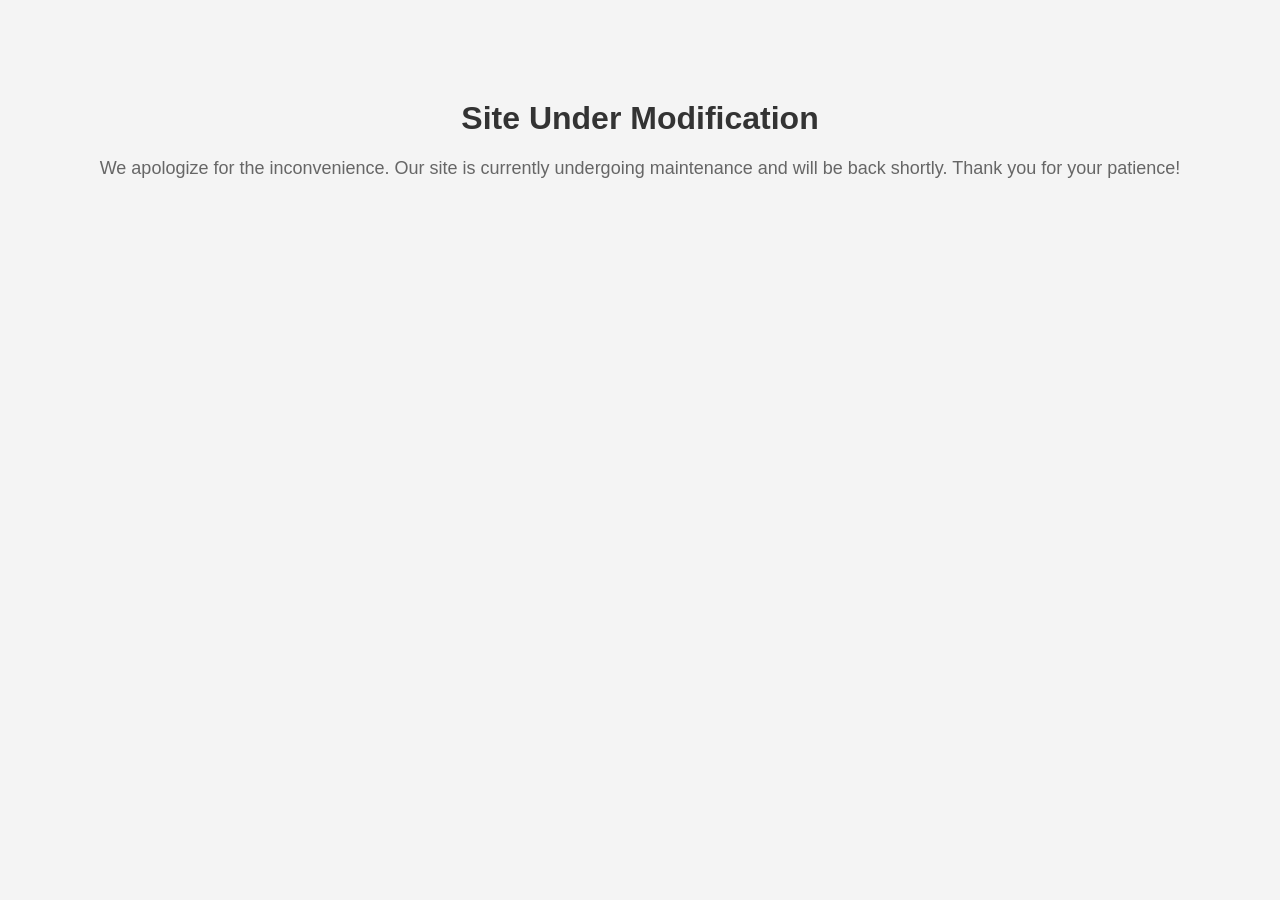
==== index.html @ 8dce9c91 "commit" ====
<!DOCTYPE html>
<html>

<head>
    <meta charset="UTF-8">
    <title>Site Under Modification</title>
    <link rel="stylesheet" type="text/css" href="styles.css">
</head>

<body>
    <div id="container">
        <h1>Site Under Modification</h1>
        <p>We apologize for the inconvenience. Our site is currently undergoing maintenance and will be back shortly.
            Thank you for your patience!</p>
    </div>

</body>

</html>
---- styles.css ----
body {
  font-family: Arial, sans-serif;
  background-color: #f4f4f4;
  margin: 0;
  padding: 0;
}

#container {
  text-align: center;
  margin-top: 100px;
}

h1 {
  font-size: 32px;
  color: #333;
}

p {
  font-size: 18px;
  color: #666;
  margin-top: 20px;
}
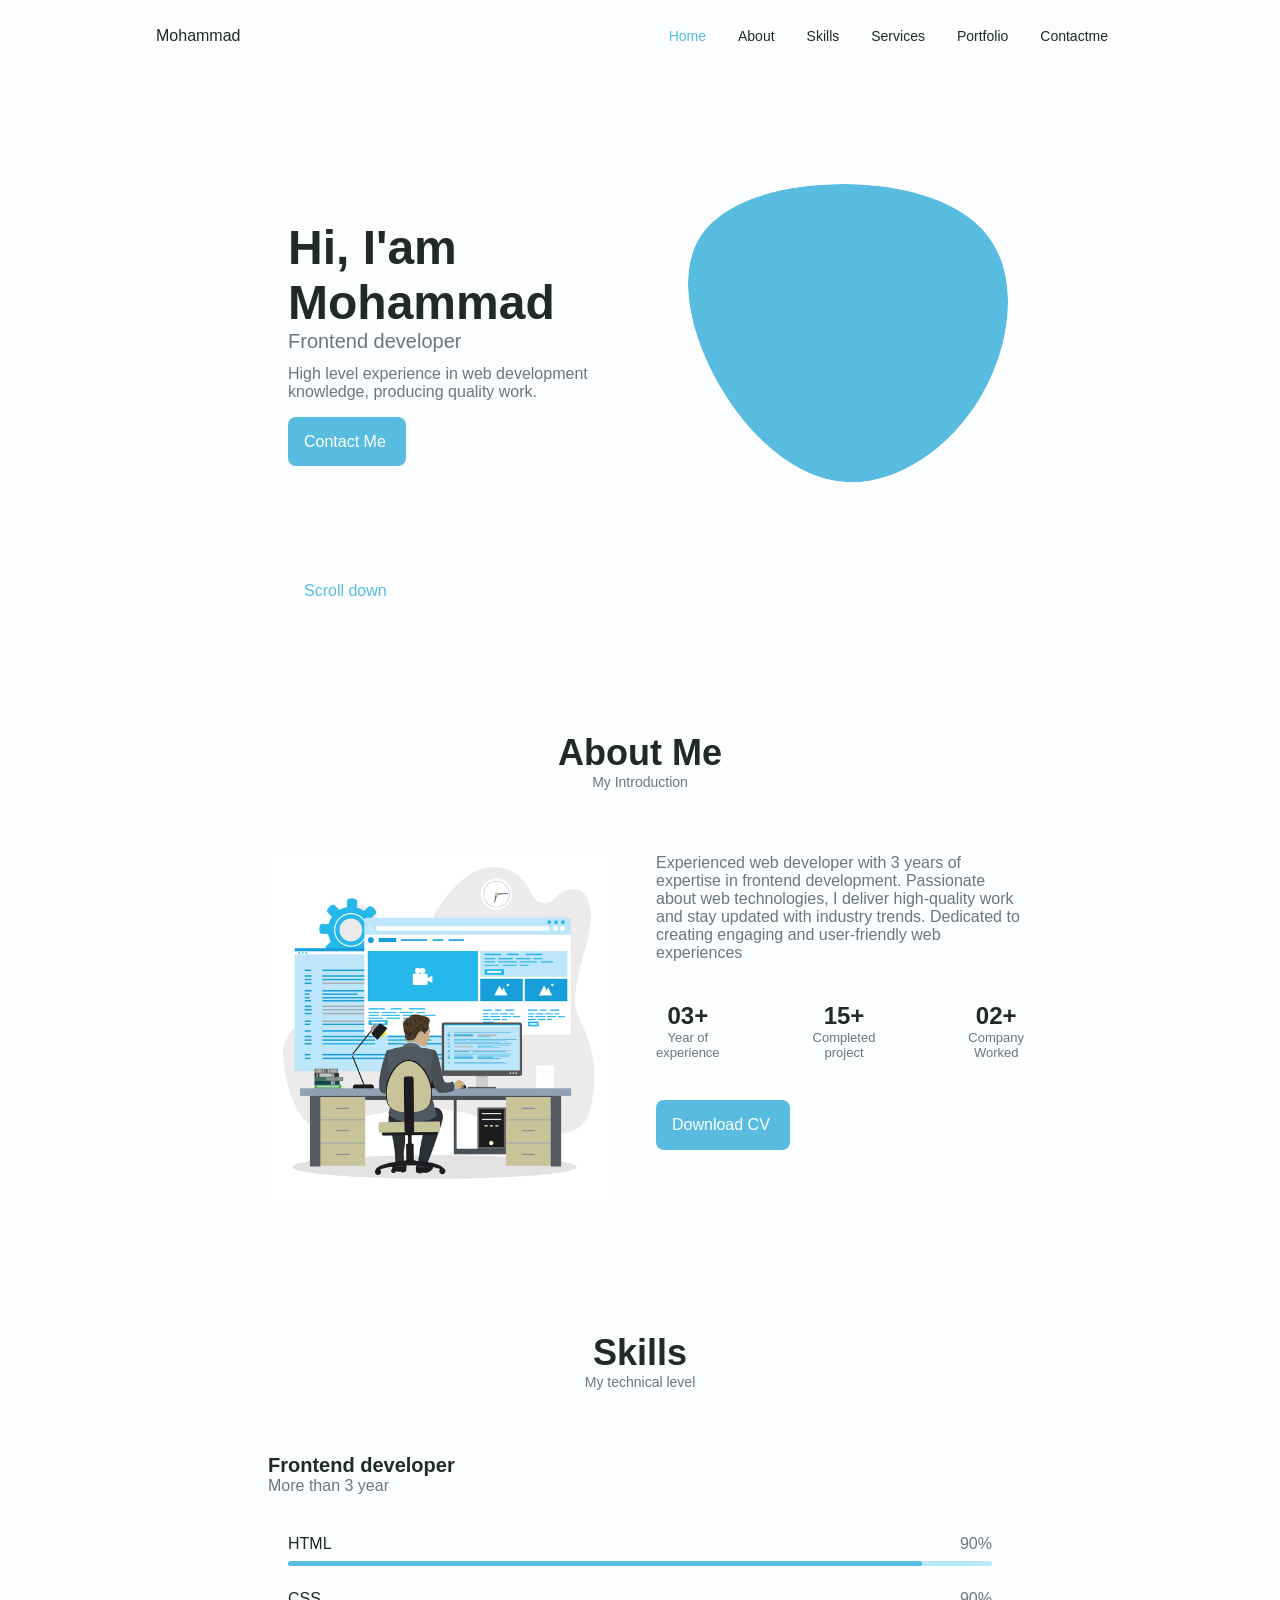
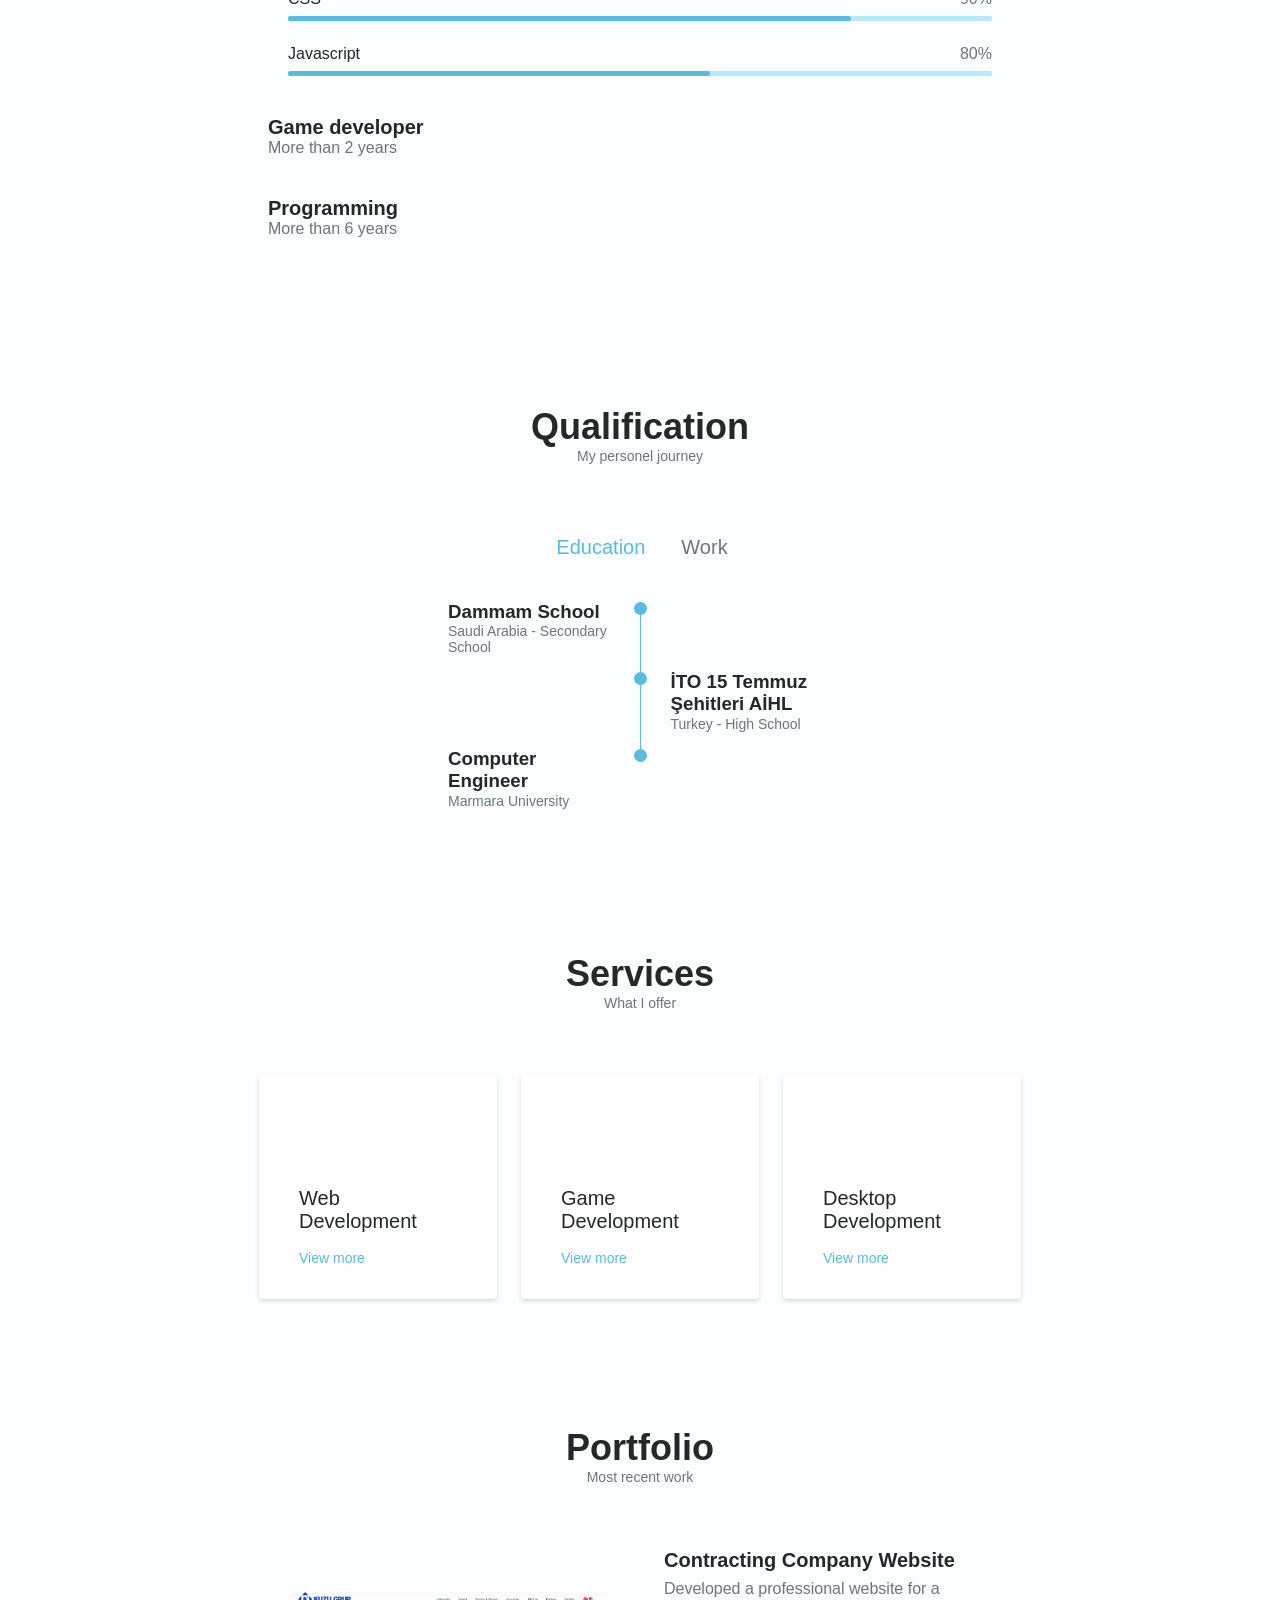
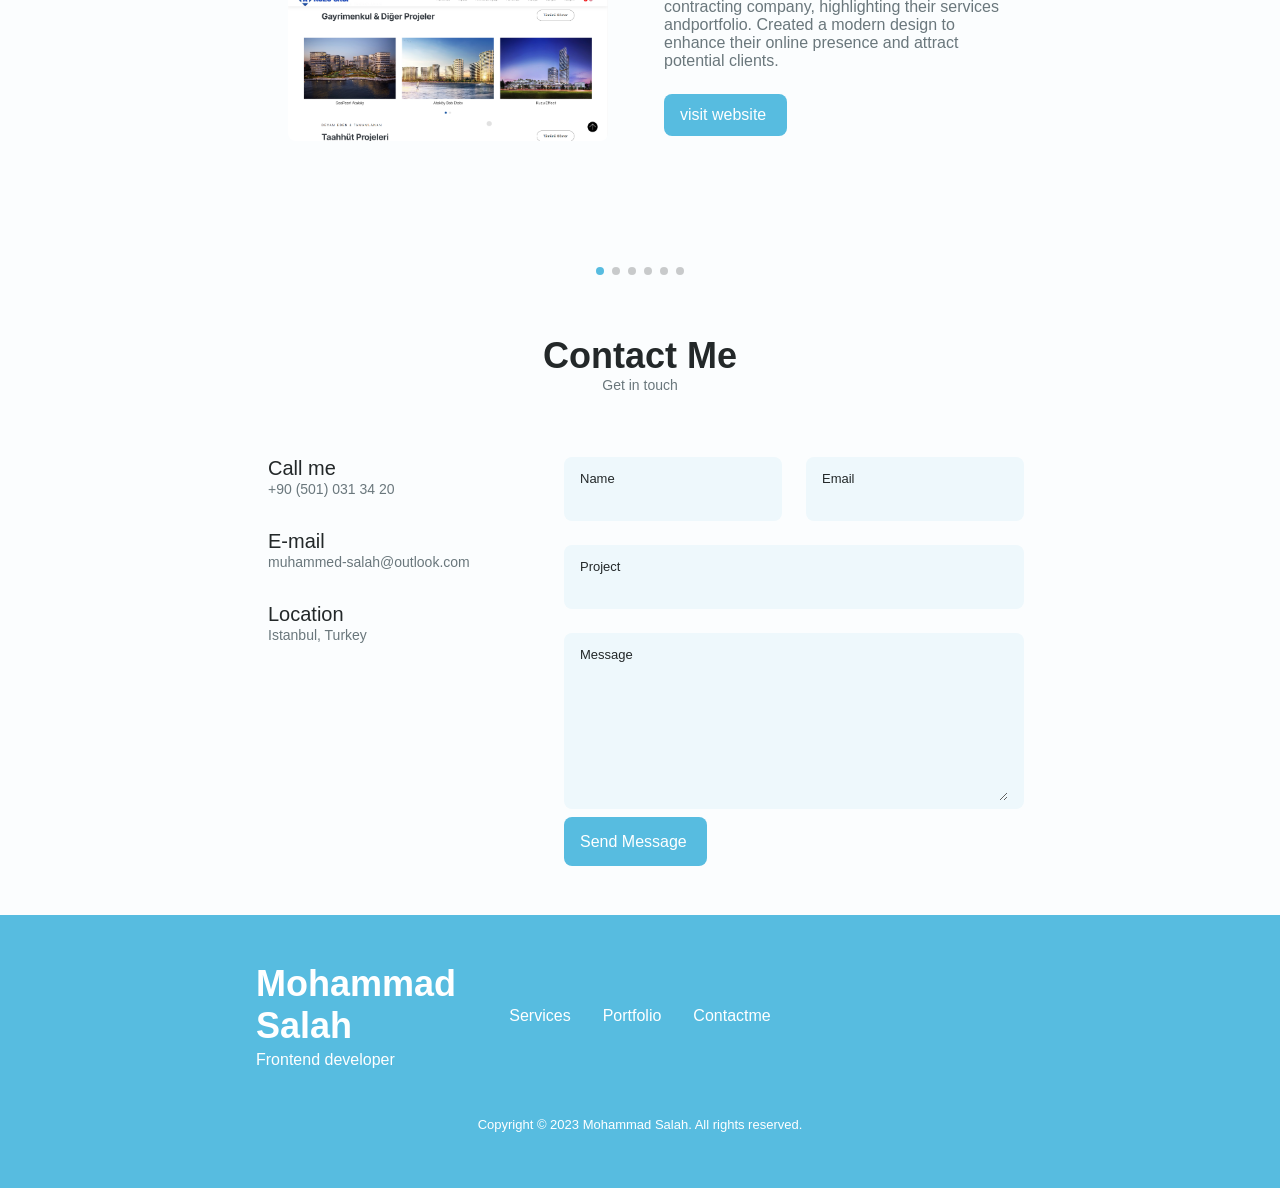
==== commit db28f6e6: "commit" ====
--- a/index.html
+++ b/index.html
@@ -1,19 +1,1137 @@
 <!DOCTYPE html>
-<html>
+<html lang="en">
 
 <head>
     <meta charset="UTF-8">
-    <title>Site Under Modification</title>
-    <link rel="stylesheet" type="text/css" href="styles.css">
+    <meta http-equiv="X-UA-Compatible" content="IE=edge">
+    <meta name="viewport" content="width=device-width, initial-scale=1.0">
+    <!--==================== UNICONS ====================-->
+    <link rel="stylesheet" href="https://unicons.iconscout.com/release/v4.0.8/css/line.css">
+
+    <!--==================== SWIPER CSS ====================-->
+    <link rel="stylesheet" href="assets/css/swiper-bundle.min.css">
+
+    <!--==================== CSS ====================-->
+    <link rel="stylesheet" href="assets/css/styles.css">
+
+    <title>Mohammad</title>
 </head>
 
 <body>
-    <div id="container">
-        <h1>Site Under Modification</h1>
-        <p>We apologize for the inconvenience. Our site is currently undergoing maintenance and will be back shortly.
-            Thank you for your patience!</p>
-    </div>
-
+    <!--==================== HEADER ====================-->
+    <header class="header" id="header">
+        <nav class="nav container">
+            <a href="#" class="nav__logo">Mohammad</a>
+
+            <div class="nav__menu" id="nav-menu">
+                <ul class="nav__list grid">
+                    <li class="nav__item">
+                        <a href="#home" class="nav__link active-link">
+                            <i class="uil uil-estate nav__icon"></i> Home
+                        </a>
+                    </li>
+                    <li class="nav__item">
+                        <a href="#about" class="nav__link">
+                            <i class="uil uil-user nav__icon"></i> About
+                        </a>
+                    </li>
+                    <li class="nav__item">
+                        <a href="#skills" class="nav__link">
+                            <i class="uil uil-file-alt nav__icon"></i> Skills
+                        </a>
+                    </li>
+                    <li class="nav__item">
+                        <a href="#services" class="nav__link">
+                            <i class="uil uil-briefcase-alt nav__icon"></i> Services
+                        </a>
+                    </li>
+                    <li class="nav__item">
+                        <a href="#portfolio" class="nav__link">
+                            <i class="uil uil-scenery nav__icon"></i> Portfolio
+                        </a>
+                    </li>
+                    <li class="nav__item">
+                        <a href="#contact" class="nav__link">
+                            <i class="uil uil-message nav__icon"></i> Contactme</a>
+                    </li>
+                </ul>
+                <i class="uil uil-times nav__close" id="nav-close"></i>
+            </div>
+            <div class="nav__btns">
+                <!-- Theme change button -->
+                <i class="uil uil-moon change-theme" id="theme-button"></i>
+                <div class="nav__toggle" id="nav-toggle">
+                    <i class="uil uil-apps"></i>
+                </div>
+            </div>
+        </nav>
+    </header>
+
+    <!--==================== MAIN ====================-->
+    <main class="main">
+        <!--==================== HOME ====================-->
+        <section class="home section" id="home">
+            <div class="home__container container grid">
+                <div class="home__content grid">
+                    <div class="home__social">
+                        <!-- <a href="https://www.linkedin.com/in/mohammad-salah-532588233/" target="_blank"
+                            class="home__social-icon">
+                            <i class="uil uil-linkedin-alt"></i>
+                        </a> -->
+                        <a href="https://github.com/MOSALAH-CODE" target="_blank" class="home__social-icon">
+                            <i class="uil uil-github-alt"></i>
+                        </a>
+                        <a href="https://wa.link/a2guid" target="_blank" class="home__social-icon">
+                            <i class="uil uil-whatsapp"></i>
+                        </a>
+                    </div>
+                    <div class="home__img">
+                        <svg class="home__blob" viewBox="0 0 200 187" xmlns="http://www.w3.org/2000/svg"
+                            xmlns:xlink="http://www.w3.org/1999/xlink">
+                            <mask id="mask0" mask-type="alpha">
+                                <path d="M190.312 36.4879C206.582 62.1187 201.309 102.826 182.328 134.186C163.346 165.547
+                                130.807 187.559 100.226 186.353C69.6454 185.297 41.0228 161.023 21.7403 129.362C2.45775
+                                97.8511 -7.48481 59.1033 6.67581 34.5279C20.9871 10.1032 59.7028 -0.149132 97.9666
+                                0.00163737C136.23 0.303176 174.193 10.857 190.312 36.4879Z" />
+                            </mask>
+                            <g mask="url(#mask0)">
+                                <path d="M190.312 36.4879C206.582 62.1187 201.309 102.826 182.328 134.186C163.346
+                                165.547 130.807 187.559 100.226 186.353C69.6454 185.297 41.0228 161.023 21.7403
+                                129.362C2.45775 97.8511 -7.48481 59.1033 6.67581 34.5279C20.9871 10.1032 59.7028
+                                -0.149132 97.9666 0.00163737C136.23 0.303176 174.193 10.857 190.312 36.4879Z" />
+                                <image class="home__blob-img" x="12" y="18" href="assets/img/perfil.png" />
+                            </g>
+                        </svg>
+                    </div>
+                    <div class="home__data">
+                        <h1 class="home__title">Hi, I'am Mohammad</h1>
+                        <h3 class="home__subtitle">Frontend developer</h3>
+                        <p class="home__description">High level experience in web development knowledge, producing
+                            quality work.
+                        </p>
+                        <a href="#contact" class="button bitton--flex">
+                            Contact Me <i class="uil uil-message button__icon"></i>
+                        </a>
+                    </div>
+                </div>
+                <div class="home__scroll">
+                    <a href="#about" class="home__scroll-button button--flex">
+                        <i class="uil uil-mouse-alt home__scroll-mouse"></i>
+                        <span class="home__scroll-name">Scroll down</span>
+                        <i class="uil uil-arrow-down home__scroll-arrow"></i>
+                    </a>
+                </div>
+            </div>
+        </section>
+
+        <!--==================== ABOUT ====================-->
+        <section class="about section" id="about">
+            <h2 class="section__title">About Me</h2>
+            <span class="section__subtitle">My Introduction</span>
+
+            <div class="about__container container grid">
+                <img src="assets/img/frontend.jpeg" alt="" class="about__img">
+                <div class="about__data">
+                    <p class="about__description">Experienced web developer with 3 years of expertise in frontend
+                        development. Passionate about web technologies, I deliver high-quality work and stay updated
+                        with industry trends. Dedicated to creating engaging and user-friendly web experiences
+                    </p>
+
+                    <div class="about__info">
+                        <div>
+                            <span class="about__info-title">03+</span>
+                            <span class="about__info-name">Year of <br> experience</span>
+                        </div>
+                        <div>
+                            <span class="about__info-title">15+</span>
+                            <span class="about__info-name">Completed <br> project</span>
+                        </div>
+                        <div>
+                            <span class="about__info-title">02+</span>
+                            <span class="about__info-name">Company <br> Worked</span>
+                        </div>
+                    </div>
+                    <div class="about__buttons">
+                        <a download="" href="assets/pdf/CV.pdf" class="button button--flex">
+                            Download CV <i class="uil uil-download-alt button__icon"></i>
+                        </a>
+                    </div>
+                </div>
+            </div>
+        </section>
+
+        <!--==================== SKILLS ====================-->
+        <section class="skills section" id="skills">
+            <h2 class="section__title">Skills</h2>
+            <span class="section__subtitle">My technical level</span>
+
+            <div class="skills__container container grid">
+                <div>
+                    <!--==================== SKILLS 1 ====================-->
+                    <div class="skills__content skills__open ">
+                        <div class="skills__header">
+                            <i class="uil uil-brackets-curly skills__icon"></i>
+                            <div>
+                                <h1 class="skills__title">Frontend developer</h1>
+                                <span class="skills__subtitle">More than 3 year</span>
+                            </div>
+
+                            <i class="uil uil-angle-down skills__arrow"></i>
+                        </div>
+
+                        <div class="skills__list grid">
+                            <div class="skills__data">
+                                <div class="skills__titles">
+                                    <h3 class="skills__name">HTML</h3>
+                                    <span class="skills__number">90%</span>
+                                </div>
+                                <div class="skills__bar">
+                                    <span class="skills__percentage skills__html"></span>
+                                </div>
+                            </div>
+                            <div class="skills__data">
+                                <div class="skills__titles">
+                                    <h3 class="skills__name">CSS</h3>
+                                    <span class="skills__number">90%</span>
+                                </div>
+                                <div class="skills__bar">
+                                    <span class="skills__percentage skills__css"></span>
+                                </div>
+                            </div>
+
+                            <div class="skills__data">
+                                <div class="skills__titles">
+                                    <h3 class="skills__name">Javascript</h3>
+                                    <span class="skills__number">80%</span>
+                                </div>
+                                <div class="skills__bar">
+                                    <span class="skills__percentage skills__js"></span>
+                                </div>
+                            </div>
+                        </div>
+                    </div>
+                </div>
+
+                <div>
+                    <!--==================== SKILLS 2 ====================-->
+                    <div class="skills__content skills__close">
+                        <div class="skills__header">
+                            <i class="uil uil-icons skills__icon"></i>
+
+                            <div>
+                                <h1 class="skills__title">Game developer</h1>
+                                <span class="skills__subtitle">More than 2 years</span>
+                            </div>
+
+                            <i class="uil uil-angle-down skills__arrow"></i>
+                        </div>
+
+                        <div class="skills__list grid">
+                            <div class="skills__data">
+                                <div class="skills__titles">
+                                    <h3 class="skills__name">Unity Engine</h3>
+                                    <span class="skills__number">70%</span>
+                                </div>
+                                <div class="skills__bar">
+                                    <span class="skills__percentage skills__unity"></span>
+                                </div>
+                            </div>
+
+                            <div class="skills__data">
+                                <div class="skills__titles">
+                                    <h3 class="skills__name">C#</h3>
+                                    <span class="skills__number">60%</span>
+                                </div>
+                                <div class="skills__bar">
+                                    <span class="skills__percentage skills__csharp"></span>
+                                </div>
+                            </div>
+
+                            <div class="skills__data">
+                                <div class="skills__titles">
+                                    <h3 class="skills__name">Game Assets</h3>
+                                    <span class="skills__number">50%</span>
+                                </div>
+                                <div class="skills__bar">
+                                    <span class="skills__percentage skills__game-assets"></span>
+                                </div>
+                            </div>
+                        </div>
+                    </div>
+                </div>
+
+                <div>
+                    <!--==================== SKILLS 3 ====================-->
+                    <div class="skills__content skills__close">
+                        <div class="skills__header">
+                            <i class="uil uil-arrow skills__icon"></i>
+
+                            <div>
+                                <h1 class="skills__title">Programming</h1>
+                                <span class="skills__subtitle">More than 6 years</span>
+                            </div>
+
+                            <i class="uil uil-angle-down skills__arrow"></i>
+                        </div>
+
+                        <div class="skills__list grid">
+                            <div class="skills__data">
+                                <div class="skills__titles">
+                                    <h3 class="skills__name">Java</h3>
+                                    <span class="skills__number">90%</span>
+                                </div>
+                                <div class="skills__bar">
+                                    <span class="skills__percentage skills__java"></span>
+                                </div>
+                            </div>
+
+                            <div class="skills__data">
+                                <div class="skills__titles">
+                                    <h3 class="skills__name">Python</h3>
+                                    <span class="skills__number">80%</span>
+                                </div>
+                                <div class="skills__bar">
+                                    <span class="skills__percentage skills__pyhton"></span>
+                                </div>
+                            </div>
+
+                            <div class="skills__data">
+                                <div class="skills__titles">
+                                    <h3 class="skills__name">C</h3>
+                                    <span class="skills__number">70%</span>
+                                </div>
+                                <div class="skills__bar">
+                                    <span class="skills__percentage skills__c"></span>
+                                </div>
+                            </div>
+                        </div>
+                    </div>
+                </div>
+
+            </div>
+        </section>
+
+        <!--==================== QUALIFICATION ====================-->
+        <section class="qualification section">
+            <h2 class="section__title">Qualification</h2>
+            <span class="section__subtitle">My personel journey</span>
+
+            <div class="qualification__container container">
+                <div class="qualification__tabs">
+                    <div class="qualification__button button--flex qualification__active" data-target="#education">
+                        <i class="uil uil-graduation-cap qualification__icon"></i>
+                        Education
+                    </div>
+                    <div class="qualification__button button--flex" data-target="#work">
+                        <i class="uil uil-briefcase-alt qualification__icon"></i>
+                        Work
+                    </div>
+
+                </div>
+
+                <div class="qualification__sections">
+                    <!--==================== QUALIFICATION CONTENT 1 ====================-->
+                    <div class="qualification__content qualification__active" data-content id="education">
+                        <!--==================== QUALIFICATION 1 ====================-->
+                        <div class="qualification__data">
+                            <div>
+                                <h3 class="qualification__title">Dammam School</h3>
+                                <span class="qualification__subtitle">Saudi Arabia - Secondary School</span>
+                                <!-- <div class="qualification__calender">
+                                    <i class="uil uil-calendar-alt"></i>
+                                    2014 - 2017
+                                </div> -->
+                            </div>
+
+                            <div>
+                                <span class="qualification__rounder"></span>
+                                <span class="qualification__line"></span>
+                            </div>
+                        </div>
+
+                        <!--==================== QUALIFICATION 2 ====================-->
+                        <div class="qualification__data">
+                            <div></div>
+
+                            <div>
+                                <span class="qualification__rounder"></span>
+                                <span class="qualification__line"></span>
+                            </div>
+
+                            <div>
+                                <h3 class="qualification__title">İTO 15 Temmuz Şehitleri AİHL</h3>
+                                <span class="qualification__subtitle">Turkey - High School</span>
+                                <!-- <div class="qualification__calender">
+                                    <i class="uil uil-calendar-alt"></i>
+                                    2017 - 2020
+                                </div> -->
+                            </div>
+
+                        </div>
+
+                        <!--==================== QUALIFICATION 3 ====================-->
+                        <div class="qualification__data">
+                            <div>
+                                <h3 class="qualification__title">Computer Engineer</h3>
+                                <span class="qualification__subtitle">Marmara University</span>
+                                <!-- <div class="qualification__calender">
+                                    <i class="uil uil-calendar-alt"></i>
+                                    2020 - 2024
+                                </div> -->
+                            </div>
+
+                            <div>
+                                <span class="qualification__rounder"></span>
+                                <!-- <span class="qualification__line"></span> -->
+                            </div>
+                        </div>
+                    </div>
+
+                    <!--==================== QUALIFICATION CONTENT 2 ====================-->
+                    <div class="qualification__content" data-content id="work">
+                        <!--==================== QUALIFICATION 1 ====================-->
+                        <div class="qualification__data">
+                            <div>
+                                <h3 class="qualification__title">Frontend Developer</h3>
+                                <span class="qualification__subtitle">Turkey - Full-time at Wolves
+                                    Interactive</span>
+                                <div class="qualification__calender">
+                                    <i class="uil uil-calendar-alt"></i>
+                                    2020 - 2022
+                                </div>
+                            </div>
+
+                            <div>
+                                <span class="qualification__rounder"></span>
+                                <span class="qualification__line"></span>
+                            </div>
+                        </div>
+                        <!--==================== QUALIFICATION 2 ====================-->
+                        <div class="qualification__data">
+                            <div></div>
+
+                            <div>
+                                <span class="qualification__rounder"></span>
+                            </div>
+                            <div>
+                                <h3 class="qualification__title">Frontend Developer</h3>
+                                <span class="qualification__subtitle">Freelance - Online</span>
+                                <div class="qualification__calender">
+                                    <i class="uil uil-calendar-alt"></i>
+                                    2023 - Current
+                                </div>
+                            </div>
+                        </div>
+                    </div>
+                </div>
+            </div>
+        </section>
+
+        <!--==================== SERVICES ====================-->
+        <section class="services section" id="services">
+            <h2 class="section__title">Services</h2>
+            <span class="section__subtitle">What I offer</span>
+
+            <div class="services__container container grid">
+                <!--==================== SERVICES 1 ====================-->
+                <div class="services__content">
+                    <div>
+                        <i class="uil uil-web-grid services__icon"></i>
+                        <h3 class="services__title">Web </br>Development</h3>
+                    </div>
+                    <span class="button button--flex button--small button--link services__button">
+                        View more
+                        <div class="button__icon">
+                            <i class="uil uil-arrow-right"></i>
+                        </div>
+                    </span>
+
+                    <div class="services__modal">
+                        <div class="services__modal-content">
+                            <h4 class="services__modal-title">Web Development</h4>
+                            <i class="uil uil-times services__modal-close"></i>
+
+                            <ul class="services__modal-services grid">
+                                <li class="services__modal-service">
+                                    <i class="uil uil-check-circle services__modal-icon"></i>
+                                    <p>
+                                        Customized websites designed and developed to meet your unique needs.
+                                    </p>
+                                </li>
+
+                                <li class="services__modal-service">
+                                    <i class="uil uil-check-circle services__modal-icon"></i>
+                                    <p>
+                                        Optimize websites for search engines and fast loading times.
+                                    </p>
+                                </li>
+
+                                <li class="services__modal-service">
+                                    <i class="uil uil-check-circle services__modal-icon"></i>
+                                    <p>
+                                        Ongoing maintenance and support for smooth, secure, and up-to-date websites.
+                                    </p>
+                                </li>
+                            </ul>
+                        </div>
+                    </div>
+                </div>
+                <!--==================== SERVICES 2 ====================-->
+                <div class="services__content">
+                    <div>
+                        <i class="uil uil-icons services__icon"></i>
+                        <h3 class="services__title">Game <br> Development</h3>
+                    </div>
+                    <span class="button button--flex button--small button--link services__button">
+                        View more
+                        <div class="button__icon">
+                            <i class="uil uil-arrow-right"></i>
+                        </div>
+
+                    </span>
+
+                    <div class="services__modal">
+                        <div class="services__modal-content">
+                            <h4 class="services__modal-title">Game Development</h4>
+                            <i class="uil uil-times services__modal-close"></i>
+
+                            <ul class="services__modal-services grid">
+                                <li class="services__modal-service">
+                                    <i class="uil uil-check-circle services__modal-icon"></i>
+                                    <p>
+                                        Immersive and engaging games for PC and mobile platforms.
+                                    </p>
+                                </li>
+
+                                <li class="services__modal-service">
+                                    <i class="uil uil-check-circle services__modal-icon"></i>
+                                    <p>
+                                        Captivating designs and interactive elements for visually stunning experiences.
+                                    </p>
+                                </li>
+
+                                <li class="services__modal-service">
+                                    <i class="uil uil-check-circle services__modal-icon"></i>
+                                    <p>
+                                        Robust mechanics and intuitive controls for challenging yet enjoyable gameplay.
+                                    </p>
+                                </li>
+
+                                <li class="services__modal-service">
+                                    <i class="uil uil-check-circle services__modal-icon"></i>
+                                    <p>
+                                        Optimize performance and provide post-launch support for bug-free gaming.
+                                    </p>
+                                </li>
+                            </ul>
+                        </div>
+                    </div>
+                </div>
+
+
+                <!--==================== SERVICES 3 ====================-->
+                <div class="services__content">
+                    <div>
+                        <i class="uil uil-desktop services__icon"></i>
+                        <h3 class="services__title">
+                            Desktop <br />
+                            Development
+                        </h3>
+                    </div>
+                    <span class="button button--flex button--small button--link services__button">
+                        View more
+                        <div class="button__icon">
+                            <i class="uil uil-arrow-right"></i>
+                        </div>
+                    </span>
+
+                    <div class="services__modal">
+                        <div class="services__modal-content">
+                            <h4 class="services__modal-title">
+                                Desktop Development
+                            </h4>
+                            <i class="uil uil-times services__modal-close"></i>
+
+                            <ul class="services__modal-services grid">
+                                <li class="services__modal-service">
+                                    <i class="uil uil-check-circle services__modal-icon"></i>
+                                    <p>Develop robust and tailored desktop applications.
+                                    </p>
+                                </li>
+
+                                <li class="services__modal-service">
+                                    <i class="uil uil-check-circle services__modal-icon"></i>
+                                    <p>User-friendly interfaces to enhance productivity.
+                                    </p>
+                                </li>
+
+                                <li class="services__modal-service">
+                                    <i class="uil uil-check-circle services__modal-icon"></i>
+                                    <p>Powerful functionalities for streamlined processes and efficiency.
+                                    </p>
+                                </li>
+
+                                <li class="services__modal-service">
+                                    <i class="uil uil-check-circle services__modal-icon"></i>
+                                    <p>Compatibility, performance optimization, and ongoing support for reliable
+                                        applications.
+                                    </p>
+                                </li>
+                            </ul>
+                        </div>
+                    </div>
+                </div>
+            </div>
+        </section>
+
+        <!--==================== PORTFOLIO ====================-->
+        <section class="portfolio section" id="portfolio">
+            <h2 class="section__title">Portfolio</h2>
+            <span class="section__subtitle">Most recent work</span>
+
+            <div class="portfolio__container container swiper-container">
+                <div class="swiper-wrapper">
+                    <!--==================== PORTFOLIO 1 ====================-->
+                    <div class="portfolio__content grid swiper-slide">
+                        <img src="assets/img/kuzu_grup.png" alt="" class="portfolio__img">
+                        <div class="portfolio__data">
+                            <h3 class="portfolio__title">Contracting Company Website</h3>
+                            <p class="portfolio__description">Developed a professional website for a contracting
+                                company, highlighting their services andportfolio. Created a modern design to enhance
+                                their online presence and attract potential clients.
+                                <br>
+                                <!-- <span class=" portfolio__link button button--flex button--small button--link">
+                                    View more
+                                    <i class="uil uil-arrow-right button__icon"></i>
+                                </span> -->
+                            </p>
+                            <a href="https://www.kuzugrup.com/"
+                                class="button button--flex button--small portfolio__button" target="_blank">
+                                visit website
+                                <div class="button__icon">
+                                    <i class="uil uil-arrow-right "></i>
+                                </div>
+                            </a>
+                        </div>
+                    </div>
+                    <!--==================== PORTFOLIO 2 ====================-->
+                    <div class="portfolio__content grid swiper-slide">
+                        <img src="assets/img/restaurant.png" alt="" class="portfolio__img">
+                        <div class="portfolio__data">
+                            <h3 class="portfolio__title">Restaurant Website</h3>
+                            <p class="portfolio__description">Created a user-friendly website for a local restaurant,
+                                featuring an interactive menu and onlinereservation system. Optimized the website for
+                                different devices and search engines.
+                                <br>
+                                <!-- <span class=" portfolio__link button button--flex button--small button--link">
+                                    View more
+                                    <i class="uil uil-arrow-right button__icon"></i>
+                                </span> -->
+                            </p>
+                            <a href="https://www.fulanerestaurant.com/"
+                                class="button button--flex button--small portfolio__button" target="_blank">
+                                Visit website
+                                <div class="button__icon">
+                                    <i class="uil uil-arrow-right "></i>
+                                </div>
+                            </a>
+                        </div>
+                    </div>
+                    <!--==================== PORTFOLIO 3 ====================-->
+                    <div class="portfolio__content grid swiper-slide">
+                        <img src="assets/img/baker.png" alt="" class="portfolio__img restaurant__img">
+                        <div class="portfolio__data">
+                            <h3 class="portfolio__title">Baker Website</h3>
+                            <p class="portfolio__description">Designed and developed a user-friendly website for a local
+                                bakery, featuring an interactive menu and seamless online ordering system.
+                                <br>
+                                <!-- <span class=" portfolio__link button button--flex button--small button--link">
+                                    View more
+                                    <i class="uil uil-arrow-right button__icon"></i>
+                                </span> -->
+                            </p>
+                            <a href="https://www.firincidepom.com/"
+                                class="button button--flex button--small portfolio__button" target="_blank">
+                                Visit website
+                                <div class="button__icon">
+                                    <i class="uil uil-arrow-right "></i>
+                                </div>
+                            </a>
+                        </div>
+                    </div>
+
+                    <!--==================== PORTFOLIO 4 ====================-->
+                    <div class="portfolio__content grid swiper-slide">
+                        <img src="assets/img/web_store.png" alt="" class="portfolio__img ">
+                        <div class="portfolio__data">
+                            <h3 class="portfolio__title">E-commerce Website</h3>
+                            <p class="portfolio__description">user-friendly web store built with Razor Pages, ASP.NET
+                                Core, and C#. Enjoy seamless browsing and shopping with this feature-rich application.
+                                <br>
+                                <!-- <span class=" portfolio__link button button--flex button--small button--link">
+                                    View more
+                                    <i class="uil uil-arrow-right button__icon"></i>
+                                </span> -->
+                            </p>
+                            <a href="https://webcore.azurewebsites.net/"
+                                class="button button--flex button--small portfolio__button" target="_blank">
+                                Visit website
+                                <div class="button__icon">
+                                    <i class="uil uil-arrow-right "></i>
+                                </div>
+                            </a>
+                        </div>
+                    </div>
+                    <!--==================== PORTFOLIO 5 ====================-->
+                    <div class="portfolio__content grid swiper-slide">
+                        <img src="assets/img/face_rec_sys.png" alt="" class="portfolio__img ">
+                        <div class="portfolio__data">
+                            <h3 class="portfolio__title">Face Recognition System</h3>
+                            <p class="portfolio__description">Experience an advanced face recognition system powered by
+                                deep learning and dlib. Achieving 99.38% accuracy, it detects faces, maps facial
+                                landmarks, and offers seamless identification.
+                                <br>
+                                <!-- <span class=" portfolio__link button button--flex button--small button--link">
+                                    View more
+                                    <i class="uil uil-arrow-right button__icon"></i>
+                                </span> -->
+                            </p>
+                            <a href="https://github.com/MOSALAH-CODE/Face-Recognition-System---Python-Project"
+                                class="button button--flex button--small portfolio__button" target="_blank">
+                                Demo
+                                <div class="button__icon">
+                                    <i class="uil uil-arrow-right "></i>
+                                </div>
+                            </a>
+                        </div>
+                    </div>
+                    <!--==================== PORTFOLIO 6 ====================-->
+                    <div class="portfolio__content grid swiper-slide">
+                        <img src="assets/img/restaurant_management_system.png" alt=""
+                            class="portfolio__img restaurant__img">
+                        <div class="portfolio__data">
+                            <h3 class="portfolio__title">Restaurant Management <br>System</h3>
+                            <p class="portfolio__description">Java-based application that simplifies order management
+                                and menu updates for restaurant owners, while providing customers with a visually
+                                appealing interface to explore the food gallery and menu options.
+                                <br>
+                                <!-- <span class=" portfolio__link button button--flex button--small button--link">
+                                    View more
+                                    <i class="uil uil-arrow-right button__icon"></i>
+                                </span> -->
+                            </p>
+                            <a href="https://github.com/MOSALAH-CODE/Restaurant-management-system"
+                                class="button button--flex button--small portfolio__button" target="_blank">
+                                Demo
+                                <div class="button__icon">
+                                    <i class="uil uil-arrow-right "></i>
+                                </div>
+                            </a>
+                        </div>
+                    </div>
+                </div>
+                <div class="swiper-button-next">
+                    <i class="uil uil-angle-right-b swiper-portfolio-icon"></i>
+                </div>
+                <div class="swiper-button-prev">
+                    <i class="uil uil-angle-left-b swiper-portfolio-icon"></i>
+                </div>
+                <div class="swiper-pagination"></div>
+
+            </div>
+            <!--==================== MODAL PORTFOLIO 1 ====================-->
+            <div class="portfolio__modal">
+                <div class="portfolio__modal-content">
+                    <h4 class="portfolio__modal-title">
+                        Contracting Company Website
+                    </h4>
+                    <i class="uil uil-times portfolio__modal-close"></i>
+
+                    <ul class="portfolio__modal-portfolio grid">
+                        <li class="portfolio__modal-description">
+                            <i class="uil uil-check-circle portfolio__modal-icon"></i>
+                            <p>Developed a web store application using Razor Pages, ASP.NET Core, and C#.
+                            </p>
+                        </li>
+
+                        <li class="portfolio__modal-description">
+                            <i class="uil uil-check-circle portfolio__modal-icon"></i>
+                            <p>Deployed the application on Azure Web Sites.
+                            </p>
+                        </li>
+
+                        <li class="portfolio__modal-description">
+                            <i class="uil uil-check-circle portfolio__modal-icon"></i>
+                            <p>Implemented essential e-commerce functionalities like product display and cart
+                                management.
+                            </p>
+                        </li>
+
+                        <li class="portfolio__modal-description">
+                            <i class="uil uil-check-circle portfolio__modal-icon"></i>
+                            <p>Created a user-friendly interface with Razor Pages, leveraging its powerful features.
+                            </p>
+                        </li>
+
+                        <li class="portfolio__modal-description">
+                            <i class="uil uil-check-circle portfolio__modal-icon"></i>
+                            <p>Designed database models and integrated Entity Framework Core for efficient database
+                                operations, utilizing Azure SQL Server in the cloud.
+                            </p>
+                        </li>
+                    </ul>
+                </div>
+            </div>
+            <!--==================== MODAL PORTFOLIO 2 ====================-->
+            <div class="portfolio__modal">
+                <div class="portfolio__modal-content">
+                    <h4 class="portfolio__modal-title">
+                        Restaurant Website
+                    </h4>
+                    <i class="uil uil-times portfolio__modal-close"></i>
+
+                    <ul class="portfolio__modal-portfolio grid">
+                        <li class="portfolio__modal-description">
+                            <i class="uil uil-check-circle portfolio__modal-icon"></i>
+                            <p>Designed and developed a user-friendly website for a local restaurant.
+                            </p>
+                        </li>
+
+                        <li class="portfolio__modal-description">
+                            <i class="uil uil-check-circle portfolio__modal-icon"></i>
+                            <p>Created an interactive menu feature with enticing visuals and descriptive content.
+                            </p>
+                        </li>
+
+                        <li class="portfolio__modal-description">
+                            <i class="uil uil-check-circle portfolio__modal-icon"></i>
+                            <p>Integrated an online reservation system to streamline the booking process for customers.
+                            </p>
+                        </li>
+
+                        <li class="portfolio__modal-description">
+                            <i class="uil uil-check-circle portfolio__modal-icon"></i>
+                            <p>Optimized the website for different devices, ensuring a seamless experience across
+                                desktops, tablets, and smartphones.
+                            </p>
+                        </li>
+
+                        <li class="portfolio__modal-description">
+                            <i class="uil uil-check-circle portfolio__modal-icon"></i>
+                            <p>Implemented search engine optimization techniques to enhance the website's visibility and
+                                attract potential customers through organic search results.
+                            </p>
+                        </li>
+                    </ul>
+                </div>
+            </div>
+            <!--==================== MODAL PORTFOLIO 3 ====================-->
+            <div class="portfolio__modal">
+                <div class="portfolio__modal-content">
+                    <h4 class="portfolio__modal-title">
+                        Baker Website
+                    </h4>
+                    <i class="uil uil-times portfolio__modal-close"></i>
+
+                    <ul class="portfolio__modal-portfolio grid">
+                        <li class="portfolio__modal-description">
+                            <i class="uil uil-check-circle portfolio__modal-icon"></i>
+                            <p>Developed using Unity game engine and Plastic SCM for version control.
+                            </p>
+                        </li>
+
+                        <li class="portfolio__modal-description">
+                            <i class="uil uil-check-circle portfolio__modal-icon"></i>
+                            <p>Created high-quality 2D/3D assets for spaceships, meteors, enemies, and environments.
+                            </p>
+                        </li>
+
+                        <li class="portfolio__modal-description">
+                            <i class="uil uil-check-circle portfolio__modal-icon"></i>
+                            <p>Implemented intuitive joystick pack touchscreen controls for precise navigation and
+                                shooting.
+                            </p>
+                        </li>
+
+                        <li class="portfolio__modal-description">
+                            <i class="uil uil-check-circle portfolio__modal-icon"></i>
+                            <p>Epic boss battles requiring strategic thinking.
+                            </p>
+                        </li>
+
+                        <li class="portfolio__modal-description">
+                            <i class="uil uil-check-circle portfolio__modal-icon"></i>
+                            <p>Collect power-ups to upgrade weapons, shields, and maneuverability.
+                            </p>
+                        </li>
+
+
+                        <li class="portfolio__modal-description">
+                            <i class="uil uil-check-circle portfolio__modal-icon"></i>
+                            <p>Immersive soundtrack and stunning visual effects.
+                            </p>
+                        </li>
+                    </ul>
+                </div>
+            </div>
+            <!--==================== MODAL PORTFOLIO 4 ====================-->
+            <div class="portfolio__modal">
+                <div class="portfolio__modal-content">
+                    <h4 class="portfolio__modal-title">
+                        E-commerce Website
+                    </h4>
+                    <i class="uil uil-times portfolio__modal-close"></i>
+
+                    <ul class="portfolio__modal-portfolio grid">
+                        <li class="portfolio__modal-description">
+                            <i class="uil uil-check-circle portfolio__modal-icon"></i>
+                            <p>Developed using Unity game engine and Plastic SCM for version control.
+                            </p>
+                        </li>
+
+                        <li class="portfolio__modal-description">
+                            <i class="uil uil-check-circle portfolio__modal-icon"></i>
+                            <p>Created high-quality 2D/3D assets for spaceships, meteors, enemies, and environments.
+                            </p>
+                        </li>
+
+                        <li class="portfolio__modal-description">
+                            <i class="uil uil-check-circle portfolio__modal-icon"></i>
+                            <p>Implemented intuitive joystick pack touchscreen controls for precise navigation and
+                                shooting.
+                            </p>
+                        </li>
+
+                        <li class="portfolio__modal-description">
+                            <i class="uil uil-check-circle portfolio__modal-icon"></i>
+                            <p>Epic boss battles requiring strategic thinking.
+                            </p>
+                        </li>
+
+                        <li class="portfolio__modal-description">
+                            <i class="uil uil-check-circle portfolio__modal-icon"></i>
+                            <p>Collect power-ups to upgrade weapons, shields, and maneuverability.
+                            </p>
+                        </li>
+
+
+                        <li class="portfolio__modal-description">
+                            <i class="uil uil-check-circle portfolio__modal-icon"></i>
+                            <p>Immersive soundtrack and stunning visual effects.
+                            </p>
+                        </li>
+                    </ul>
+                </div>
+            </div>
+            <!--==================== MODAL PORTFOLIO 5 ====================-->
+            <div class="portfolio__modal">
+                <div class="portfolio__modal-content">
+                    <h4 class="portfolio__modal-title">
+                        Face Recognition System
+                    </h4>
+                    <i class="uil uil-times portfolio__modal-close"></i>
+
+                    <ul class="portfolio__modal-portfolio grid">
+                        <li class="portfolio__modal-description">
+                            <i class="uil uil-check-circle portfolio__modal-icon"></i>
+                            <p>Accurately detects faces and maps 68 facial landmarks for precise identification and
+                                analysis.
+                            </p>
+                        </li>
+
+                        <li class="portfolio__modal-description">
+                            <i class="uil uil-check-circle portfolio__modal-icon"></i>
+                            <p>Offers features such as face detection, recognition, and facial landmark detection.
+                            </p>
+                        </li>
+
+
+                        <li class="portfolio__modal-description">
+                            <i class="uil uil-check-circle portfolio__modal-icon"></i>
+                            <p>Secure face registration and quick identification upon login.
+                            </p>
+                        </li>
+
+                        <li class="portfolio__modal-description">
+                            <i class="uil uil-check-circle portfolio__modal-icon"></i>
+                            <p>Real-time face recognition through webcam integration.
+                            </p>
+                        </li>
+
+                        <li class="portfolio__modal-description">
+                            <i class="uil uil-check-circle portfolio__modal-icon"></i>
+                            <p>Visualizes facial landmarks, enhancing the user experience.
+                            </p>
+                        </li>
+                    </ul>
+                </div>
+            </div>
+            <!--==================== MODAL PORTFOLIO 6 ====================-->
+            <div class="portfolio__modal">
+                <div class="portfolio__modal-content">
+                    <h4 class="portfolio__modal-title">
+                        Restaurant Management System
+                    </h4>
+                    <i class="uil uil-times portfolio__modal-close"></i>
+
+                    <ul class="portfolio__modal-portfolio grid">
+                        <li class="portfolio__modal-description">
+                            <i class="uil uil-check-circle portfolio__modal-icon"></i>
+                            <p>Built in Java with a focus on object-oriented programming and appropriate data
+                                structures.
+                            </p>
+                        </li>
+
+                        <li class="portfolio__modal-description">
+                            <i class="uil uil-check-circle portfolio__modal-icon"></i>
+                            <p>User-friendly JavaFx interface for seamless navigation and management.
+                            </p>
+                        </li>
+
+                        <li class="portfolio__modal-description">
+                            <i class="uil uil-check-circle portfolio__modal-icon"></i>
+                            <p>Secure login mechanism for personalized access.
+                            </p>
+                        </li>
+
+                        <li class="portfolio__modal-description">
+                            <i class="uil uil-check-circle portfolio__modal-icon"></i>
+                            <p>Efficient order management and easy addition of new dishes to the menu.
+                            </p>
+                        </li>
+
+                        <li class="portfolio__modal-description">
+                            <i class="uil uil-check-circle portfolio__modal-icon"></i>
+                            <p>Customer screen displays the order queue for smooth coordination.
+                            </p>
+                        </li>
+
+                        <li class="portfolio__modal-description">
+                            <i class="uil uil-check-circle portfolio__modal-icon"></i>
+                            <p>Food gallery feature for visually exploring available dishes.
+                            </p>
+                        </li>
+
+                        <li class="portfolio__modal-description">
+                            <i class="uil uil-check-circle portfolio__modal-icon"></i>
+                            <p>Well-organized menu screen for informed customer choices.
+                            </p>
+                        </li>
+                    </ul>
+                </div>
+            </div>
+        </section>
+
+        <!--==================== CONTACT ME ====================-->
+        <section class="contact section" id="contact">
+            <h2 class="section__title">Contact Me</h2>
+            <span class="section__subtitle">Get in touch</span>
+
+            <div class="contact__container container grid">
+                <div>
+                    <div class="contact__information">
+                        <i class="uil uil-phone-alt contact__icon"></i>
+                        <div>
+                            <h3 class="contact__title">Call me</h3>
+                            <span class="contact__subtitle">+90 (501) 031 34 20</span>
+                        </div>
+                    </div>
+                    <div class="contact__information">
+                        <i class="uil uil-envelope contact__icon"></i>
+                        <div>
+                            <h3 class="contact__title">E-mail</h3>
+                            <span class="contact__subtitle">muhammed-salah@outlook.com</span>
+                        </div>
+                    </div>
+                    <div class="contact__information">
+                        <i class="uil uil-location-point contact__icon"></i>
+                        <div>
+                            <h3 class="contact__title">Location</h3>
+                            <span class="contact__subtitle">Istanbul, Turkey</span>
+                        </div>
+                    </div>
+                </div>
+
+                <form action="" class="contact__form grid">
+                    <div class="contact__inputs grid">
+                        <div class="contact__content">
+                            <label for="" class="contact__label">Name</label>
+                            <input type="text" class="contact__input">
+                        </div>
+                        <div class="contact__content">
+                            <label for="" class="contact__label">Email</label>
+                            <input type="email" class="contact__input">
+                        </div>
+                    </div>
+                    <div class="contact__content">
+                        <label for="" class="contact__label">Project</label>
+                        <input type="text" class="contact__input">
+                    </div>
+                    <div class="contact__content">
+                        <label for="" class="contact__label">Message</label>
+                        <textarea name="" id="" cols="0" rows="7" class="contact__input"></textarea>
+                    </div>
+                    <div>
+                        <a href="" class="button button--flex">
+                            Send Message
+                            <i class="uil uil-message button__icon"></i>
+                        </a>
+                    </div>
+                </form>
+            </div>
+        </section>
+    </main>
+
+    <!--==================== FOOTER ====================-->
+    <footer class="footer">
+        <div class="footer__bg">
+            <div class="footer__container container grid">
+                <div>
+                    <h1 class="footer__title">Mohammad Salah</h1>
+                    <span class="footer__subtitle">Frontend developer</span>
+                </div>
+
+                <ul class="footer__links">
+                    <li>
+                        <a href="#services" class="footer__link">Services</a>
+                    </li>
+                    <li>
+                        <a href="#portfolio" class="footer__link">Portfolio</a>
+                    </li>
+                    <li>
+                        <a href="#contact" class="footer__link">Contactme</a>
+                    </li>
+                </ul>
+
+                <div class="footer__socials">
+                    <!-- <a href="https://www.linkedin.com/in/mohammad-salah-532588233/" target="_blank"
+                        class="footer__social">
+                        <i class="uil uil-linkedin"></i>
+                    </a> -->
+                    <a href="https://github.com/MOSALAH-CODE" target="_blank" class="footer__social">
+                        <i class="uil uil-github"></i>
+                    </a>
+                    <a href="https://wa.link/a2guid" target="_blank" class="footer__social">
+                        <i class="uil uil-whatsapp-alt"></i>
+                    </a>
+                </div>
+            </div>
+            <p class="footer__copyright">
+                Copyright &#169; 2023 Mohammad Salah. All rights reserved.
+            </p>
+        </div>
+    </footer>
+
+    <!--==================== SCROLL TOP ====================-->
+    <a href="#" class="scrolltop" id="scroll-top">
+        <i class="uil uil-arrow-up scrolltop__icon"></i>
+    </a>
+
+    <!--==================== SWIPER JS ====================-->
+    <script src="assets/js/swiper-bundle.min.js"></script>
+
+    <!--==================== MAIN JS ====================-->
+    <script src="assets/js/main.js"></script>
 </body>
 
 </html>
--- a/assets/css/styles.css
+++ b/assets/css/styles.css
@@ -0,0 +1,1287 @@
+/*==================== GOOGLE FONTS ====================*/
+@import url("https://fonts.googleapis.com/css2?family=Poppins:wght@400;500;600&display=swap");
+
+/*==================== VARIABLES CSS ====================*/
+:root {
+  --header-height: 3rem;
+
+  /*========== Colors ==========*/
+  /* Change favorite color */
+  --hue-color: 196; /*Purple 250 - Green 142 - Blue 230 - Pink 340*/
+
+  /* HSL color mode */
+  --first-color: hsl(var(--hue-color), 69%, 61%);
+  --first-color-second: hsl(var(--hue-color), 69%, 61%);
+  --first-color-alt: hsl(var(--hue-color), 57%, 53%);
+  --first-color-lighter: hsl(var(--hue-color), 92%, 85%);
+  --title-color: hsl(var(--hue-color), 8%, 15%);
+  --text-color: hsl(var(--hue-color), 8%, 45%);
+  --text-color-light: hsl(var(--hue-color), 8%, 65%);
+  --input-color: hsl(var(--hue-color), 70%, 96%);
+  --body-color: hsl(var(--hue-color), 60%, 99%);
+  --container-color: #fff;
+  --scroll-bar-color: hsl(var(--hue-color), 12%, 90%);
+  --scroll-thumb-color: hsl(var(--hue-color), 12%, 80%);
+
+  /*========== Font and typography ==========*/
+  --body-font: "Poppins", sans-serif;
+
+  /* .5rem = 8px, 1rem = 16px, 1.5rem = 24px ... */
+  --big-font-size: 2rem;
+  --h1-font-size: 1.5rem;
+  --h2-font-size: 1.25rem;
+  --h3-font-size: 1.125rem;
+  --normal-font-size: 0.938rem;
+  --small-font-size: 0.813rem;
+  --smaller-font-size: 0.75rem;
+
+  /*========== Font weight ==========*/
+  --font-medium: 500;
+  --font-semi-bold: 600;
+
+  /*========== Margenes Bottom ==========*/
+  /* .25rem = 4px, .5rem = 8px, .75rem = 12px ... */
+  --mb-0-25: 0.25rem;
+  --mb-0-5: 0.5rem;
+  --mb-0-75: 0.75rem;
+  --mb-1: 1rem;
+  --mb-1-5: 1.5rem;
+  --mb-2: 2rem;
+  --mb-2-5: 2.5rem;
+  --mb-3: 3rem;
+
+  /*========== z index ==========*/
+  --z-tooltip: 10;
+  --z-fixed: 100;
+  --z-modal: 1000;
+}
+
+/* Font size for large devices */
+@media screen and (min-width: 968px) {
+  :root {
+    --big-font-size: 3rem;
+    --h1-font-size: 2.25rem;
+    --h2-font-size: 1.5rem;
+    --h3-font-size: 1.25rem;
+    --normal-font-size: 1rem;
+    --small-font-size: 0.875rem;
+    --smaller-font-size: 0.813rem;
+  }
+}
+
+/*========== Variables Dark theme ==========*/
+body.dark-theme {
+  /* HSL color mode */
+  --first-color-second: hsl(var(--hue-color), 30%, 8%);
+  --title-color: hsl(var(--hue-color), 8%, 95%);
+  --text-color: hsl(var(--hue-color), 8%, 75%);
+  --input-color: hsl(var(--hue-color), 29%, 16%);
+  --body-color: hsl(var(--hue-color), 28%, 12%);
+  --container-color: hsl(var(--hue-color), 29%, 16%);
+  --scroll-bar-color: hsl(var(--hue-color), 12%, 48%);
+  --scroll-thumb-color: hsl(var(--hue-color), 12%, 36%);
+}
+/*========== Button Dark/Light ==========*/
+.nav__btns {
+  display: flex;
+  align-items: center;
+}
+
+.change-theme {
+  font-size: 1.25rem;
+  color: var(--title-color);
+  margin-right: var(--mb-1);
+  cursor: pointer;
+}
+
+.change-theme:hover {
+  color: var(--first-color);
+}
+
+/*==================== BASE ====================*/
+* {
+  box-sizing: border-box;
+  padding: 0;
+  margin: 0;
+}
+
+html {
+  scroll-behavior: smooth;
+}
+
+body {
+  /* margin: 0 0 var(--header-height) 0; */
+  font-family: var(--body-font);
+  font-size: var(--normal-font-size);
+  background-color: var(--body-color);
+  color: var(--text-color);
+}
+
+h1,
+h2,
+h3,
+h4 {
+  color: var(--title-color);
+  font-weight: var(--font-semi-bold);
+}
+
+ul {
+  list-style: none;
+}
+
+a {
+  text-decoration: none;
+}
+
+img {
+  max-width: 100%;
+  height: auto;
+}
+
+/*==================== REUSABLE CSS CLASSES ====================*/
+.section {
+  padding: 2rem 0 4rem;
+}
+
+.section__title {
+  font-size: var(--h1-font-size);
+  color: var(--title-color);
+}
+
+.section__subtitle {
+  display: block;
+  font-size: var(--small-font-size);
+  margin-bottom: var(--mb-3);
+}
+
+.section__title,
+.section__subtitle {
+  text-align: center;
+}
+
+/*==================== LAYOUT ====================*/
+
+.container {
+  max-width: 768px;
+  margin-left: var(--mb-1-5);
+  margin-right: var(--mb-1-5);
+}
+
+.grid {
+  display: grid;
+  gap: 1.5rem;
+}
+
+.header {
+  width: 100%;
+  position: fixed;
+  bottom: 0;
+  left: 0;
+  z-index: var(--z-fixed);
+  background-color: var(--body-color);
+}
+
+/*==================== NAV ====================*/
+.nav {
+  max-width: 968px;
+  height: var(--header-height);
+  display: flex;
+  justify-content: space-between;
+  align-items: center;
+}
+
+.nav__logo,
+.nav__toggle {
+  color: var(--title-color);
+  font-weight: var(--font-medium);
+}
+
+.nav__logo:hover,
+.nav__toggle:hover {
+  color: var(--first-color);
+}
+
+.nav__toggle {
+  font-size: 1.1rem;
+  cursor: pointer;
+}
+
+@media screen and (max-width: 767px) {
+  .nav__menu {
+    position: fixed;
+    bottom: -100%;
+    left: 0;
+    width: 100%;
+    background-color: var(--body-color);
+    padding: 2rem 1.5rem 4rem;
+    box-shadow: 0 -1px 4px rgba(0, 0, 0, 0.15);
+    border-radius: 1.5rem 1.5rem 0 0;
+    transition: 0.3s;
+  }
+}
+
+.nav__list {
+  grid-template-columns: repeat(3, 1fr);
+  gap: 2rem;
+}
+
+.nav__link {
+  display: flex;
+  flex-direction: column;
+  align-items: center;
+  font-size: var(--small-font-size);
+  color: var(--title-color);
+  font-weight: var(--font-medium);
+}
+
+.nav__link:hover {
+  color: var(--first-color);
+}
+
+.nav__icon {
+  font-size: 1.2rem;
+}
+
+.nav__close {
+  position: absolute;
+  right: 1.3rem;
+  bottom: 0.5rem;
+  font-size: 1.5rem;
+  cursor: pointer;
+  color: var(--first-color);
+}
+.nav__close:hover {
+  color: var(--first-color-alt);
+}
+
+/* show menu */
+
+.show-menu {
+  bottom: 0;
+}
+
+/* Active link */
+.active-link {
+  color: var(--first-color);
+}
+/* Change background header */
+.scroll-header {
+  box-shadow: 0 -1px 4px rgba(0, 0, 0, 0.15);
+}
+/*==================== HOME ====================*/
+.home__container {
+  gap: 1rem;
+}
+
+.home__content {
+  grid-template-columns: 0.5fr 3fr;
+  padding-top: 3.5rem;
+  align-items: center;
+}
+
+.home__social {
+  display: grid;
+  grid-template-columns: max-content;
+  row-gap: 1rem;
+}
+
+.home__social-icon {
+  font-size: 1.25rem;
+  color: var(--first-color);
+}
+
+.home__blob {
+  width: 200px;
+  fill: var(--first-color);
+}
+
+.home__blob-img {
+  width: 170px;
+}
+
+.home__data {
+  grid-column: 1/3;
+}
+.home__title {
+  font-size: var(--big-font-size);
+}
+
+.home__subtitle {
+  font-size: var(--h3-font-size);
+  color: var(--text-color);
+  font-weight: var(--font-medium);
+  margin-bottom: var(--mb-0-75);
+}
+
+.home__description {
+  margin-bottom: var(--mb-2);
+}
+
+.home__scroll {
+  /* display: none; */
+}
+
+.home__scroll-button {
+  color: var(--first-color);
+}
+.home__scroll {
+  transition: 0.3s;
+}
+
+.home__scroll:hover {
+  transform: translateY(0.25rem);
+}
+
+.home__scroll-mouse {
+  font-size: 2rem;
+}
+.home_scroll-name {
+  font-size: var(--small-font-size);
+  color: var(--title-color);
+  font-weight: var(--font-medium);
+  margin-right: var(--mb-0-25);
+}
+.home__scroll-arrow {
+  font-size: 1.25rem;
+}
+
+/*==================== BUTTONS ====================*/
+.button {
+  display: inline;
+  background-color: var(--first-color);
+  color: #fff;
+  padding: 1rem;
+  border-radius: 0.5rem;
+  font-weight: var(--font-medium);
+}
+.button:hover {
+  background-color: var(--first-color-alt);
+}
+
+.button_icon {
+  font-size: 1.25;
+  margin-left: var(--mb-0-5);
+  transition: 0.3s;
+}
+
+.button-flex {
+  display: inline-flex;
+  align-items: center;
+}
+
+.button--small {
+  padding: 0.75rem 1rem;
+}
+
+.button--link {
+  padding: 0;
+  background-color: transparent;
+  color: var(--first-color);
+}
+
+.button--link:hover {
+  background-color: transparent;
+  color: #fff;
+}
+
+/*==================== ABOUT ====================*/
+.about__img {
+  width: 200px;
+  border-radius: 0.5rem;
+  justify-self: center;
+  align-self: center;
+}
+.about__description {
+  text-align: center;
+  margin-bottom: var(--mb-2-5);
+}
+.about__info {
+  display: flex;
+  justify-content: space-evenly;
+  margin-bottom: var(--mb-2-5);
+}
+
+.about__info-title {
+  font-size: var(--h2-font-size);
+  font-weight: var(--font-semi-bold);
+  color: var(--title-color);
+}
+
+.about__info-name {
+  font-size: var(--smaller-font-size);
+}
+.about__info-title,
+.about__info-name {
+  display: block;
+  text-align: center;
+}
+
+.about__buttons {
+  display: flex;
+  justify-content: center;
+}
+
+/*==================== SKILLS ====================*/
+.skills__container {
+  row-gap: 0;
+}
+
+.skills__header {
+  display: flex;
+  align-items: center;
+  margin-bottom: var(--mb-2-5);
+  cursor: pointer;
+}
+
+.skills__icon,
+.skills__arrow {
+  font-size: 2rem;
+  color: var(--first-color);
+}
+
+.skills__icon {
+  margin-right: var(--mb-0-75);
+}
+
+.skills__title {
+  font-size: var(--h3-font-size);
+}
+
+.skills_subtitle {
+  font-size: var(--small-font-size);
+  color: var(--text-color-light);
+}
+
+.skills__arrow {
+  margin-left: auto;
+  transition: 0.4s;
+}
+
+.skills__list {
+  row-gap: 1.5rem;
+  padding: 0 2rem;
+}
+.skills__titles {
+  display: flex;
+  justify-content: space-between;
+  margin-bottom: var(--mb-0-5);
+}
+.skills__name {
+  font-size: var(--normal-font-size);
+  font-weight: var(--font-medium);
+}
+
+.skills__bar,
+.skills__percentage {
+  height: 5px;
+  border-radius: 0.25rem;
+}
+
+.skills__bar {
+  background-color: var(--first-color-lighter);
+}
+
+.skills__percentage {
+  display: block;
+  background-color: var(--first-color);
+}
+
+.skills__html {
+  width: 90%;
+}
+
+.skills__css {
+  width: 80%;
+}
+
+.skills__js {
+  width: 60%;
+}
+
+.skills__unity {
+  width: 70%;
+}
+
+.skills__csharp {
+  width: 60%;
+}
+
+.skills__game-assets {
+  width: 50%;
+}
+
+.skills__java {
+  width: 90%;
+}
+
+.skills__pyhton {
+  width: 80%;
+}
+
+.skills__c {
+  width: 70%;
+}
+
+.skills__close .skills__list {
+  height: 0;
+  overflow: hidden;
+}
+
+.skills__open .skills__list {
+  height: max-content;
+  margin-bottom: var(--mb-2-5);
+}
+
+.skills__open .skills__arrow {
+  transform: rotate(-180deg);
+}
+
+/*==================== QUALIFICATION ====================*/
+.qualification__tabs {
+  display: flex;
+  justify-content: space-evenly;
+  margin-bottom: var(--mb-2-5);
+}
+
+.qualification__button {
+  font-size: var(--h3-font-size);
+  font-weight: var(--font-medium);
+  cursor: pointer;
+}
+
+.qualification__button:hover {
+  color: var(--first-color);
+}
+
+.qualification__icon {
+  font-size: 1.8rem;
+  margin-right: var(--mb-0-25);
+}
+
+.qualification__data {
+  display: grid;
+  grid-template-columns: 1fr max-content 1fr;
+  column-gap: 1.5rem;
+}
+
+.qualification__subtitle {
+  display: inline-block;
+  font-size: var(--small-font-size);
+  margin-bottom: var(--mb-1);
+}
+
+.qualification__calender {
+  font-size: var(--smaller-font-size);
+  color: var(--text-color-light);
+}
+
+.qualification__rounder {
+  display: inline-block;
+  height: 13px;
+  width: 13px;
+  background-color: var(--first-color);
+  border-radius: 50%;
+}
+.qualification__line {
+  display: block;
+  height: 100%;
+  width: 1px;
+  background-color: var(--first-color);
+  transform: translate(6px, -7px);
+}
+
+.qualification__content[data-content] {
+  display: none;
+}
+
+.qualification__active[data-content] {
+  display: block;
+}
+
+.qualification__button.qualification__active {
+  color: var(--first-color);
+}
+
+/*==================== SERVICES ====================*/
+.services__container {
+  gap: 1.5rem;
+  grid-template-columns: repeat(2, 1fr);
+}
+
+.services__content {
+  position: relative;
+  background-color: var(--container-color);
+  padding: 3.5rem 0.5rem 1.25rem 1.5rem;
+  border-radius: 0.25rem;
+  box-shadow: 0 2px 4px rgba(0, 0, 0, 0.15);
+  transition: 0.3s;
+}
+
+.services__content:hover {
+  box-shadow: 0 4px 8px rgba(0, 0, 0, 0.3);
+  background-color: var(--first-color);
+  /* transform: translateY(-6px); */
+}
+
+.services__content:hover .services__icon,
+.services__content:hover .services__title,
+.services__content:hover .services__button {
+  color: #fff;
+}
+
+.services__icon {
+  display: block;
+  font-size: 1.5rem;
+  color: var(--first-color);
+  margin-bottom: var(--mb-1);
+}
+
+.services__title {
+  font-size: var(--h3-font-size);
+  margin-bottom: var(--mb-1);
+  font-weight: var(--font-medium);
+}
+
+.services__button {
+  cursor: pointer;
+  font-size: var(--small-font-size);
+}
+
+.button__icon {
+  display: inline-block;
+  transition: 0.3s;
+}
+
+.services__button:hover .button__icon {
+  transform: translateX(0.25rem);
+}
+
+.services__modal {
+  position: fixed;
+  top: 0;
+  left: 0;
+  right: 0;
+  bottom: 0;
+  background-color: rgba(0, 0, 0, 0.5);
+  display: flex;
+  align-items: center;
+  justify-content: center;
+  padding: 0 1rem;
+  z-index: var(--z-modal);
+  opacity: 0;
+  visibility: hidden;
+  transition: 0.3s;
+}
+
+.services__modal-content {
+  position: relative;
+  background-color: var(--container-color);
+  padding: 1.5rem;
+  border-radius: 0.5rem;
+}
+
+.services__modal-services {
+  row-gap: 1rem;
+}
+
+.services__modal-service {
+  display: flex;
+}
+
+.services__modal-title {
+  font-size: var(--h3-font-size);
+  font-weight: var(--font-medium);
+  margin-bottom: var(--mb-1-5);
+}
+
+.services__modal-close {
+  position: absolute;
+  top: 1rem;
+  right: 1rem;
+  font-size: 1.5rem;
+  color: var(--first-color);
+  cursor: pointer;
+}
+
+.services__modal-icon {
+  color: var(--first-color);
+  margin-right: var(--mb-0-25);
+}
+
+/* Active Modal */
+.active-modal {
+  opacity: 1;
+  visibility: visible;
+}
+
+/*==================== PORTFOLIO ====================*/
+.portfolio__container {
+  overflow: initial;
+}
+
+.portfolio__content {
+  padding: 0 1.5rem;
+}
+
+.portfolio__img {
+  width: 265px;
+  border-radius: 0.5rem;
+  justify-self: center;
+}
+
+.portfolio__img.restaurant__img {
+  padding: 0;
+}
+.portfolio__title {
+  font-size: var(--h3-font-size);
+  margin-bottom: var(--mb-0-5);
+}
+
+.portfolio__description {
+  margin-bottom: var(--mb-1-5);
+}
+
+.source__code-link {
+  font-size: var(--small-font-size);
+}
+
+.source__code-link.button--link:hover {
+  color: var(--first-color-alt);
+}
+
+.portfolio__link {
+  cursor: pointer;
+  font-size: var(--small-font-size);
+}
+.portfolio__link.button--link:hover {
+  color: var(--first-color-alt);
+}
+
+.portfolio__link:hover .button__icon {
+  transform: translateX(0.25rem);
+}
+.portfolio__button:hover .button__icon {
+  transform: translateX(0.25rem);
+}
+
+.portfolio__button {
+  display: inline-block;
+  margin-bottom: var(--mb-3);
+}
+
+.swiper-button-prev::after,
+.swiper-button-next::after {
+  content: "";
+}
+.swiper-portfolio-icon {
+  font-size: 2rem;
+  color: var(--first-color);
+}
+.swiper-button-prev {
+  left: -0.5rem;
+}
+
+.swiper-button-next {
+  right: -0.5rem;
+}
+
+.swiper-container-horizontal > .swiper-pagination-bullets {
+  bottom: -2.5rem;
+}
+
+.swiper-pagination-bullet-active {
+  background-color: var(--first-color);
+}
+
+.swiper-button-prev,
+.swiper-button-next,
+.swiper-pagination-bullet {
+  outline: none;
+}
+
+.portfolio__modal {
+  position: fixed;
+  top: 0;
+  left: 0;
+  right: 0;
+  bottom: 0;
+  background-color: rgba(0, 0, 0, 0.5);
+  display: flex;
+  align-items: center;
+  justify-content: center;
+  padding: 0 1rem;
+  z-index: var(--z-modal);
+  opacity: 0;
+  visibility: hidden;
+  transition: 0.3s;
+}
+
+.portfolio__modal-content {
+  position: relative;
+  background-color: var(--container-color);
+  padding: 1.5rem;
+  border-radius: 0.5rem;
+}
+
+.portfolio__modal-description {
+  row-gap: 1rem;
+}
+
+.portfolio__modal-description {
+  display: flex;
+}
+
+.portfolio__modal-title {
+  font-size: var(--h3-font-size);
+  font-weight: var(--font-medium);
+  margin-bottom: var(--mb-1-5);
+}
+
+.portfolio__modal-close {
+  position: absolute;
+  top: 1rem;
+  right: 1rem;
+  font-size: 1.5rem;
+  color: var(--first-color);
+  cursor: pointer;
+}
+
+.portfolio__modal-icon {
+  color: var(--first-color);
+  margin-right: var(--mb-0-25);
+}
+
+/* Active Modal */
+.active-modal {
+  opacity: 1;
+  visibility: visible;
+}
+
+/*==================== CONTACT ME ====================*/
+.contaact__container {
+  row-gap: 3rem;
+}
+
+.contact__information {
+  display: flex;
+  margin-bottom: var(--mb-2);
+}
+
+.contact__icon {
+  font-size: 2rem;
+  margin-right: var(--mb-0-75);
+  color: var(--first-color);
+}
+
+.contact__title {
+  font-size: var(--h3-font-size);
+  font-weight: var(--font-medium);
+}
+
+.contact__subtitle {
+  font-size: var(--small-font-size);
+}
+
+.contact__content {
+  background-color: var(--input-color);
+  padding: 0.75rem 1rem 0.25rem;
+  border-radius: 0.5rem;
+}
+
+.contact__label {
+  font-size: var(--smaller-font-size);
+  color: var(--title-color);
+}
+
+.contact__input {
+  width: 100%;
+  background-color: var(--input-color);
+  color: var(--text-color);
+  font-family: var(--body-font);
+  font-size: var(--normal-font-size);
+  border: none;
+  outline: none;
+  padding: 0.25rem 0.5rem 0.5rem 0;
+}
+/*==================== FOOTER ====================*/
+.footer {
+  padding-top: 2rem;
+}
+
+.footer__container {
+  row-gap: 3.5rem;
+}
+
+.footer__bg {
+  background-color: var(--first-color);
+  padding: 2rem 0 2rem;
+}
+
+.footer__title {
+  font-size: var(--h1-font-size);
+  margin-bottom: var(--mb-0-25);
+  color: #fff;
+}
+
+.footer__subtitle {
+  font-size: var(--normal-font-size);
+  color: #fff;
+}
+
+.footer__links {
+  display: flex;
+  flex-direction: column;
+  row-gap: 1.5rem;
+}
+
+.footer__link {
+  color: #fff;
+}
+
+.footer__link:hover {
+  color: var(--first-color-lighter);
+}
+
+.footer__socials {
+  display: flex;
+  column-gap: var(--mb-1-5);
+}
+
+.footer__social {
+  font-size: 1.5rem;
+  color: #fff;
+}
+
+.footer__social:hover {
+  color: var(--first-color-lighter);
+}
+
+.footer__copyright {
+  font-size: var(--smaller-font-size);
+  text-align: center;
+  color: #fff;
+  margin-top: var(--mb-3);
+}
+
+/*========== SCROLL UP ==========*/
+.scrolltop {
+  position: fixed;
+  right: 1rem;
+  bottom: -20%;
+  background-color: var(--first-color);
+  opacity: 0.8;
+  padding: 0 0.3rem;
+  border-radius: 0.4rem;
+  z-index: var(--z-tooltip);
+  transition: 0.4s;
+}
+
+.scrolltop:hover {
+  background-color: var(--first-color-alt);
+}
+
+.scrolltop__icon {
+  font-size: 1.5rem;
+  color: #fff;
+}
+
+/* Show scroll */
+.show-scroll {
+  bottom: 5rem;
+}
+/*========== SCROLL BAR ==========*/
+::-webkit-scrollbar {
+  width: 0.6rem;
+  background-color: var(--scroll-bar-color);
+  border-radius: 0.5rem;
+}
+::-webkit-scrollbar-thumb {
+  background-color: var(--scroll-thumb-color);
+  border-radius: 0.5rem;
+}
+::-webkit-scrollbar-thumb:hover {
+  background-color: var(--text-color-light);
+}
+
+/*==================== MEDIA QUERIES ====================*/
+/* For small devices */
+@media screen and (max-width: 350px) {
+  .container {
+    margin-left: var(--mb-1);
+    margin-right: var(--mb-1);
+  }
+  .nav__menu {
+    padding: 2rem 0.25rem 4rem;
+  }
+
+  .nav__list {
+    column-gap: 0;
+  }
+  .home__content {
+    grid-template-columns: 0.25fr 3fr;
+  }
+
+  .home__blob {
+    width: 180px;
+  }
+
+  .skills__title {
+    font-size: var(--normal-font-size);
+  }
+  .qualification__data {
+    gap: 0.5rem;
+  }
+
+  .services__container {
+    grid-template-columns: max-content;
+    justify-content: center;
+  }
+
+  .services__content {
+    padding-right: 3.5rem;
+  }
+  .services__modal {
+    padding: 0 0.5rem;
+  }
+
+  .project__img {
+    width: 200px;
+  }
+
+  .testimonial__header,
+  .testimonial__data {
+    flex-direction: column;
+    align-items: center;
+  }
+
+  .testimonial__img {
+    margin-right: 0;
+    margin-bottom: var(--mb-0-25);
+  }
+
+  .testimonial__data,
+  .testimonial__description {
+    text-align: center;
+  }
+}
+
+/* For medium devices */
+@media screen and (min-width: 568px) {
+  .home__content {
+    grid-template-columns: max-content 1fr 1fr;
+  }
+  .home__data {
+    grid-column: initial;
+  }
+  .home__img {
+    order: 1;
+    justify-self: center;
+  }
+
+  .about__container,
+  .skills_container,
+  .portfolio__content,
+  .project__container,
+  .contact__container,
+  .footer__container {
+    grid-template-columns: repeat(2, 1fr);
+  }
+
+  .qualification__sections {
+    display: grid;
+    grid-template-columns: 0.6fr;
+    justify-content: center;
+  }
+
+  @media screen and (min-width: 768px) {
+    .container {
+      margin-left: auto;
+      margin-right: auto;
+    }
+
+    .body {
+      margin: 0;
+    }
+    .section {
+      padding: 6rem 0 2rem;
+    }
+    .section__subtitle {
+      margin-bottom: 4rem;
+    }
+    .header {
+      top: 0;
+      bottom: initial;
+    }
+
+    .header,
+    .main,
+    .footer__container {
+      padding: 0 1rem;
+    }
+
+    .nav {
+      height: calc(3rem + 1.5rem);
+      column-gap: 1rem;
+    }
+    .nav__icon,
+    .nav__close,
+    .nav__toggle {
+      display: none;
+    }
+
+    .nav__list {
+      display: flex;
+      column-gap: 2rem;
+    }
+
+    .nav__menu {
+      margin-left: auto;
+    }
+    .change-theme {
+      margin: 0;
+    }
+
+    .home__container {
+      row-gap: 5rem;
+    }
+
+    .home__content {
+      padding-top: 5.5rem;
+      column-gap: 2rem;
+    }
+    .home__blob {
+      width: 270px;
+    }
+    .home__scroll {
+      display: block;
+    }
+    .home__scroll-button {
+      margin-left: 3rem;
+    }
+    .about__container {
+      column-gap: 2rem;
+    }
+    .about__img {
+      width: 350px;
+    }
+    .about__description {
+      text-align: initial;
+    }
+    .about__info {
+      justify-content: space-between;
+    }
+    .about__buttons {
+      justify-content: initial;
+    }
+    .qualification__tabs {
+      justify-content: center;
+    }
+    .qualification__button {
+      margin: 0 var(--mb-1);
+    }
+
+    .qualification__sections {
+      grid-template-columns: 0.5fr;
+    }
+    .services__container {
+      grid-template-columns: repeat(3, 218px);
+      justify-content: center;
+    }
+    .services__icon {
+      font-size: 2rem;
+    }
+    .services__content {
+      padding: 6rem 0 2rem 2.5rem;
+    }
+
+    .services__modal-content {
+      width: 450px;
+    }
+    .portfolio__modal-content {
+      width: 450px;
+    }
+    .portfolio__img {
+      width: 320px;
+    }
+    .portfolio__content {
+      align-items: center;
+    }
+    .project {
+      text-align: initial;
+    }
+    .project__bg {
+      background: none;
+    }
+    .project__container {
+      background-color: var(--first-color-second);
+      border-radius: 1rem;
+      padding: 3rem 2.5rem 0;
+      grid-template-columns: 1fr max-content;
+      column-gap: 3rem;
+    }
+    .project__data {
+      padding-top: 0.8rem;
+    }
+    .footer__container {
+      grid-template-columns: repeat(3, 1fr);
+    }
+    .footer__bg {
+      padding: 3rem 0 3.5rem;
+    }
+
+    .footer__links {
+      flex-direction: row;
+      column-gap: 2rem;
+      align-items: center;
+    }
+    .footer__socials {
+      justify-self: flex-end;
+    }
+    .footer__copy {
+      margin-top: 4.5rem;
+    }
+  }
+}
+
+/* For large devices */
+@media screen and (min-width: 1024px) {
+  .header,
+  .main,
+  .footer__container {
+    padding: 0;
+  }
+  .home__blob {
+    width: 320px;
+  }
+  .home__social {
+    transform: translateX(-6rem);
+  }
+  .services__container {
+    grid-template-columns: repeat(3, 238px);
+  }
+  .portfolio__content {
+    column-gap: 3rem;
+  }
+  .swiper-portfolio-icon {
+    font-size: 3.5rem;
+  }
+  .swiper-button-prev {
+    left: -3.5rem;
+  }
+  .swiper-button-next {
+    right: -3.5rem;
+  }
+  .swiper-container-horizontal > .swiper-pagination-bullets {
+    bottom: -4.5rem;
+  }
+
+  .contact__form {
+    width: 460px;
+  }
+  .contact__inputs {
+    grid-template-columns: repeat(2, 1fr);
+  }
+  .footer__links {
+    align-items: center;
+  }
+}
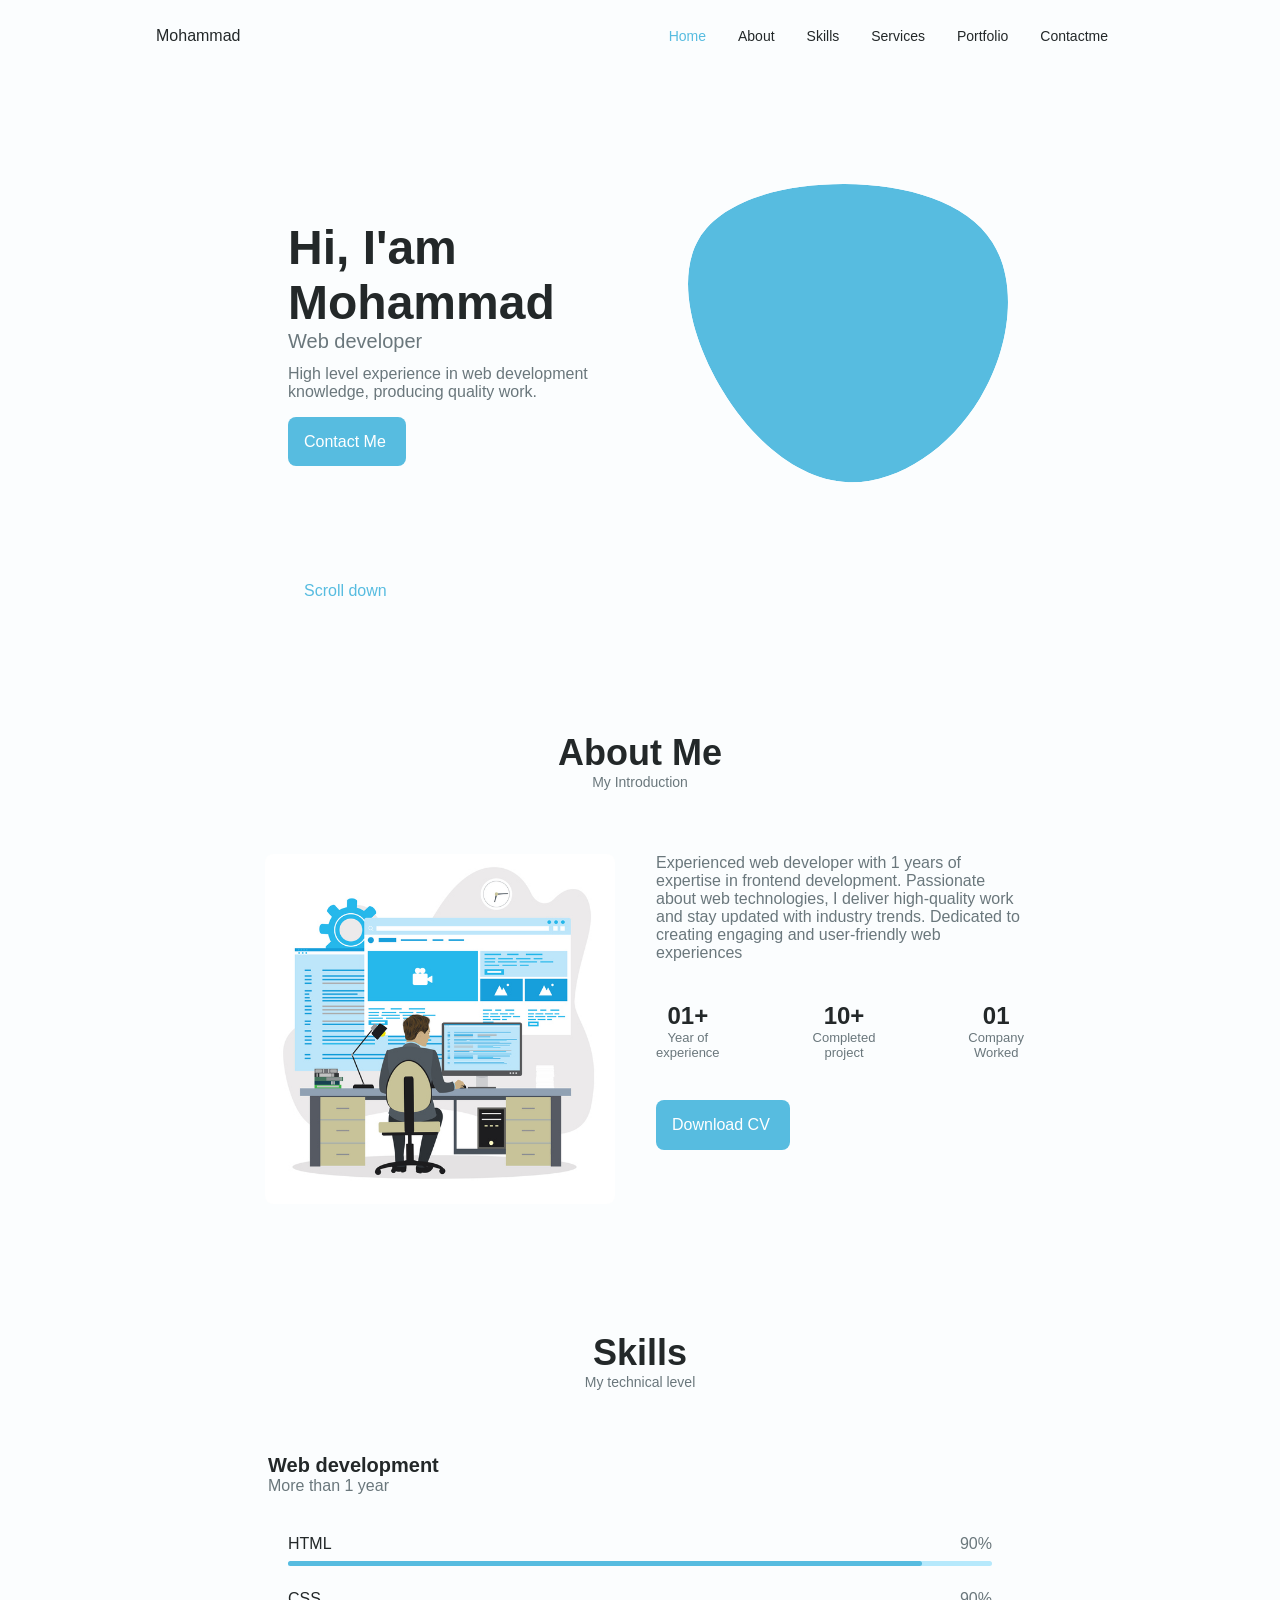
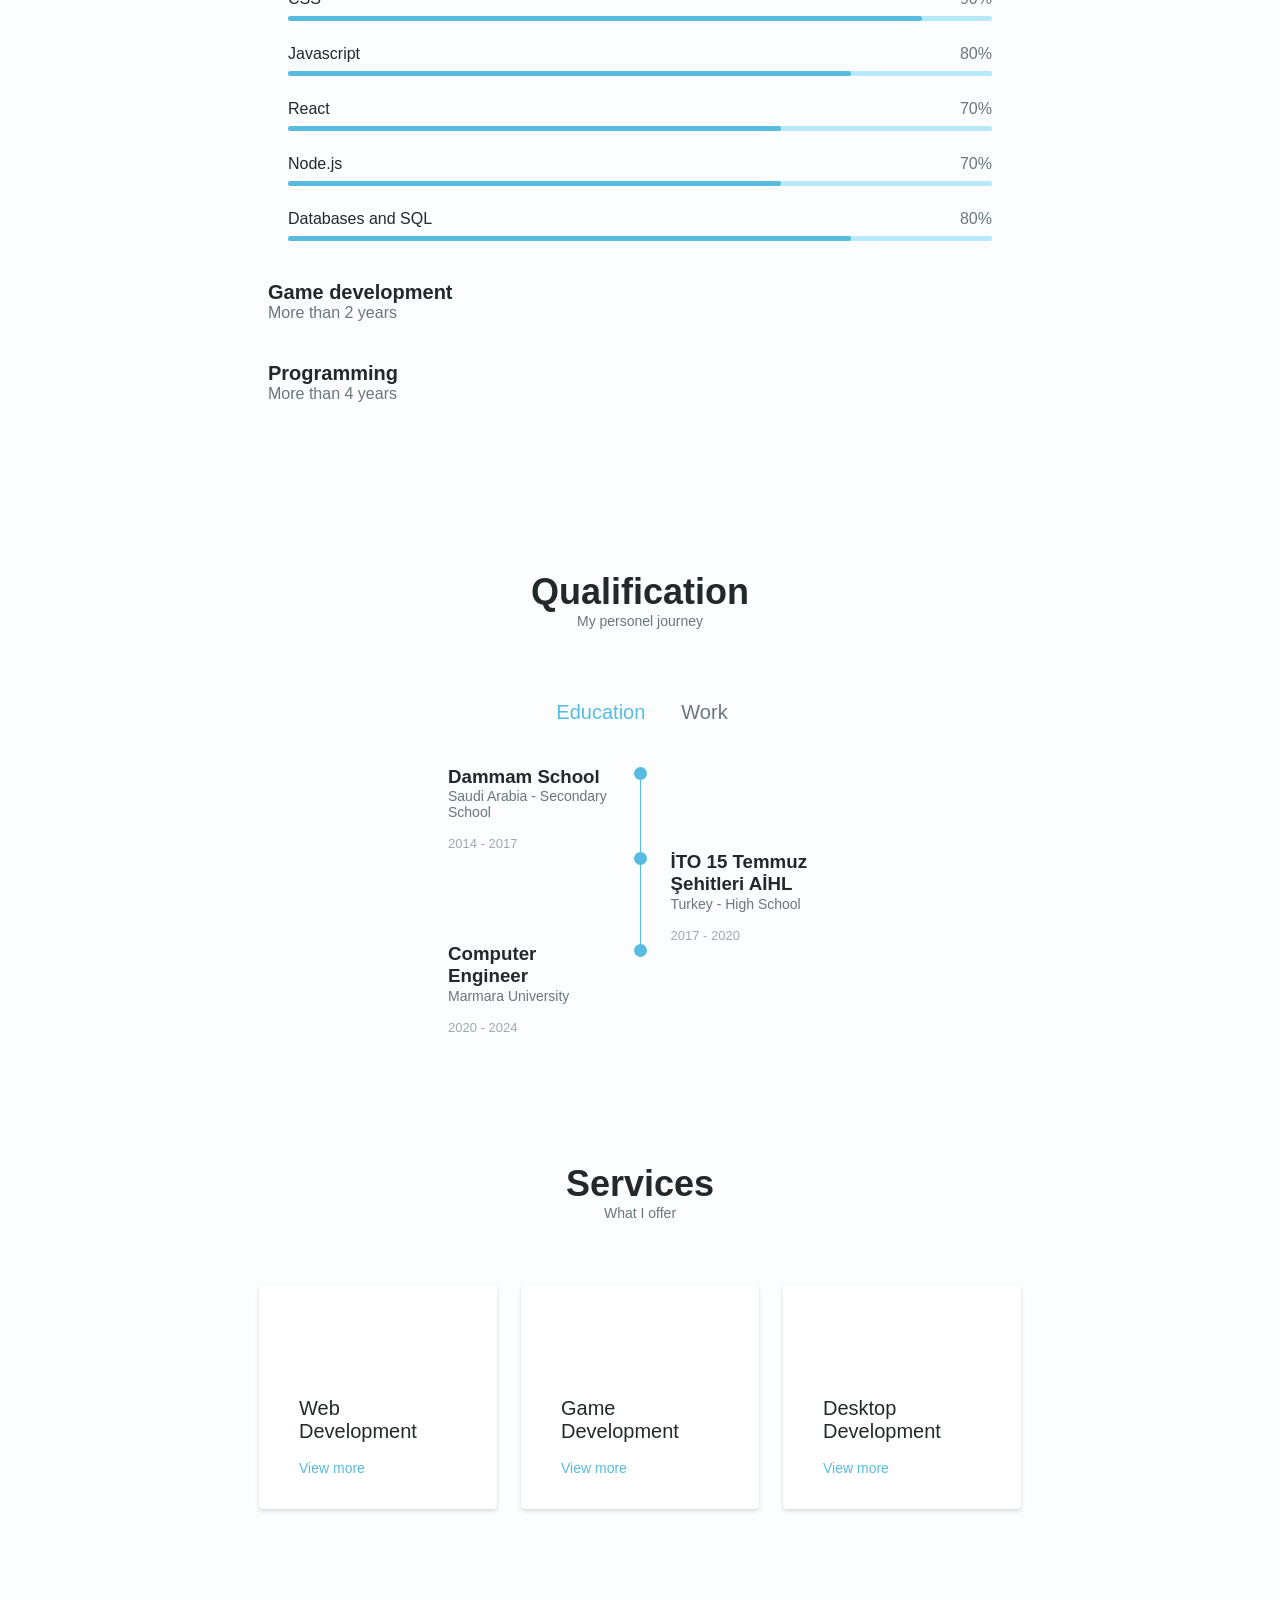
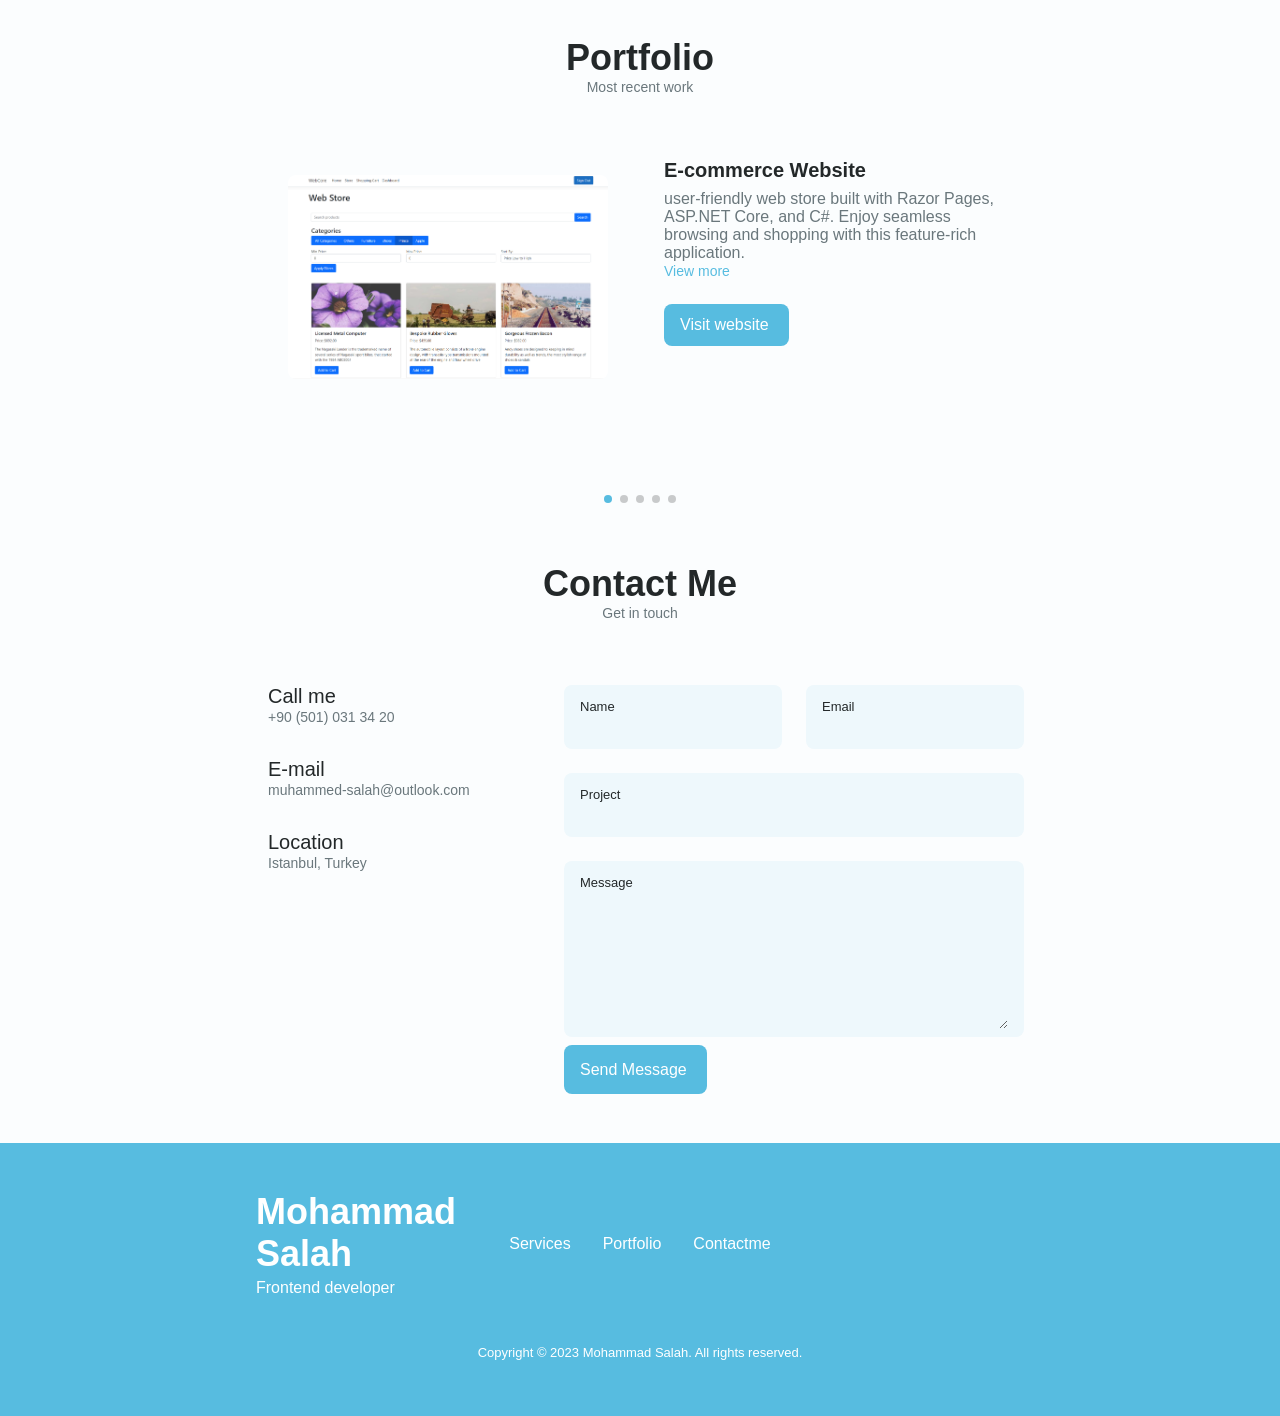
==== commit 1cbababb: "Updated portfolio" ====
--- a/index.html
+++ b/index.html
@@ -74,10 +74,10 @@
             <div class="home__container container grid">
                 <div class="home__content grid">
                     <div class="home__social">
-                        <!-- <a href="https://www.linkedin.com/in/mohammad-salah-532588233/" target="_blank"
+                        <a href="https://www.linkedin.com/in/mohammad-salah-532588233/" target="_blank"
                             class="home__social-icon">
                             <i class="uil uil-linkedin-alt"></i>
-                        </a> -->
+                        </a>
                         <a href="https://github.com/MOSALAH-CODE" target="_blank" class="home__social-icon">
                             <i class="uil uil-github-alt"></i>
                         </a>
@@ -105,7 +105,7 @@
                     </div>
                     <div class="home__data">
                         <h1 class="home__title">Hi, I'am Mohammad</h1>
-                        <h3 class="home__subtitle">Frontend developer</h3>
+                        <h3 class="home__subtitle">Web developer</h3>
                         <p class="home__description">High level experience in web development knowledge, producing
                             quality work.
                         </p>
@@ -132,22 +132,22 @@
             <div class="about__container container grid">
                 <img src="assets/img/frontend.jpeg" alt="" class="about__img">
                 <div class="about__data">
-                    <p class="about__description">Experienced web developer with 3 years of expertise in frontend
+                    <p class="about__description">Experienced web developer with 1 years of expertise in frontend
                         development. Passionate about web technologies, I deliver high-quality work and stay updated
                         with industry trends. Dedicated to creating engaging and user-friendly web experiences
                     </p>
 
                     <div class="about__info">
                         <div>
-                            <span class="about__info-title">03+</span>
+                            <span class="about__info-title">01+</span>
                             <span class="about__info-name">Year of <br> experience</span>
                         </div>
                         <div>
-                            <span class="about__info-title">15+</span>
+                            <span class="about__info-title">10+</span>
                             <span class="about__info-name">Completed <br> project</span>
                         </div>
                         <div>
-                            <span class="about__info-title">02+</span>
+                            <span class="about__info-title">01</span>
                             <span class="about__info-name">Company <br> Worked</span>
                         </div>
                     </div>
@@ -172,8 +172,8 @@
                         <div class="skills__header">
                             <i class="uil uil-brackets-curly skills__icon"></i>
                             <div>
-                                <h1 class="skills__title">Frontend developer</h1>
-                                <span class="skills__subtitle">More than 3 year</span>
+                                <h1 class="skills__title">Web development</h1>
+                                <span class="skills__subtitle">More than 1 year</span>
                             </div>
 
                             <i class="uil uil-angle-down skills__arrow"></i>
@@ -208,6 +208,33 @@
                                     <span class="skills__percentage skills__js"></span>
                                 </div>
                             </div>
+                            <div class="skills__data">
+                                <div class="skills__titles">
+                                    <h3 class="skills__name">React</h3>
+                                    <span class="skills__number">70%</span>
+                                </div>
+                                <div class="skills__bar">
+                                    <span class="skills__percentage skills__react"></span>
+                                </div>
+                            </div>
+                            <div class="skills__data">
+                                <div class="skills__titles">
+                                    <h3 class="skills__name">Node.js</h3>
+                                    <span class="skills__number">70%</span>
+                                </div>
+                                <div class="skills__bar">
+                                    <span class="skills__percentage skills__nodejs"></span>
+                                </div>
+                            </div>
+                            <div class="skills__data">
+                                <div class="skills__titles">
+                                    <h3 class="skills__name">Databases and SQL</h3>
+                                    <span class="skills__number">80%</span>
+                                </div>
+                                <div class="skills__bar">
+                                    <span class="skills__percentage skills__sql"></span>
+                                </div>
+                            </div>
                         </div>
                     </div>
                 </div>
@@ -219,7 +246,7 @@
                             <i class="uil uil-icons skills__icon"></i>
 
                             <div>
-                                <h1 class="skills__title">Game developer</h1>
+                                <h1 class="skills__title">Game development</h1>
                                 <span class="skills__subtitle">More than 2 years</span>
                             </div>
 
@@ -268,7 +295,7 @@
 
                             <div>
                                 <h1 class="skills__title">Programming</h1>
-                                <span class="skills__subtitle">More than 6 years</span>
+                                <span class="skills__subtitle">More than 4 years</span>
                             </div>
 
                             <i class="uil uil-angle-down skills__arrow"></i>
@@ -337,10 +364,10 @@
                             <div>
                                 <h3 class="qualification__title">Dammam School</h3>
                                 <span class="qualification__subtitle">Saudi Arabia - Secondary School</span>
-                                <!-- <div class="qualification__calender">
+                                <div class="qualification__calender">
                                     <i class="uil uil-calendar-alt"></i>
                                     2014 - 2017
-                                </div> -->
+                                </div>
                             </div>
 
                             <div>
@@ -361,10 +388,10 @@
                             <div>
                                 <h3 class="qualification__title">İTO 15 Temmuz Şehitleri AİHL</h3>
                                 <span class="qualification__subtitle">Turkey - High School</span>
-                                <!-- <div class="qualification__calender">
+                                <div class="qualification__calender">
                                     <i class="uil uil-calendar-alt"></i>
                                     2017 - 2020
-                                </div> -->
+                                </div>
                             </div>
 
                         </div>
@@ -374,10 +401,10 @@
                             <div>
                                 <h3 class="qualification__title">Computer Engineer</h3>
                                 <span class="qualification__subtitle">Marmara University</span>
-                                <!-- <div class="qualification__calender">
+                                <div class="qualification__calender">
                                     <i class="uil uil-calendar-alt"></i>
                                     2020 - 2024
-                                </div> -->
+                                </div>
                             </div>
 
                             <div>
@@ -392,12 +419,12 @@
                         <!--==================== QUALIFICATION 1 ====================-->
                         <div class="qualification__data">
                             <div>
-                                <h3 class="qualification__title">Frontend Developer</h3>
-                                <span class="qualification__subtitle">Turkey - Full-time at Wolves
+                                <h3 class="qualification__title">Game Developer</h3>
+                                <span class="qualification__subtitle">Turkey - Intern at Wolves
                                     Interactive</span>
                                 <div class="qualification__calender">
                                     <i class="uil uil-calendar-alt"></i>
-                                    2020 - 2022
+                                    2022
                                 </div>
                             </div>
 
@@ -593,85 +620,16 @@
                 <div class="swiper-wrapper">
                     <!--==================== PORTFOLIO 1 ====================-->
                     <div class="portfolio__content grid swiper-slide">
-                        <img src="assets/img/kuzu_grup.png" alt="" class="portfolio__img">
-                        <div class="portfolio__data">
-                            <h3 class="portfolio__title">Contracting Company Website</h3>
-                            <p class="portfolio__description">Developed a professional website for a contracting
-                                company, highlighting their services andportfolio. Created a modern design to enhance
-                                their online presence and attract potential clients.
-                                <br>
-                                <!-- <span class=" portfolio__link button button--flex button--small button--link">
-                                    View more
-                                    <i class="uil uil-arrow-right button__icon"></i>
-                                </span> -->
-                            </p>
-                            <a href="https://www.kuzugrup.com/"
-                                class="button button--flex button--small portfolio__button" target="_blank">
-                                visit website
-                                <div class="button__icon">
-                                    <i class="uil uil-arrow-right "></i>
-                                </div>
-                            </a>
-                        </div>
-                    </div>
-                    <!--==================== PORTFOLIO 2 ====================-->
-                    <div class="portfolio__content grid swiper-slide">
-                        <img src="assets/img/restaurant.png" alt="" class="portfolio__img">
-                        <div class="portfolio__data">
-                            <h3 class="portfolio__title">Restaurant Website</h3>
-                            <p class="portfolio__description">Created a user-friendly website for a local restaurant,
-                                featuring an interactive menu and onlinereservation system. Optimized the website for
-                                different devices and search engines.
-                                <br>
-                                <!-- <span class=" portfolio__link button button--flex button--small button--link">
-                                    View more
-                                    <i class="uil uil-arrow-right button__icon"></i>
-                                </span> -->
-                            </p>
-                            <a href="https://www.fulanerestaurant.com/"
-                                class="button button--flex button--small portfolio__button" target="_blank">
-                                Visit website
-                                <div class="button__icon">
-                                    <i class="uil uil-arrow-right "></i>
-                                </div>
-                            </a>
-                        </div>
-                    </div>
-                    <!--==================== PORTFOLIO 3 ====================-->
-                    <div class="portfolio__content grid swiper-slide">
-                        <img src="assets/img/baker.png" alt="" class="portfolio__img restaurant__img">
-                        <div class="portfolio__data">
-                            <h3 class="portfolio__title">Baker Website</h3>
-                            <p class="portfolio__description">Designed and developed a user-friendly website for a local
-                                bakery, featuring an interactive menu and seamless online ordering system.
-                                <br>
-                                <!-- <span class=" portfolio__link button button--flex button--small button--link">
-                                    View more
-                                    <i class="uil uil-arrow-right button__icon"></i>
-                                </span> -->
-                            </p>
-                            <a href="https://www.firincidepom.com/"
-                                class="button button--flex button--small portfolio__button" target="_blank">
-                                Visit website
-                                <div class="button__icon">
-                                    <i class="uil uil-arrow-right "></i>
-                                </div>
-                            </a>
-                        </div>
-                    </div>
-
-                    <!--==================== PORTFOLIO 4 ====================-->
-                    <div class="portfolio__content grid swiper-slide">
                         <img src="assets/img/web_store.png" alt="" class="portfolio__img ">
                         <div class="portfolio__data">
                             <h3 class="portfolio__title">E-commerce Website</h3>
                             <p class="portfolio__description">user-friendly web store built with Razor Pages, ASP.NET
                                 Core, and C#. Enjoy seamless browsing and shopping with this feature-rich application.
                                 <br>
-                                <!-- <span class=" portfolio__link button button--flex button--small button--link">
+                                <span class=" portfolio__link button button--flex button--small button--link">
                                     View more
                                     <i class="uil uil-arrow-right button__icon"></i>
-                                </span> -->
+                                </span>
                             </p>
                             <a href="https://webcore.azurewebsites.net/"
                                 class="button button--flex button--small portfolio__button" target="_blank">
@@ -682,19 +640,65 @@
                             </a>
                         </div>
                     </div>
-                    <!--==================== PORTFOLIO 5 ====================-->
+                    <!--==================== PORTFOLIO 2 ====================-->
+                    <div class="portfolio__content grid swiper-slide">
+                        <img src="assets/img/portfolio_web.png" alt="" class="portfolio__img">
+                        <div class="portfolio__data">
+                            <h3 class="portfolio__title">Portfolio Website</h3>
+                            <p class="portfolio__description">Explore my portfolio website built with HTML, CSS, and
+                                JavaScript. Discover a visually appealing interface highlighting my skills, experience,
+                                and projects.
+                                <br>
+                                <span class=" portfolio__link button button--flex button--small button--link">
+                                    View more
+                                    <i class="uil uil-arrow-right button__icon"></i>
+                                </span>
+                            </p>
+                            <a href="https://github.com/MOSALAH-CODE/MOSALAH-CODE.github.io"
+                                class="button button--flex button--small portfolio__button" target="_blank">
+                                Source code
+                                <div class="button__icon">
+                                    <i class="uil uil-arrow-right "></i>
+                                </div>
+                            </a>
+                        </div>
+                    </div>
+                    <!--==================== PORTFOLIO 3 ====================-->
+                    <div class="portfolio__content grid swiper-slide">
+                        <img src="assets/img/space_shooter.png" alt="" class="portfolio__img restaurant__img">
+                        <div class="portfolio__data">
+                            <h3 class="portfolio__title">Space Shooter Game</h3>
+                            <p class="portfolio__description">Space Shooter is an action-packed 2D/3D game where you
+                                pilot a spacecraft, battle meteors and enemy ships, and aim for high scores.
+                                <br>
+                                <span class=" portfolio__link button button--flex button--small button--link">
+                                    View more
+                                    <i class="uil uil-arrow-right button__icon"></i>
+                                </span>
+                            </p>
+                            <a href="https://github.com/MOSALAH-CODE/Space-Shooter/"
+                                class="button button--flex button--small portfolio__button" target="_blank">
+                                Demo
+                                <div class="button__icon">
+                                    <i class="uil uil-arrow-right "></i>
+                                </div>
+                            </a>
+                        </div>
+                    </div>
+                    <!--==================== PORTFOLIO 4 ====================-->
                     <div class="portfolio__content grid swiper-slide">
                         <img src="assets/img/face_rec_sys.png" alt="" class="portfolio__img ">
                         <div class="portfolio__data">
                             <h3 class="portfolio__title">Face Recognition System</h3>
-                            <p class="portfolio__description">Experience an advanced face recognition system powered by
+                            <p class="portfolio__description">Experience an advanced face recognition system powered
+                                by
                                 deep learning and dlib. Achieving 99.38% accuracy, it detects faces, maps facial
                                 landmarks, and offers seamless identification.
                                 <br>
-                                <!-- <span class=" portfolio__link button button--flex button--small button--link">
+                                <span class=" portfolio__link button button--flex button--small button--link">
                                     View more
                                     <i class="uil uil-arrow-right button__icon"></i>
-                                </span> -->
+                                </span>
                             </p>
                             <a href="https://github.com/MOSALAH-CODE/Face-Recognition-System---Python-Project"
                                 class="button button--flex button--small portfolio__button" target="_blank">
@@ -705,20 +709,21 @@
                             </a>
                         </div>
                     </div>
-                    <!--==================== PORTFOLIO 6 ====================-->
+                    <!--==================== PORTFOLIO 5 ====================-->
                     <div class="portfolio__content grid swiper-slide">
                         <img src="assets/img/restaurant_management_system.png" alt=""
                             class="portfolio__img restaurant__img">
                         <div class="portfolio__data">
                             <h3 class="portfolio__title">Restaurant Management <br>System</h3>
-                            <p class="portfolio__description">Java-based application that simplifies order management
+                            <p class="portfolio__description">Java-based application that simplifies order
+                                management
                                 and menu updates for restaurant owners, while providing customers with a visually
                                 appealing interface to explore the food gallery and menu options.
                                 <br>
-                                <!-- <span class=" portfolio__link button button--flex button--small button--link">
+                                <span class=" portfolio__link button button--flex button--small button--link">
                                     View more
                                     <i class="uil uil-arrow-right button__icon"></i>
-                                </span> -->
+                                </span>
                             </p>
                             <a href="https://github.com/MOSALAH-CODE/Restaurant-management-system"
                                 class="button button--flex button--small portfolio__button" target="_blank">
@@ -738,288 +743,249 @@
                 </div>
                 <div class="swiper-pagination"></div>
 
-            </div>
-            <!--==================== MODAL PORTFOLIO 1 ====================-->
-            <div class="portfolio__modal">
-                <div class="portfolio__modal-content">
-                    <h4 class="portfolio__modal-title">
-                        Contracting Company Website
-                    </h4>
-                    <i class="uil uil-times portfolio__modal-close"></i>
-
-                    <ul class="portfolio__modal-portfolio grid">
-                        <li class="portfolio__modal-description">
-                            <i class="uil uil-check-circle portfolio__modal-icon"></i>
-                            <p>Developed a web store application using Razor Pages, ASP.NET Core, and C#.
-                            </p>
-                        </li>
-
-                        <li class="portfolio__modal-description">
-                            <i class="uil uil-check-circle portfolio__modal-icon"></i>
-                            <p>Deployed the application on Azure Web Sites.
-                            </p>
-                        </li>
-
-                        <li class="portfolio__modal-description">
-                            <i class="uil uil-check-circle portfolio__modal-icon"></i>
-                            <p>Implemented essential e-commerce functionalities like product display and cart
-                                management.
-                            </p>
-                        </li>
-
-                        <li class="portfolio__modal-description">
-                            <i class="uil uil-check-circle portfolio__modal-icon"></i>
-                            <p>Created a user-friendly interface with Razor Pages, leveraging its powerful features.
-                            </p>
-                        </li>
-
-                        <li class="portfolio__modal-description">
-                            <i class="uil uil-check-circle portfolio__modal-icon"></i>
-                            <p>Designed database models and integrated Entity Framework Core for efficient database
-                                operations, utilizing Azure SQL Server in the cloud.
-                            </p>
-                        </li>
-                    </ul>
-                </div>
-            </div>
-            <!--==================== MODAL PORTFOLIO 2 ====================-->
-            <div class="portfolio__modal">
-                <div class="portfolio__modal-content">
-                    <h4 class="portfolio__modal-title">
-                        Restaurant Website
-                    </h4>
-                    <i class="uil uil-times portfolio__modal-close"></i>
-
-                    <ul class="portfolio__modal-portfolio grid">
-                        <li class="portfolio__modal-description">
-                            <i class="uil uil-check-circle portfolio__modal-icon"></i>
-                            <p>Designed and developed a user-friendly website for a local restaurant.
-                            </p>
-                        </li>
-
-                        <li class="portfolio__modal-description">
-                            <i class="uil uil-check-circle portfolio__modal-icon"></i>
-                            <p>Created an interactive menu feature with enticing visuals and descriptive content.
-                            </p>
-                        </li>
-
-                        <li class="portfolio__modal-description">
-                            <i class="uil uil-check-circle portfolio__modal-icon"></i>
-                            <p>Integrated an online reservation system to streamline the booking process for customers.
-                            </p>
-                        </li>
-
-                        <li class="portfolio__modal-description">
-                            <i class="uil uil-check-circle portfolio__modal-icon"></i>
-                            <p>Optimized the website for different devices, ensuring a seamless experience across
-                                desktops, tablets, and smartphones.
-                            </p>
-                        </li>
-
-                        <li class="portfolio__modal-description">
-                            <i class="uil uil-check-circle portfolio__modal-icon"></i>
-                            <p>Implemented search engine optimization techniques to enhance the website's visibility and
-                                attract potential customers through organic search results.
-                            </p>
-                        </li>
-                    </ul>
-                </div>
-            </div>
-            <!--==================== MODAL PORTFOLIO 3 ====================-->
-            <div class="portfolio__modal">
-                <div class="portfolio__modal-content">
-                    <h4 class="portfolio__modal-title">
-                        Baker Website
-                    </h4>
-                    <i class="uil uil-times portfolio__modal-close"></i>
-
-                    <ul class="portfolio__modal-portfolio grid">
-                        <li class="portfolio__modal-description">
-                            <i class="uil uil-check-circle portfolio__modal-icon"></i>
-                            <p>Developed using Unity game engine and Plastic SCM for version control.
-                            </p>
-                        </li>
-
-                        <li class="portfolio__modal-description">
-                            <i class="uil uil-check-circle portfolio__modal-icon"></i>
-                            <p>Created high-quality 2D/3D assets for spaceships, meteors, enemies, and environments.
-                            </p>
-                        </li>
-
-                        <li class="portfolio__modal-description">
-                            <i class="uil uil-check-circle portfolio__modal-icon"></i>
-                            <p>Implemented intuitive joystick pack touchscreen controls for precise navigation and
-                                shooting.
-                            </p>
-                        </li>
-
-                        <li class="portfolio__modal-description">
-                            <i class="uil uil-check-circle portfolio__modal-icon"></i>
-                            <p>Epic boss battles requiring strategic thinking.
-                            </p>
-                        </li>
-
-                        <li class="portfolio__modal-description">
-                            <i class="uil uil-check-circle portfolio__modal-icon"></i>
-                            <p>Collect power-ups to upgrade weapons, shields, and maneuverability.
-                            </p>
-                        </li>
-
-
-                        <li class="portfolio__modal-description">
-                            <i class="uil uil-check-circle portfolio__modal-icon"></i>
-                            <p>Immersive soundtrack and stunning visual effects.
-                            </p>
-                        </li>
-                    </ul>
-                </div>
-            </div>
-            <!--==================== MODAL PORTFOLIO 4 ====================-->
-            <div class="portfolio__modal">
-                <div class="portfolio__modal-content">
-                    <h4 class="portfolio__modal-title">
-                        E-commerce Website
-                    </h4>
-                    <i class="uil uil-times portfolio__modal-close"></i>
-
-                    <ul class="portfolio__modal-portfolio grid">
-                        <li class="portfolio__modal-description">
-                            <i class="uil uil-check-circle portfolio__modal-icon"></i>
-                            <p>Developed using Unity game engine and Plastic SCM for version control.
-                            </p>
-                        </li>
-
-                        <li class="portfolio__modal-description">
-                            <i class="uil uil-check-circle portfolio__modal-icon"></i>
-                            <p>Created high-quality 2D/3D assets for spaceships, meteors, enemies, and environments.
-                            </p>
-                        </li>
-
-                        <li class="portfolio__modal-description">
-                            <i class="uil uil-check-circle portfolio__modal-icon"></i>
-                            <p>Implemented intuitive joystick pack touchscreen controls for precise navigation and
-                                shooting.
-                            </p>
-                        </li>
-
-                        <li class="portfolio__modal-description">
-                            <i class="uil uil-check-circle portfolio__modal-icon"></i>
-                            <p>Epic boss battles requiring strategic thinking.
-                            </p>
-                        </li>
-
-                        <li class="portfolio__modal-description">
-                            <i class="uil uil-check-circle portfolio__modal-icon"></i>
-                            <p>Collect power-ups to upgrade weapons, shields, and maneuverability.
-                            </p>
-                        </li>
-
-
-                        <li class="portfolio__modal-description">
-                            <i class="uil uil-check-circle portfolio__modal-icon"></i>
-                            <p>Immersive soundtrack and stunning visual effects.
-                            </p>
-                        </li>
-                    </ul>
-                </div>
-            </div>
-            <!--==================== MODAL PORTFOLIO 5 ====================-->
-            <div class="portfolio__modal">
-                <div class="portfolio__modal-content">
-                    <h4 class="portfolio__modal-title">
-                        Face Recognition System
-                    </h4>
-                    <i class="uil uil-times portfolio__modal-close"></i>
-
-                    <ul class="portfolio__modal-portfolio grid">
-                        <li class="portfolio__modal-description">
-                            <i class="uil uil-check-circle portfolio__modal-icon"></i>
-                            <p>Accurately detects faces and maps 68 facial landmarks for precise identification and
-                                analysis.
-                            </p>
-                        </li>
-
-                        <li class="portfolio__modal-description">
-                            <i class="uil uil-check-circle portfolio__modal-icon"></i>
-                            <p>Offers features such as face detection, recognition, and facial landmark detection.
-                            </p>
-                        </li>
-
-
-                        <li class="portfolio__modal-description">
-                            <i class="uil uil-check-circle portfolio__modal-icon"></i>
-                            <p>Secure face registration and quick identification upon login.
-                            </p>
-                        </li>
-
-                        <li class="portfolio__modal-description">
-                            <i class="uil uil-check-circle portfolio__modal-icon"></i>
-                            <p>Real-time face recognition through webcam integration.
-                            </p>
-                        </li>
-
-                        <li class="portfolio__modal-description">
-                            <i class="uil uil-check-circle portfolio__modal-icon"></i>
-                            <p>Visualizes facial landmarks, enhancing the user experience.
-                            </p>
-                        </li>
-                    </ul>
-                </div>
-            </div>
-            <!--==================== MODAL PORTFOLIO 6 ====================-->
-            <div class="portfolio__modal">
-                <div class="portfolio__modal-content">
-                    <h4 class="portfolio__modal-title">
-                        Restaurant Management System
-                    </h4>
-                    <i class="uil uil-times portfolio__modal-close"></i>
-
-                    <ul class="portfolio__modal-portfolio grid">
-                        <li class="portfolio__modal-description">
-                            <i class="uil uil-check-circle portfolio__modal-icon"></i>
-                            <p>Built in Java with a focus on object-oriented programming and appropriate data
-                                structures.
-                            </p>
-                        </li>
-
-                        <li class="portfolio__modal-description">
-                            <i class="uil uil-check-circle portfolio__modal-icon"></i>
-                            <p>User-friendly JavaFx interface for seamless navigation and management.
-                            </p>
-                        </li>
-
-                        <li class="portfolio__modal-description">
-                            <i class="uil uil-check-circle portfolio__modal-icon"></i>
-                            <p>Secure login mechanism for personalized access.
-                            </p>
-                        </li>
-
-                        <li class="portfolio__modal-description">
-                            <i class="uil uil-check-circle portfolio__modal-icon"></i>
-                            <p>Efficient order management and easy addition of new dishes to the menu.
-                            </p>
-                        </li>
-
-                        <li class="portfolio__modal-description">
-                            <i class="uil uil-check-circle portfolio__modal-icon"></i>
-                            <p>Customer screen displays the order queue for smooth coordination.
-                            </p>
-                        </li>
-
-                        <li class="portfolio__modal-description">
-                            <i class="uil uil-check-circle portfolio__modal-icon"></i>
-                            <p>Food gallery feature for visually exploring available dishes.
-                            </p>
-                        </li>
-
-                        <li class="portfolio__modal-description">
-                            <i class="uil uil-check-circle portfolio__modal-icon"></i>
-                            <p>Well-organized menu screen for informed customer choices.
-                            </p>
-                        </li>
-                    </ul>
-                </div>
-            </div>
+                <!--==================== MODAL PORTFOLIO 1 ====================-->
+                <div class="portfolio__modal">
+                    <div class="portfolio__modal-content">
+                        <h4 class="portfolio__modal-title">
+                            E-commerce Website
+                        </h4>
+                        <i class="uil uil-times portfolio__modal-close"></i>
+
+                        <ul class="portfolio__modal-portfolio grid">
+                            <li class="portfolio__modal-description">
+                                <i class="uil uil-check-circle portfolio__modal-icon"></i>
+                                <p>Developed using Unity game engine and Plastic SCM for version control.
+                                </p>
+                            </li>
+
+                            <li class="portfolio__modal-description">
+                                <i class="uil uil-check-circle portfolio__modal-icon"></i>
+                                <p>Created high-quality 2D/3D assets for spaceships, meteors, enemies, and environments.
+                                </p>
+                            </li>
+
+                            <li class="portfolio__modal-description">
+                                <i class="uil uil-check-circle portfolio__modal-icon"></i>
+                                <p>Implemented intuitive joystick pack touchscreen controls for precise navigation and
+                                    shooting.
+                                </p>
+                            </li>
+
+                            <li class="portfolio__modal-description">
+                                <i class="uil uil-check-circle portfolio__modal-icon"></i>
+                                <p>Epic boss battles requiring strategic thinking.
+                                </p>
+                            </li>
+
+                            <li class="portfolio__modal-description">
+                                <i class="uil uil-check-circle portfolio__modal-icon"></i>
+                                <p>Collect power-ups to upgrade weapons, shields, and maneuverability.
+                                </p>
+                            </li>
+
+
+                            <li class="portfolio__modal-description">
+                                <i class="uil uil-check-circle portfolio__modal-icon"></i>
+                                <p>Immersive soundtrack and stunning visual effects.
+                                </p>
+                            </li>
+                        </ul>
+                    </div>
+                </div>
+                <!--==================== MODAL PORTFOLIO 2 ====================-->
+                <div class="portfolio__modal">
+                    <div class="portfolio__modal-content">
+                        <h4 class="portfolio__modal-title">
+                            Portfolio Website
+                        </h4>
+                        <i class="uil uil-times portfolio__modal-close"></i>
+
+                        <ul class="portfolio__modal-portfolio grid">
+                            <li class="portfolio__modal-description">
+                                <i class="uil uil-check-circle portfolio__modal-icon"></i>
+                                <p>Developed a portfolio website using HTML, CSS, and JavaScript.
+                                </p>
+                            </li>
+
+                            <li class="portfolio__modal-description">
+                                <i class="uil uil-check-circle portfolio__modal-icon"></i>
+                                <p>Designed to showcase my skills and projects.
+                                </p>
+                            </li>
+
+                            <li class="portfolio__modal-description">
+                                <i class="uil uil-check-circle portfolio__modal-icon"></i>
+                                <p>Offers a user-friendly interface and visually appealing design.
+                                </p>
+                            </li>
+
+                            <li class="portfolio__modal-description">
+                                <i class="uil uil-check-circle portfolio__modal-icon"></i>
+                                <p>Structured the content using HTML for a clear and organized presentation.
+                                </p>
+                            </li>
+
+                            <li class="portfolio__modal-description">
+                                <i class="uil uil-check-circle portfolio__modal-icon"></i>
+                                <p>Created beautiful and responsive designs with CSS, ensuring optimal viewing across
+                                    devices.
+                                </p>
+                            </li>
+
+                            <li class="portfolio__modal-description">
+                                <i class="uil uil-check-circle portfolio__modal-icon"></i>
+                                <p>Implemented JavaScript for enhanced interactivity and dynamic elements.
+                                </p>
+                            </li>
+                        </ul>
+                    </div>
+                </div>
+                <!--==================== MODAL PORTFOLIO 3 ====================-->
+                <div class="portfolio__modal">
+                    <div class="portfolio__modal-content">
+                        <h4 class="portfolio__modal-title">
+                            Space Shooter Game
+                        </h4>
+                        <i class="uil uil-times portfolio__modal-close"></i>
+
+                        <ul class="portfolio__modal-portfolio grid">
+                            <li class="portfolio__modal-description">
+                                <i class="uil uil-check-circle portfolio__modal-icon"></i>
+                                <p>Developed using Unity game engine and Plastic SCM for version control.
+                                </p>
+                            </li>
+
+                            <li class="portfolio__modal-description">
+                                <i class="uil uil-check-circle portfolio__modal-icon"></i>
+                                <p>Created high-quality 2D/3D assets for spaceships, meteors, enemies, and environments.
+                                </p>
+                            </li>
+
+                            <li class="portfolio__modal-description">
+                                <i class="uil uil-check-circle portfolio__modal-icon"></i>
+                                <p>Implemented intuitive joystick pack touchscreen controls for precise navigation and
+                                    shooting.
+                                </p>
+                            </li>
+
+                            <li class="portfolio__modal-description">
+                                <i class="uil uil-check-circle portfolio__modal-icon"></i>
+                                <p>Epic boss battles requiring strategic thinking.
+                                </p>
+                            </li>
+
+                            <li class="portfolio__modal-description">
+                                <i class="uil uil-check-circle portfolio__modal-icon"></i>
+                                <p>Collect power-ups to upgrade weapons, shields, and maneuverability.
+                                </p>
+                            </li>
+
+
+                            <li class="portfolio__modal-description">
+                                <i class="uil uil-check-circle portfolio__modal-icon"></i>
+                                <p>Immersive soundtrack and stunning visual effects.
+                                </p>
+                            </li>
+                        </ul>
+                    </div>
+                </div>
+                <!--==================== MODAL PORTFOLIO 4 ====================-->
+                <div class="portfolio__modal">
+                    <div class="portfolio__modal-content">
+                        <h4 class="portfolio__modal-title">
+                            Face Recognition System
+                        </h4>
+                        <i class="uil uil-times portfolio__modal-close"></i>
+
+                        <ul class="portfolio__modal-portfolio grid">
+                            <li class="portfolio__modal-description">
+                                <i class="uil uil-check-circle portfolio__modal-icon"></i>
+                                <p>Accurately detects faces and maps 68 facial landmarks for precise identification and
+                                    analysis.
+                                </p>
+                            </li>
+
+                            <li class="portfolio__modal-description">
+                                <i class="uil uil-check-circle portfolio__modal-icon"></i>
+                                <p>Offers features such as face detection, recognition, and facial landmark detection.
+                                </p>
+                            </li>
+
+
+                            <li class="portfolio__modal-description">
+                                <i class="uil uil-check-circle portfolio__modal-icon"></i>
+                                <p>Secure face registration and quick identification upon login.
+                                </p>
+                            </li>
+
+                            <li class="portfolio__modal-description">
+                                <i class="uil uil-check-circle portfolio__modal-icon"></i>
+                                <p>Real-time face recognition through webcam integration.
+                                </p>
+                            </li>
+
+                            <li class="portfolio__modal-description">
+                                <i class="uil uil-check-circle portfolio__modal-icon"></i>
+                                <p>Visualizes facial landmarks, enhancing the user experience.
+                                </p>
+                            </li>
+                        </ul>
+                    </div>
+                </div>
+                <!--==================== MODAL PORTFOLIO 5 ====================-->
+                <div class="portfolio__modal">
+                    <div class="portfolio__modal-content">
+                        <h4 class="portfolio__modal-title">
+                            Restaurant Management System
+                        </h4>
+                        <i class="uil uil-times portfolio__modal-close"></i>
+
+                        <ul class="portfolio__modal-portfolio grid">
+                            <li class="portfolio__modal-description">
+                                <i class="uil uil-check-circle portfolio__modal-icon"></i>
+                                <p>Built in Java with a focus on object-oriented programming and appropriate data
+                                    structures.
+                                </p>
+                            </li>
+
+                            <li class="portfolio__modal-description">
+                                <i class="uil uil-check-circle portfolio__modal-icon"></i>
+                                <p>User-friendly JavaFx interface for seamless navigation and management.
+                                </p>
+                            </li>
+
+                            <li class="portfolio__modal-description">
+                                <i class="uil uil-check-circle portfolio__modal-icon"></i>
+                                <p>Secure login mechanism for personalized access.
+                                </p>
+                            </li>
+
+                            <li class="portfolio__modal-description">
+                                <i class="uil uil-check-circle portfolio__modal-icon"></i>
+                                <p>Efficient order management and easy addition of new dishes to the menu.
+                                </p>
+                            </li>
+
+                            <li class="portfolio__modal-description">
+                                <i class="uil uil-check-circle portfolio__modal-icon"></i>
+                                <p>Customer screen displays the order queue for smooth coordination.
+                                </p>
+                            </li>
+
+                            <li class="portfolio__modal-description">
+                                <i class="uil uil-check-circle portfolio__modal-icon"></i>
+                                <p>Food gallery feature for visually exploring available dishes.
+                                </p>
+                            </li>
+
+                            <li class="portfolio__modal-description">
+                                <i class="uil uil-check-circle portfolio__modal-icon"></i>
+                                <p>Well-organized menu screen for informed customer choices.
+                                </p>
+                            </li>
+                        </ul>
+                    </div>
+                </div>
         </section>
 
         <!--==================== CONTACT ME ====================-->
@@ -1104,10 +1070,10 @@
                 </ul>
 
                 <div class="footer__socials">
-                    <!-- <a href="https://www.linkedin.com/in/mohammad-salah-532588233/" target="_blank"
+                    <a href="https://www.linkedin.com/in/mohammad-salah-532588233/" target="_blank"
                         class="footer__social">
                         <i class="uil uil-linkedin"></i>
-                    </a> -->
+                    </a>
                     <a href="https://github.com/MOSALAH-CODE" target="_blank" class="footer__social">
                         <i class="uil uil-github"></i>
                     </a>
--- a/assets/css/styles.css
+++ b/assets/css/styles.css
@@ -491,11 +491,23 @@
 }
 
 .skills__css {
+  width: 90%;
+}
+
+.skills__js {
   width: 80%;
 }
 
-.skills__js {
-  width: 60%;
+.skills__react {
+  width: 70%;
+}
+
+.skills__nodejs {
+  width: 70%;
+}
+
+.skills__sql {
+  width: 80%;
 }
 
 .skills__unity {
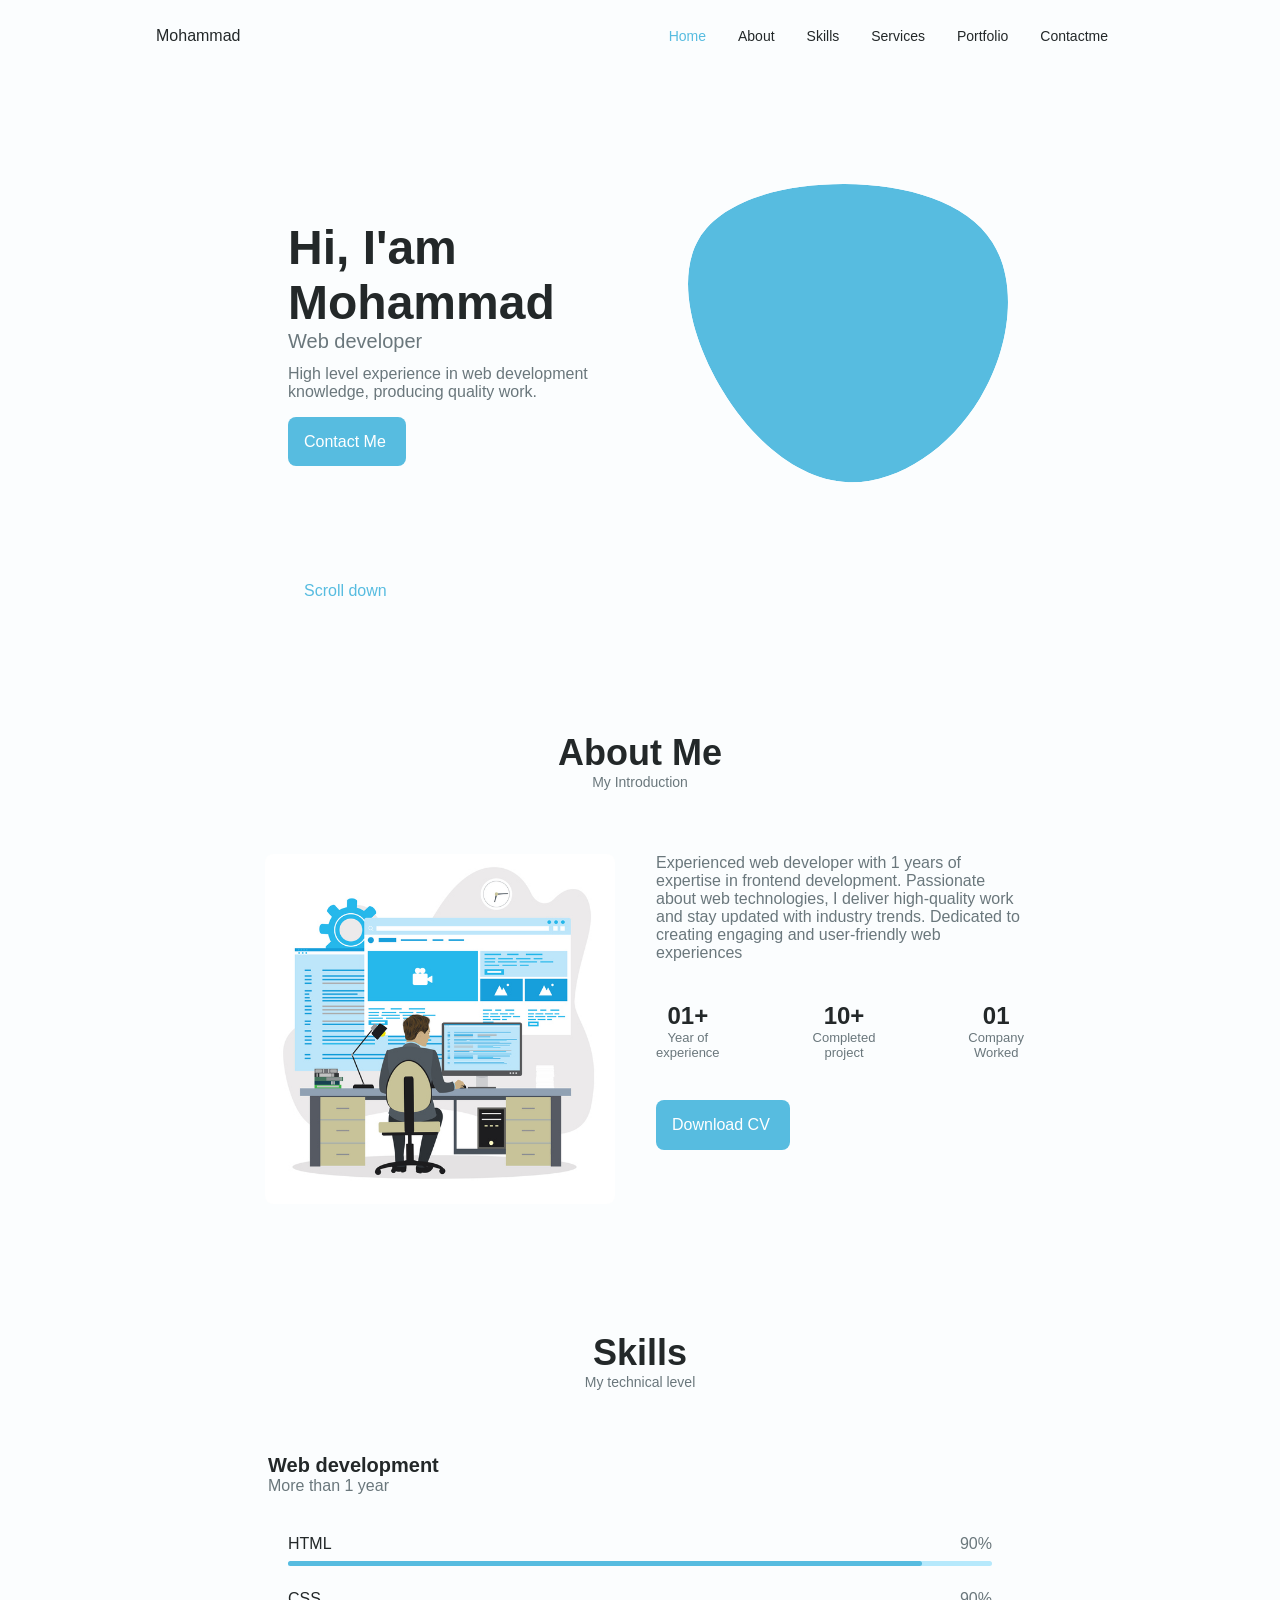
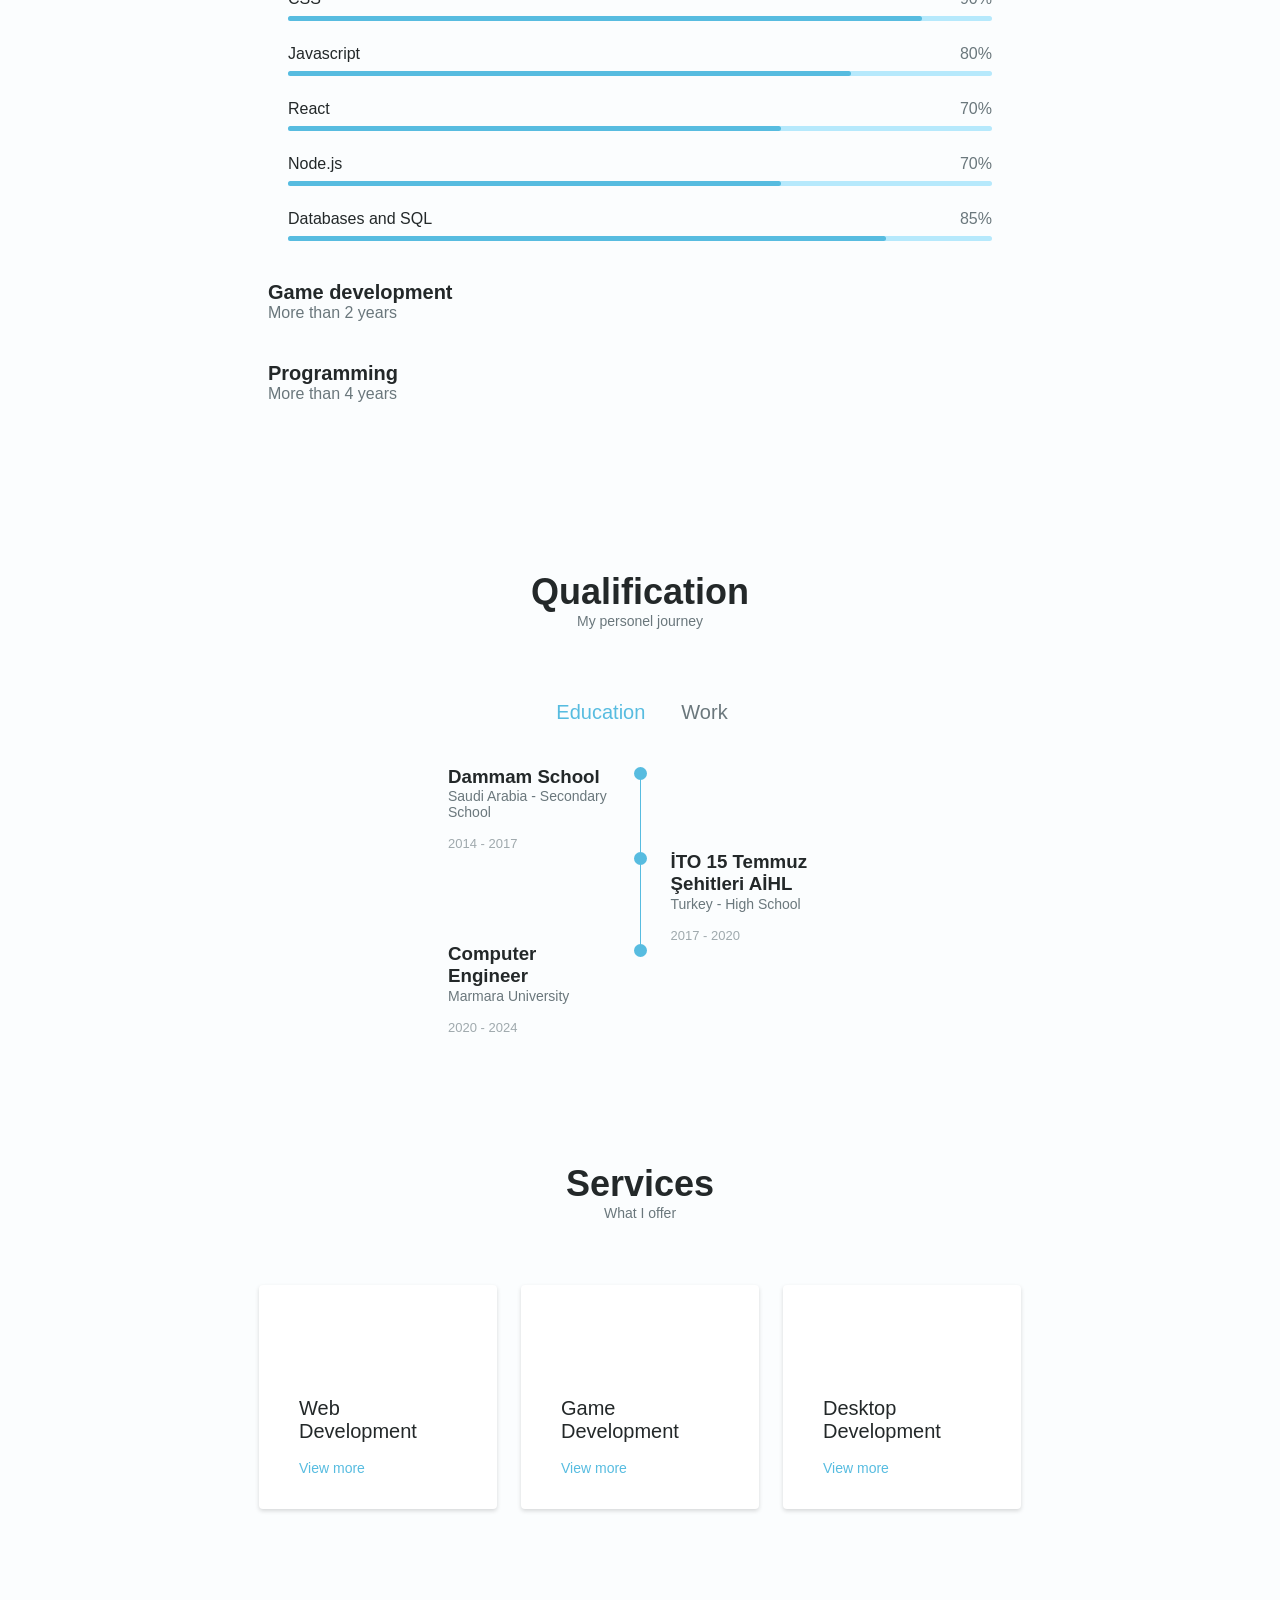
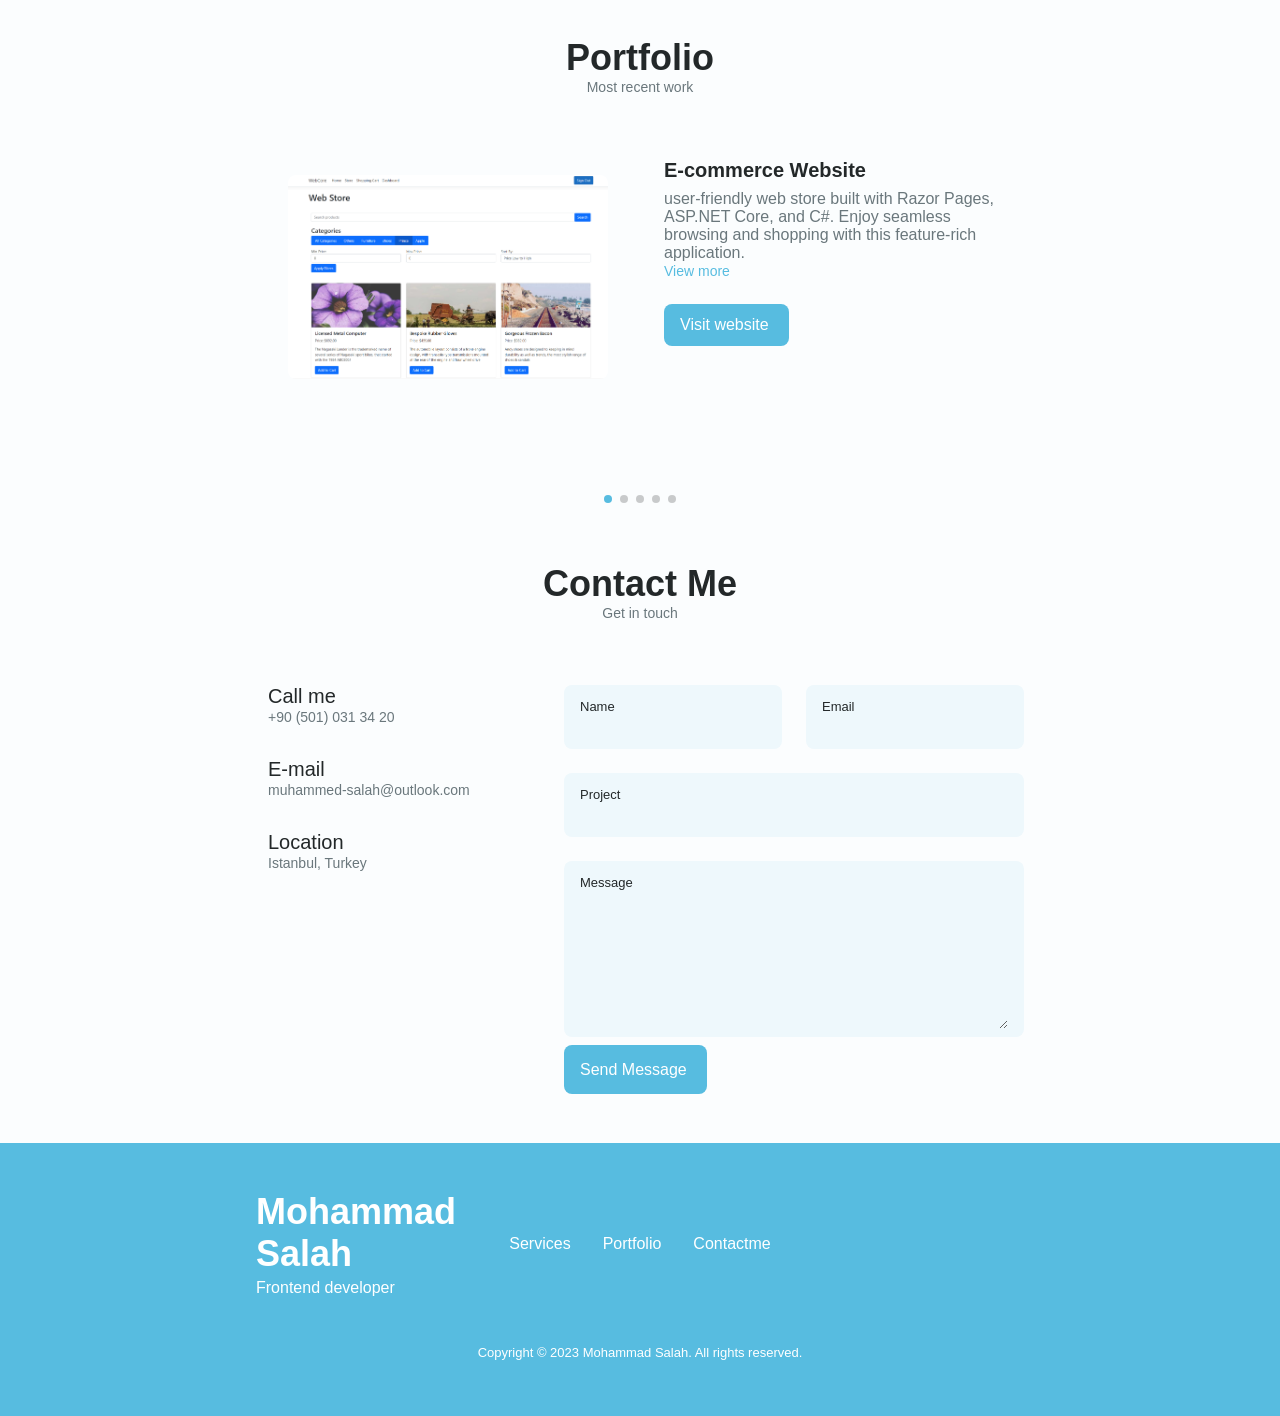
==== commit 140daaf9: "commit" ====
--- a/index.html
+++ b/index.html
@@ -229,7 +229,7 @@
                             <div class="skills__data">
                                 <div class="skills__titles">
                                     <h3 class="skills__name">Databases and SQL</h3>
-                                    <span class="skills__number">80%</span>
+                                    <span class="skills__number">85%</span>
                                 </div>
                                 <div class="skills__bar">
                                     <span class="skills__percentage skills__sql"></span>
--- a/assets/css/styles.css
+++ b/assets/css/styles.css
@@ -507,7 +507,7 @@
 }
 
 .skills__sql {
-  width: 80%;
+  width: 85%;
 }
 
 .skills__unity {
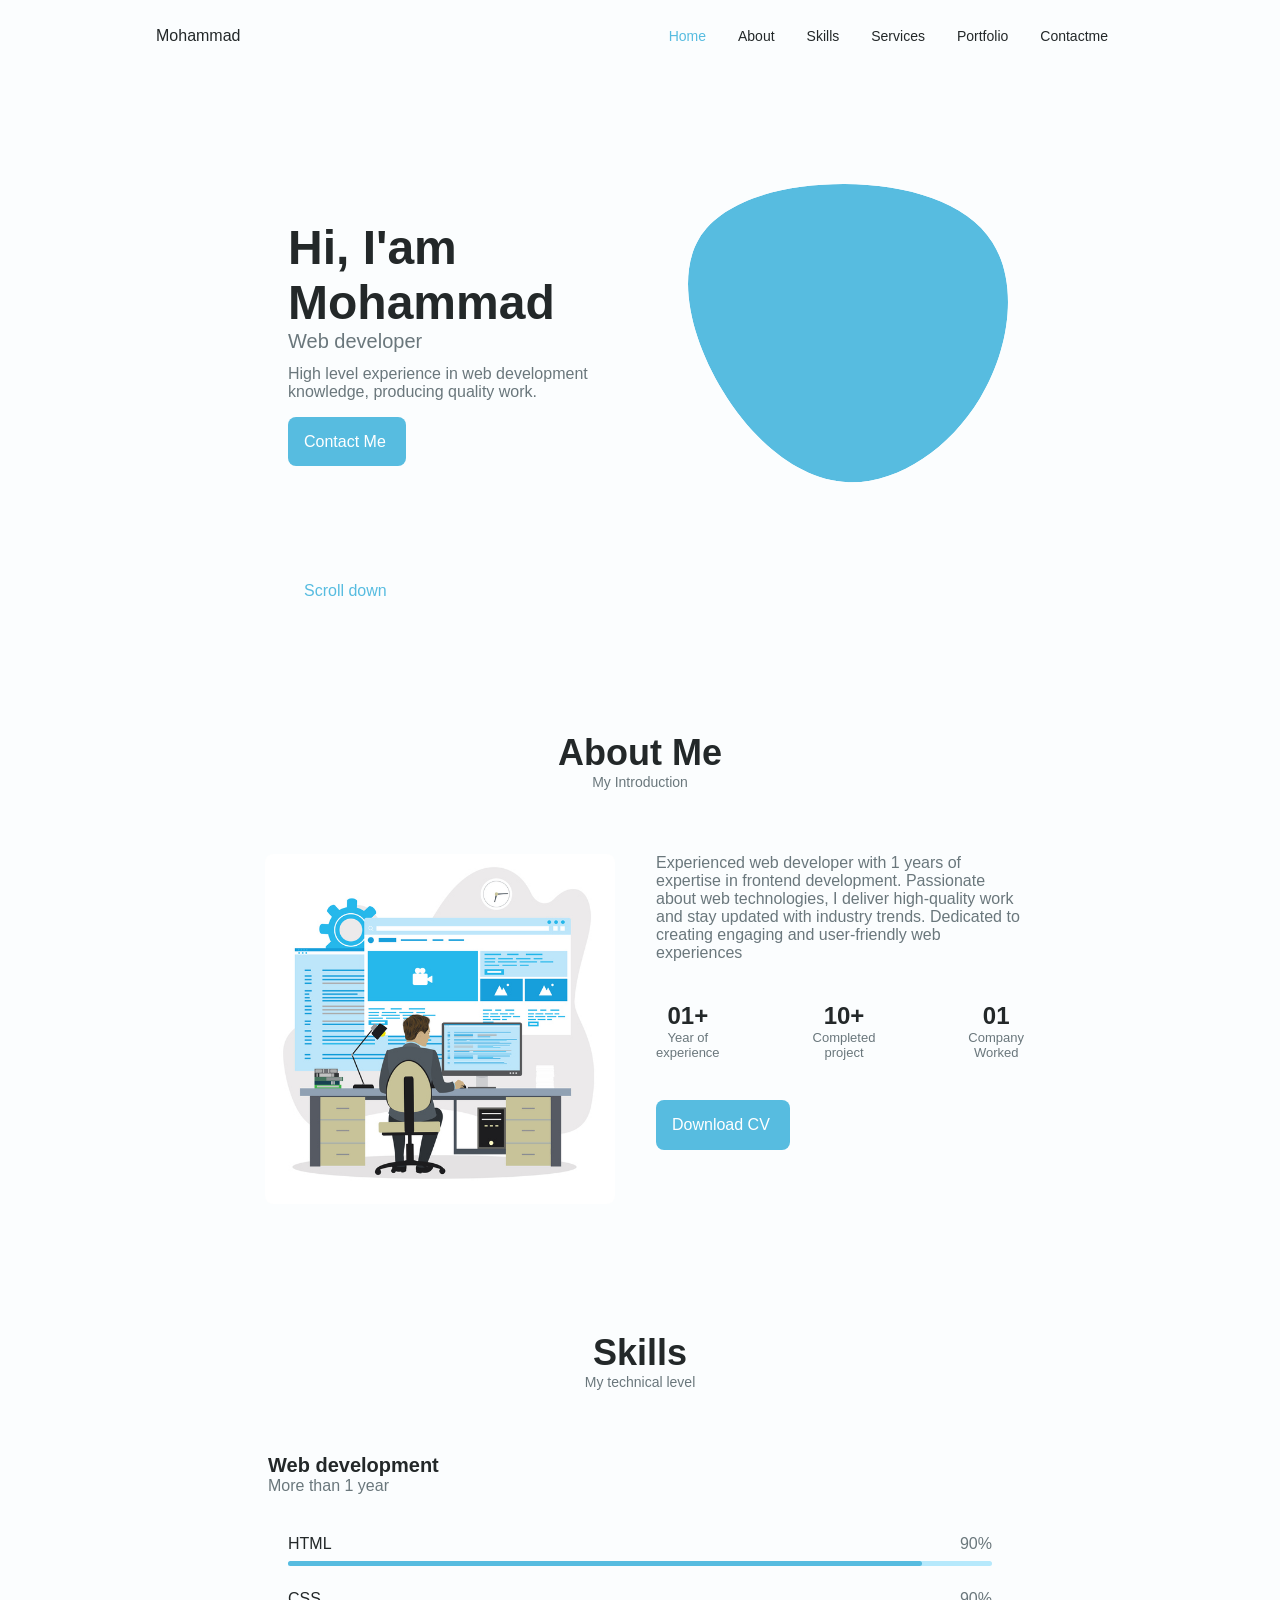
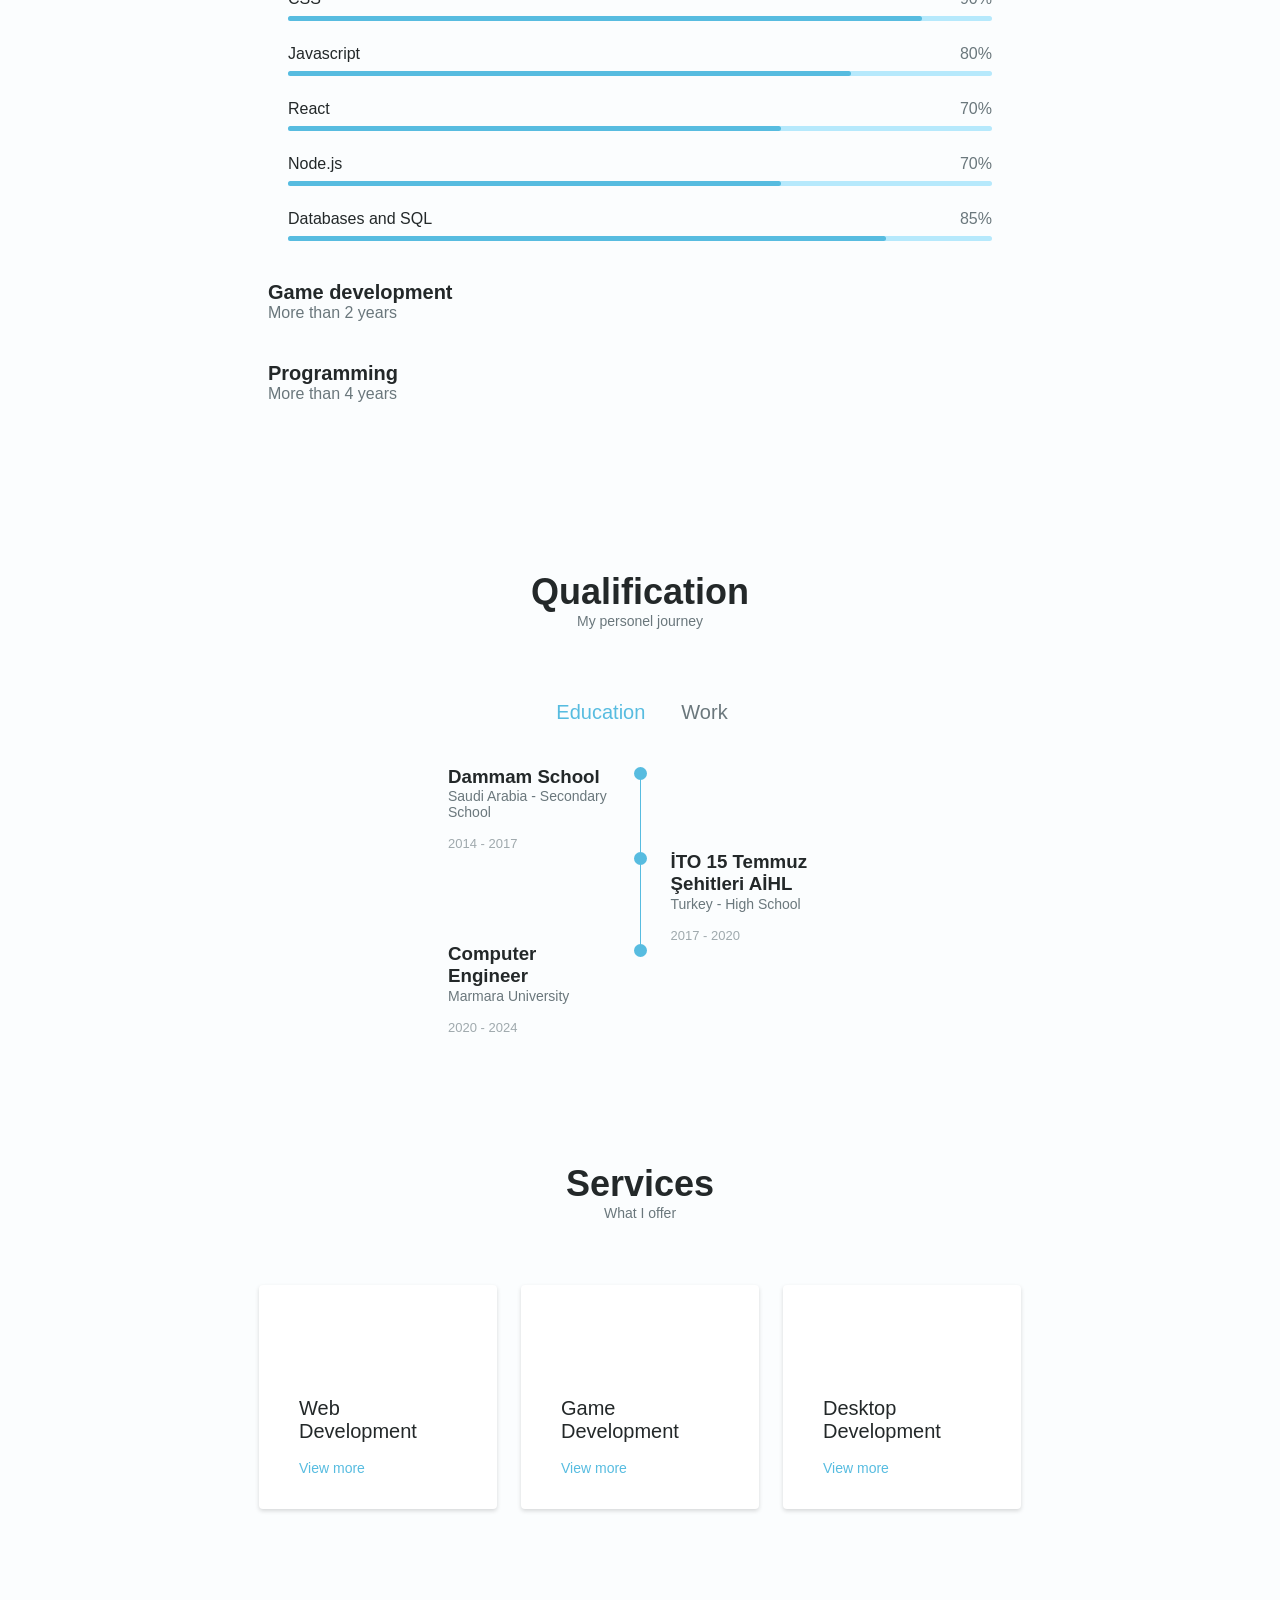
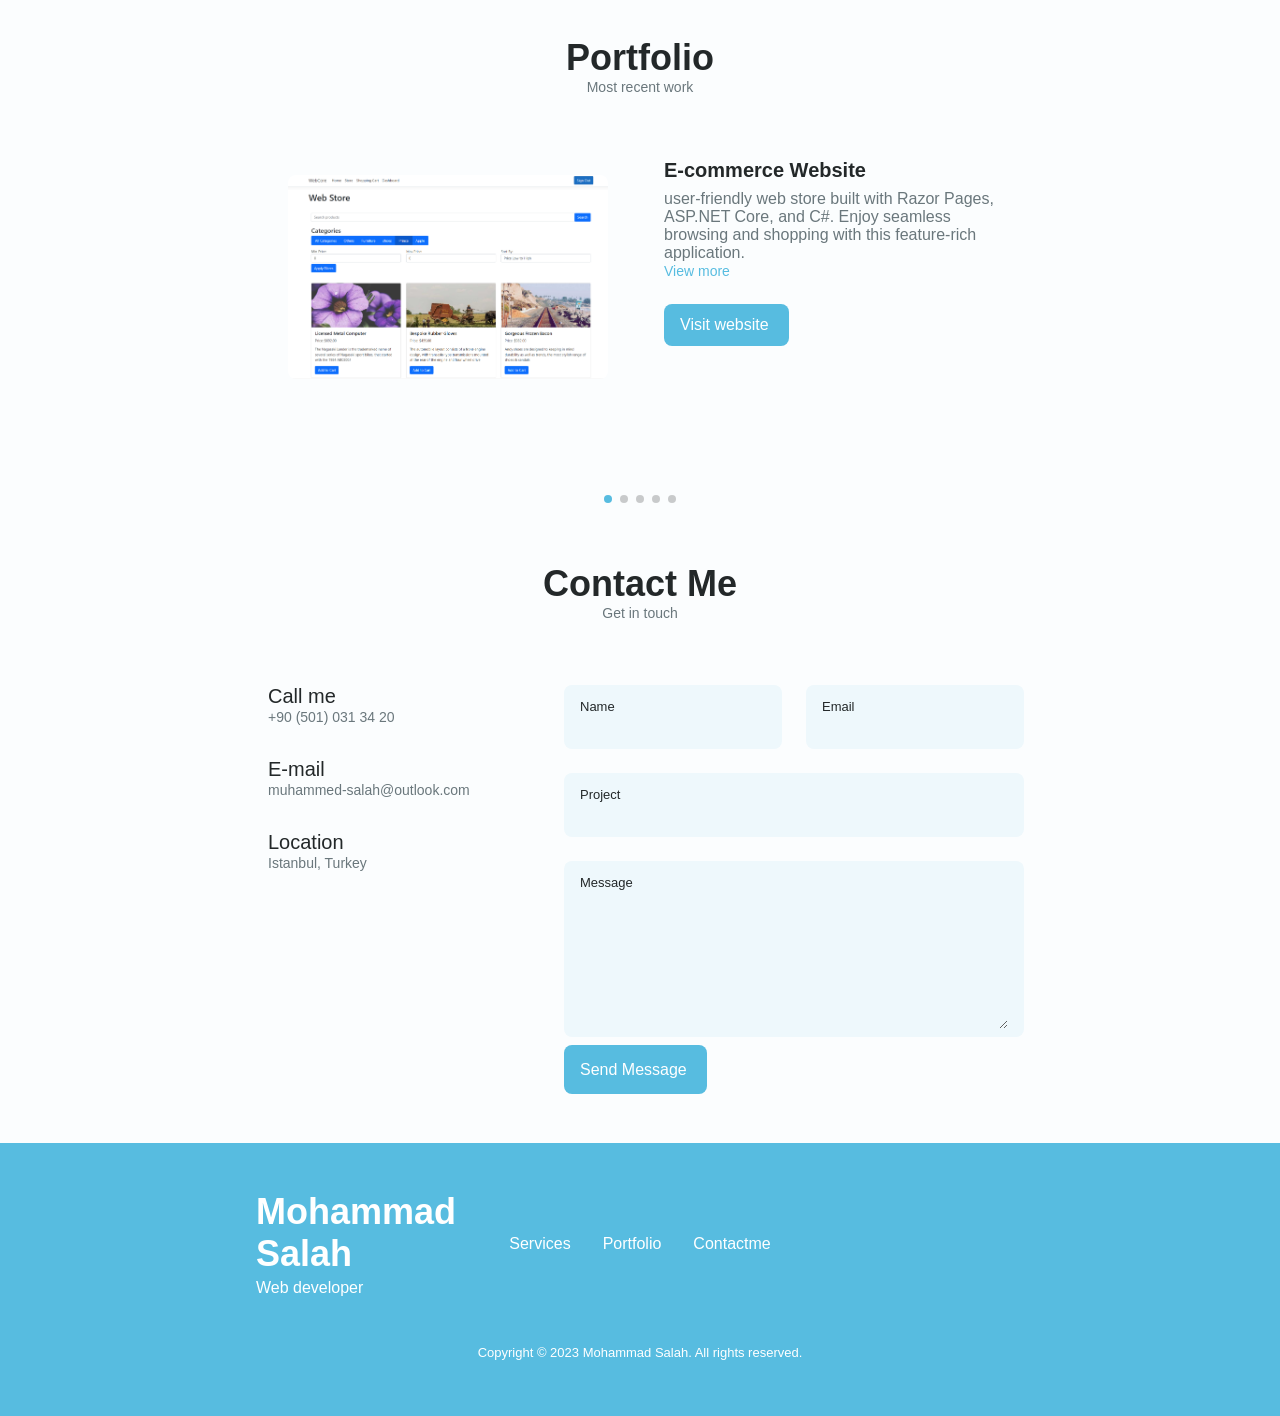
==== commit 342c7708: "Update index.html" ====
--- a/index.html
+++ b/index.html
@@ -1054,7 +1054,7 @@
             <div class="footer__container container grid">
                 <div>
                     <h1 class="footer__title">Mohammad Salah</h1>
-                    <span class="footer__subtitle">Frontend developer</span>
+                    <span class="footer__subtitle">Web developer</span>
                 </div>
 
                 <ul class="footer__links">
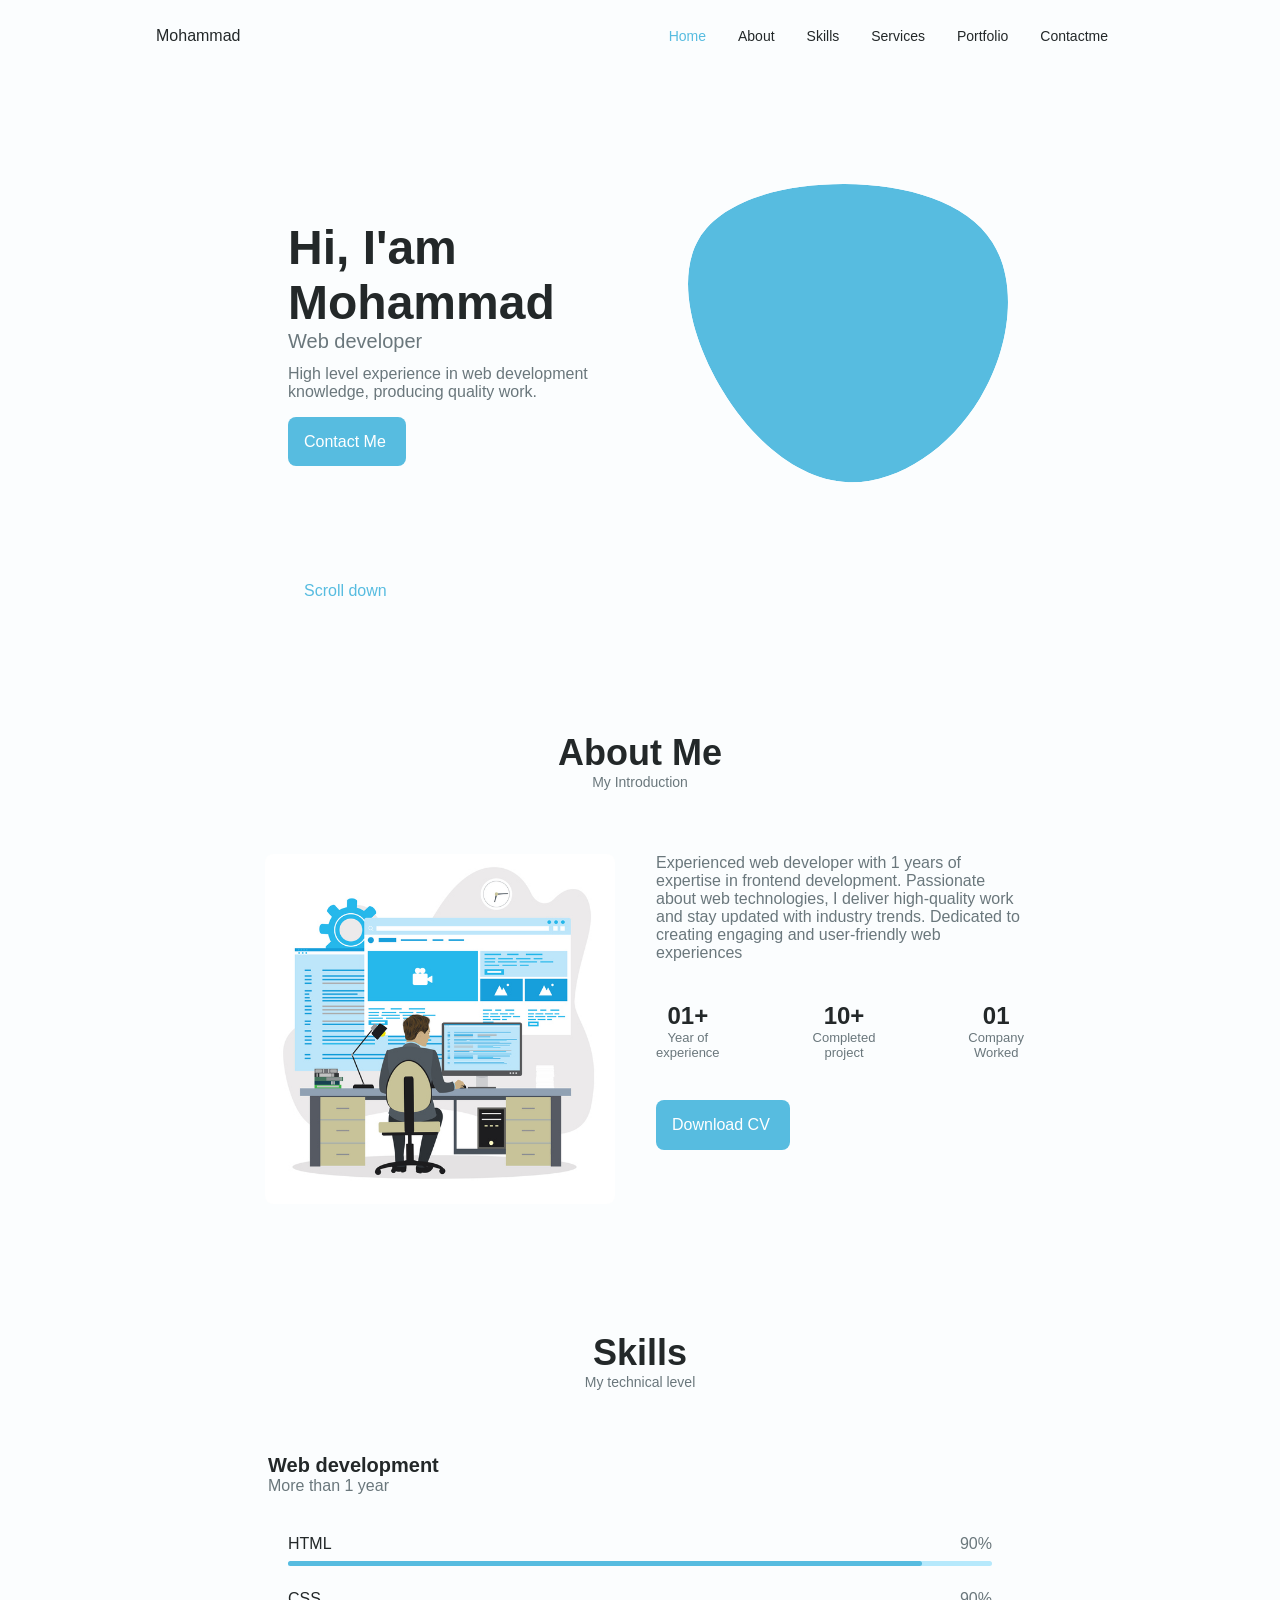
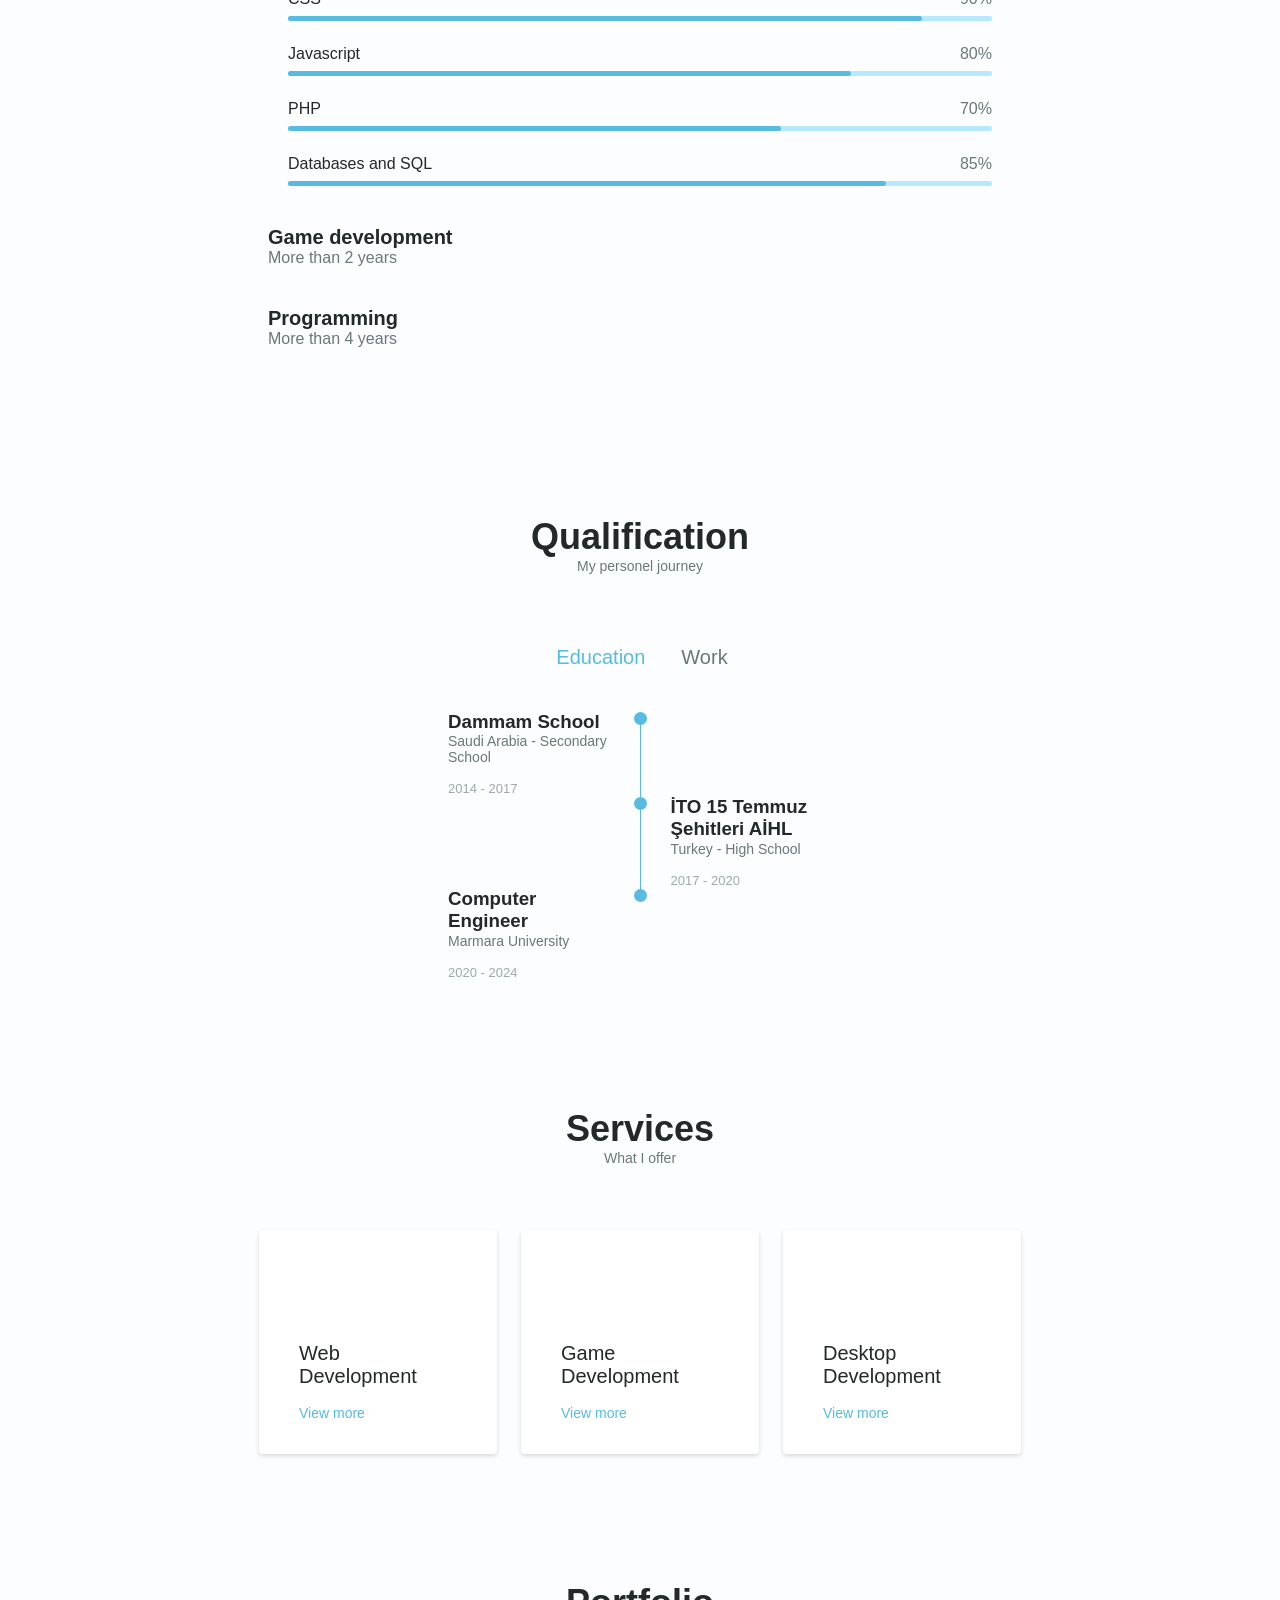
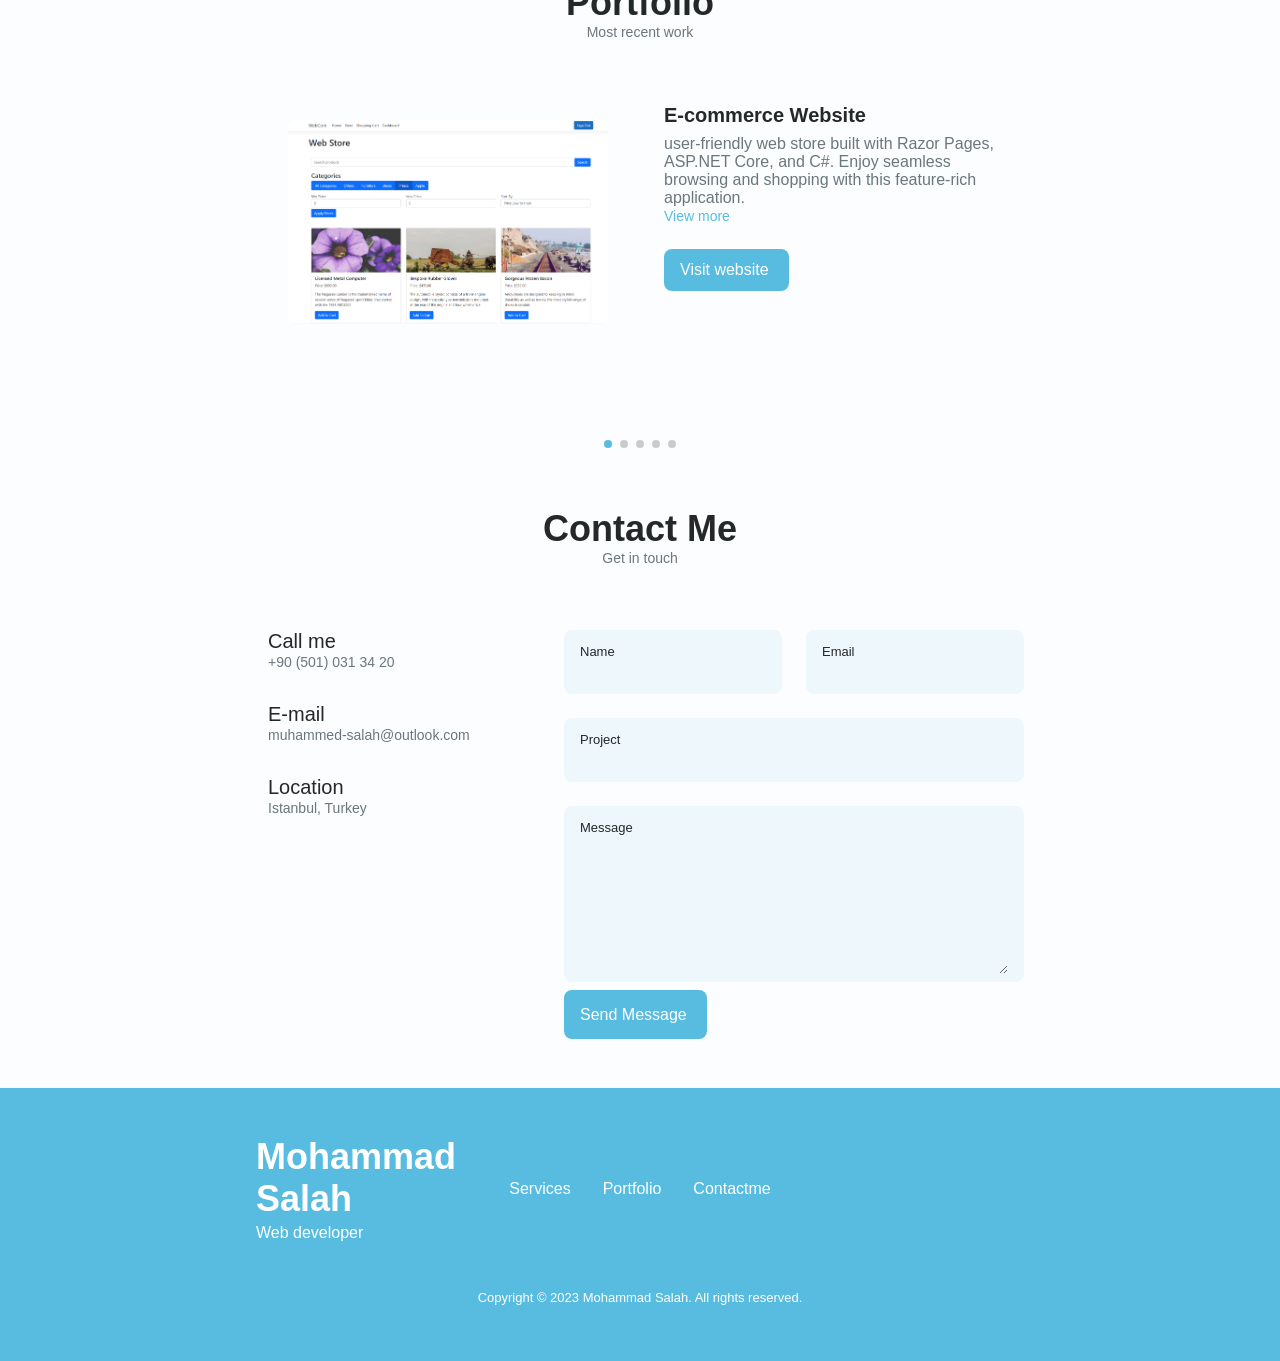
==== commit 711a69f8: "commit" ====
--- a/index.html
+++ b/index.html
@@ -210,20 +210,11 @@
                             </div>
                             <div class="skills__data">
                                 <div class="skills__titles">
-                                    <h3 class="skills__name">React</h3>
+                                    <h3 class="skills__name">PHP</h3>
                                     <span class="skills__number">70%</span>
                                 </div>
                                 <div class="skills__bar">
-                                    <span class="skills__percentage skills__react"></span>
-                                </div>
-                            </div>
-                            <div class="skills__data">
-                                <div class="skills__titles">
-                                    <h3 class="skills__name">Node.js</h3>
-                                    <span class="skills__number">70%</span>
-                                </div>
-                                <div class="skills__bar">
-                                    <span class="skills__percentage skills__nodejs"></span>
+                                    <span class="skills__percentage skills__php"></span>
                                 </div>
                             </div>
                             <div class="skills__data">
@@ -445,7 +436,7 @@
                                 <span class="qualification__subtitle">Freelance - Online</span>
                                 <div class="qualification__calender">
                                     <i class="uil uil-calendar-alt"></i>
-                                    2023 - Current
+                                    2023
                                 </div>
                             </div>
                         </div>
--- a/assets/css/styles.css
+++ b/assets/css/styles.css
@@ -498,11 +498,7 @@
   width: 80%;
 }
 
-.skills__react {
-  width: 70%;
-}
-
-.skills__nodejs {
+.skills__php {
   width: 70%;
 }
 
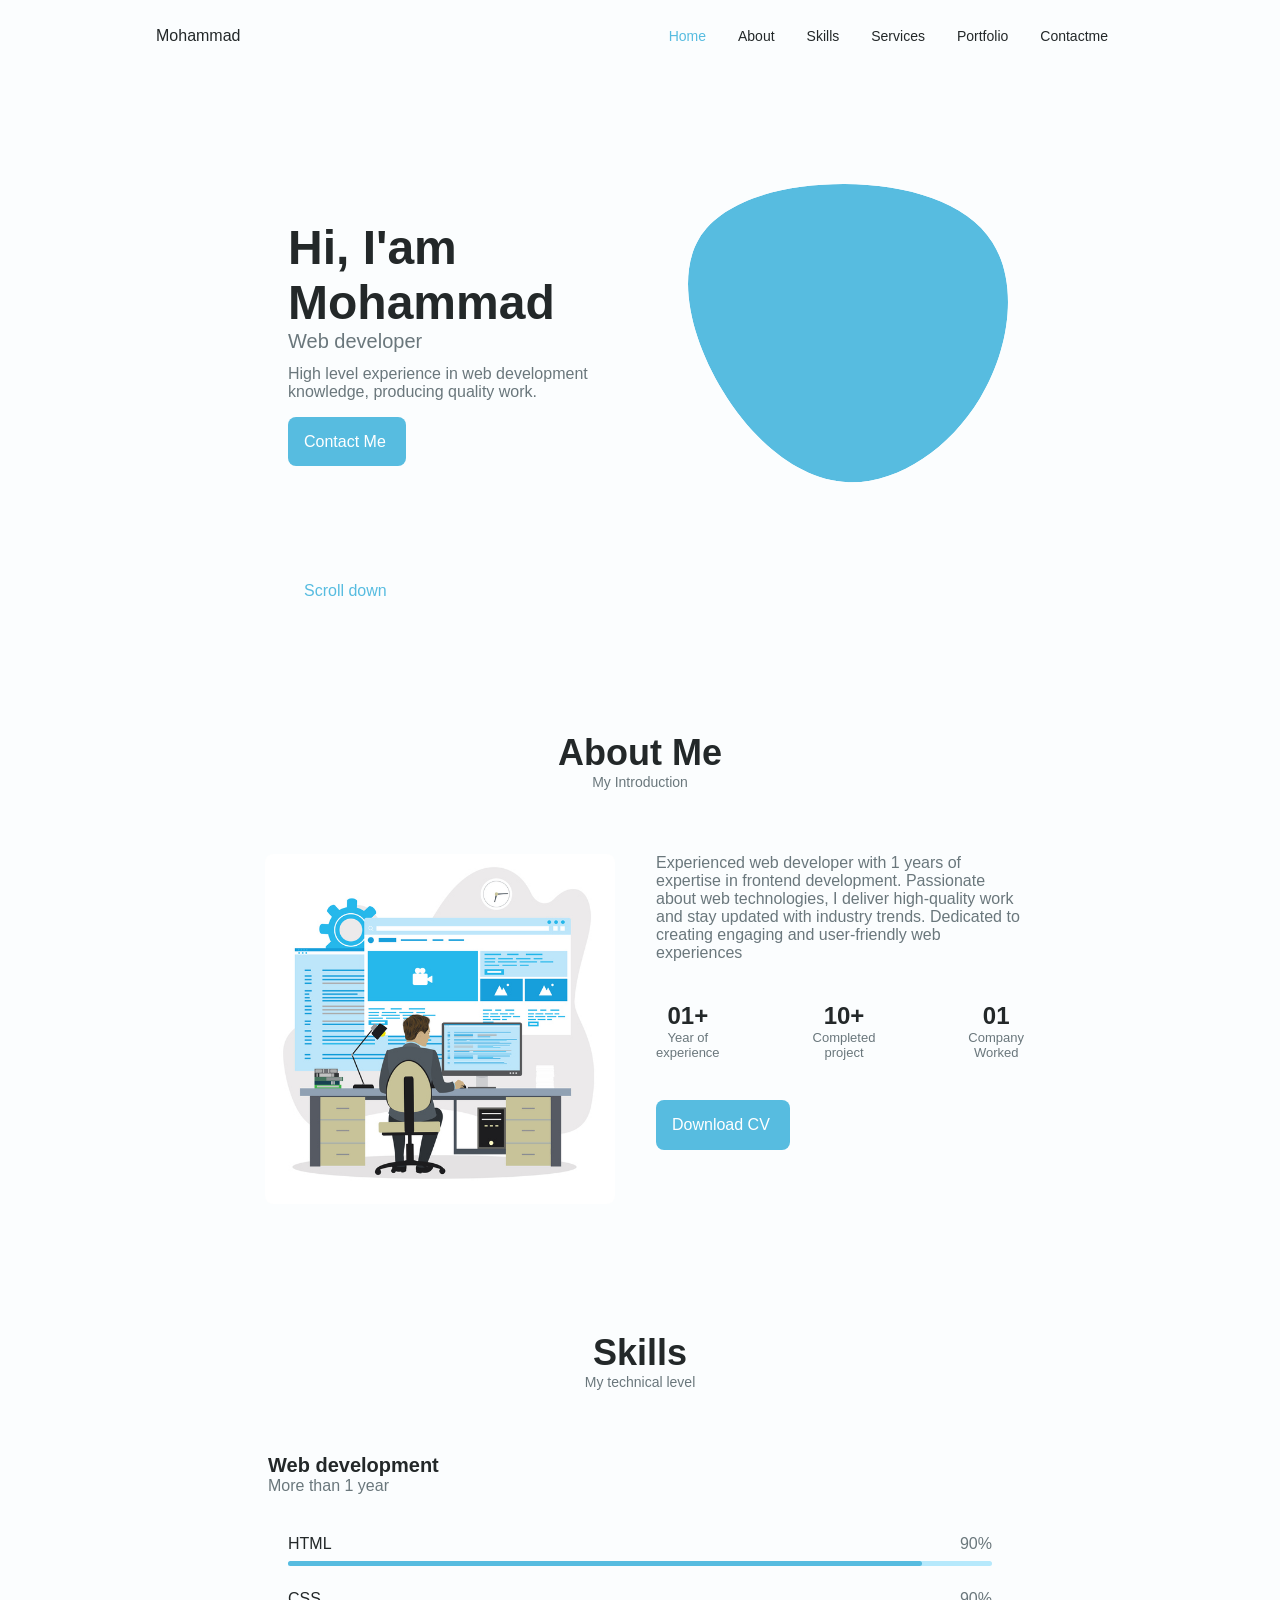
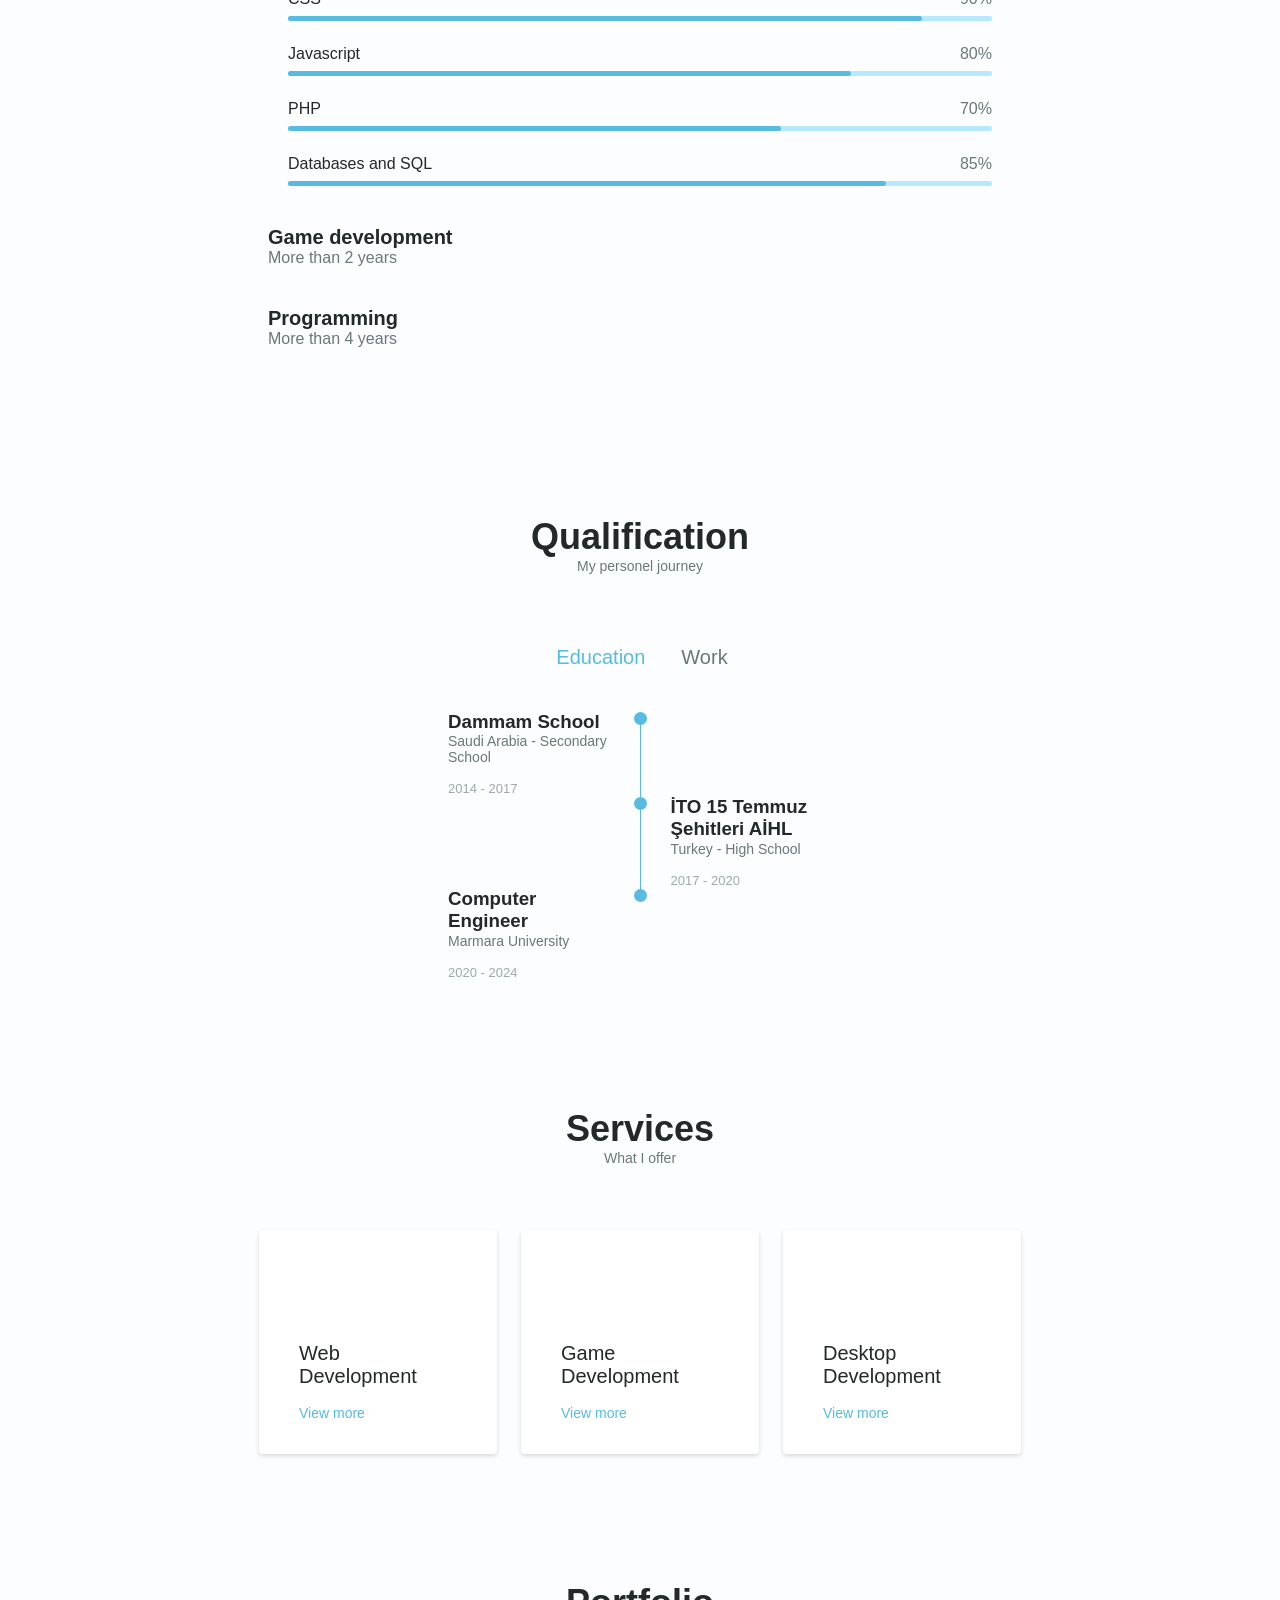
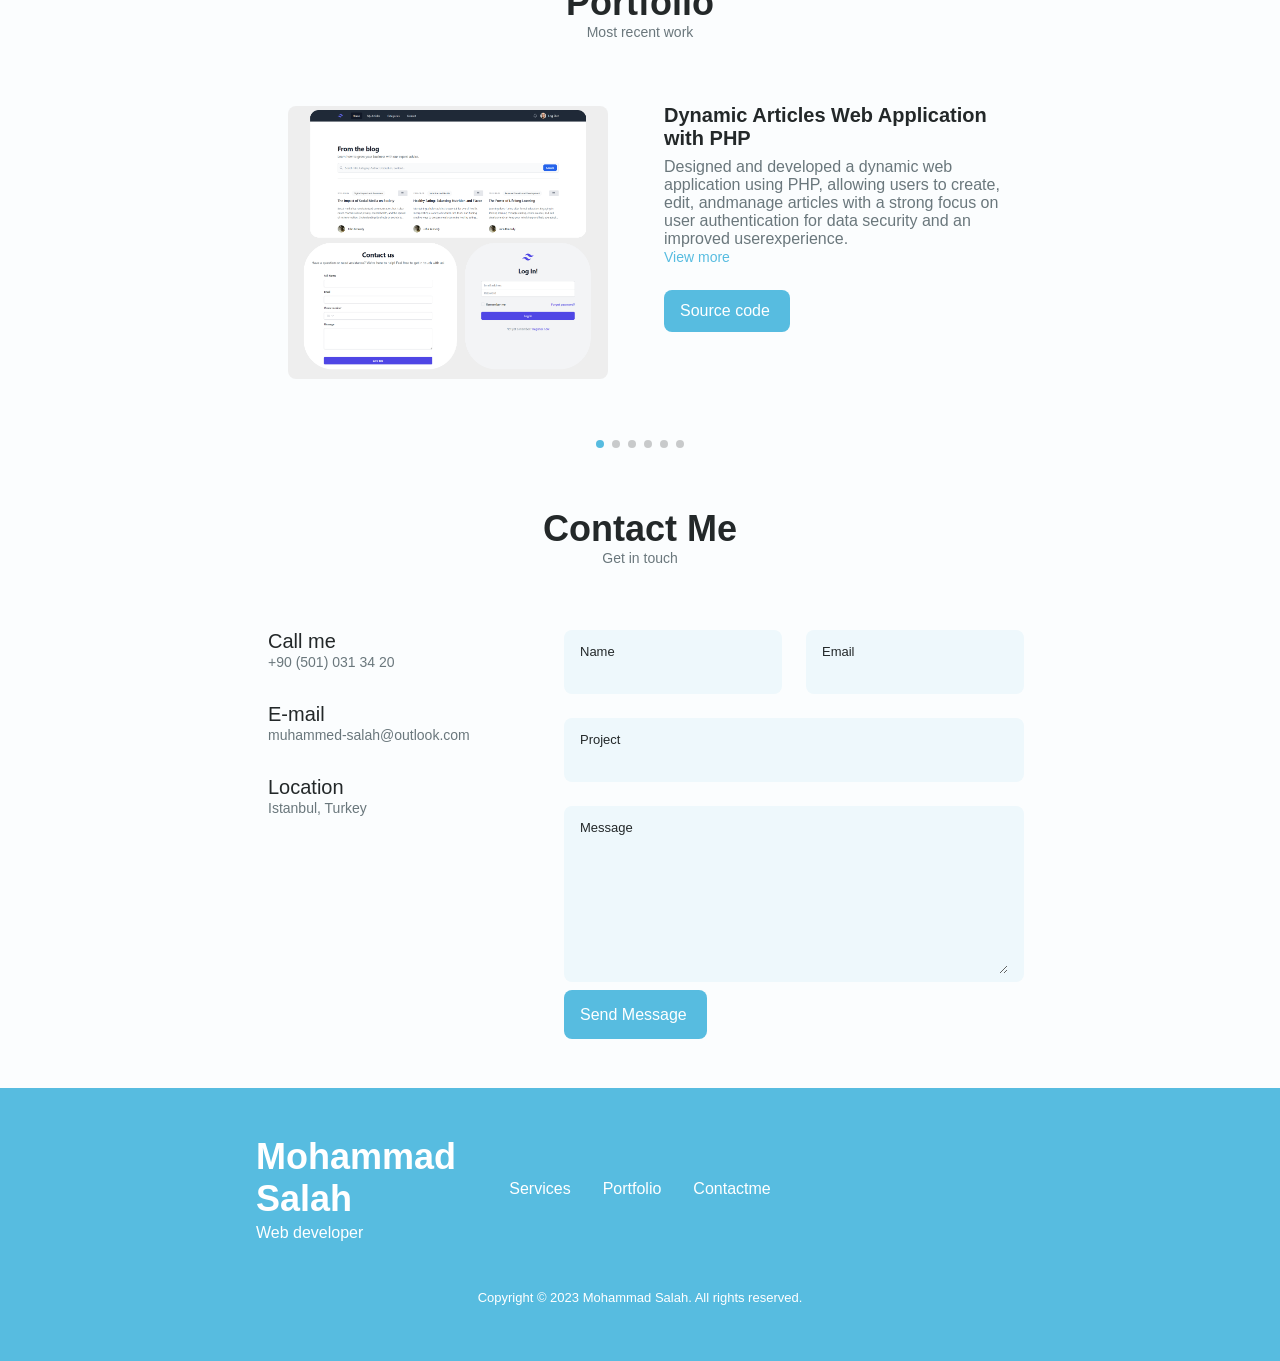
==== commit 47391d9f: "commit" ====
--- a/index.html
+++ b/index.html
@@ -611,6 +611,29 @@
                 <div class="swiper-wrapper">
                     <!--==================== PORTFOLIO 1 ====================-->
                     <div class="portfolio__content grid swiper-slide">
+                        <img src="assets/img/articles_app.png" alt="" class="portfolio__img ">
+                        <div class="portfolio__data">
+                            <h3 class="portfolio__title">Dynamic Articles Web Application with PHP</h3>
+                            <p class="portfolio__description">Designed and developed a dynamic web application using
+                                PHP, allowing users to create, edit, andmanage articles with a strong focus on user
+                                authentication for data security and an improved userexperience.
+                                <br>
+                                <span class=" portfolio__link button button--flex button--small button--link">
+                                    View more
+                                    <i class="uil uil-arrow-right button__icon"></i>
+                                </span>
+                            </p>
+                            <a href="https://github.com/MOSALAH-CODE/ArticlesApp"
+                                class="button button--flex button--small portfolio__button" target="_blank">
+                                Source code
+                                <div class="button__icon">
+                                    <i class="uil uil-arrow-right "></i>
+                                </div>
+                            </a>
+                        </div>
+                    </div>
+                    <!--==================== PORTFOLIO 2 ====================-->
+                    <div class="portfolio__content grid swiper-slide">
                         <img src="assets/img/web_store.png" alt="" class="portfolio__img ">
                         <div class="portfolio__data">
                             <h3 class="portfolio__title">E-commerce Website</h3>
@@ -622,16 +645,16 @@
                                     <i class="uil uil-arrow-right button__icon"></i>
                                 </span>
                             </p>
-                            <a href="https://webcore.azurewebsites.net/"
+                            <a href="https://github.com/MOSALAH-CODE/eCommerceWeb"
                                 class="button button--flex button--small portfolio__button" target="_blank">
-                                Visit website
+                                Source code
                                 <div class="button__icon">
                                     <i class="uil uil-arrow-right "></i>
                                 </div>
                             </a>
                         </div>
                     </div>
-                    <!--==================== PORTFOLIO 2 ====================-->
+                    <!--==================== PORTFOLIO 3 ====================-->
                     <div class="portfolio__content grid swiper-slide">
                         <img src="assets/img/portfolio_web.png" alt="" class="portfolio__img">
                         <div class="portfolio__data">
@@ -654,7 +677,7 @@
                             </a>
                         </div>
                     </div>
-                    <!--==================== PORTFOLIO 3 ====================-->
+                    <!--==================== PORTFOLIO 4 ====================-->
                     <div class="portfolio__content grid swiper-slide">
                         <img src="assets/img/space_shooter.png" alt="" class="portfolio__img restaurant__img">
                         <div class="portfolio__data">
@@ -669,14 +692,14 @@
                             </p>
                             <a href="https://github.com/MOSALAH-CODE/Space-Shooter/"
                                 class="button button--flex button--small portfolio__button" target="_blank">
-                                Demo
+                                Source code
                                 <div class="button__icon">
                                     <i class="uil uil-arrow-right "></i>
                                 </div>
                             </a>
                         </div>
                     </div>
-                    <!--==================== PORTFOLIO 4 ====================-->
+                    <!--==================== PORTFOLIO 5 ====================-->
                     <div class="portfolio__content grid swiper-slide">
                         <img src="assets/img/face_rec_sys.png" alt="" class="portfolio__img ">
                         <div class="portfolio__data">
@@ -693,14 +716,14 @@
                             </p>
                             <a href="https://github.com/MOSALAH-CODE/Face-Recognition-System---Python-Project"
                                 class="button button--flex button--small portfolio__button" target="_blank">
-                                Demo
+                                Source code
                                 <div class="button__icon">
                                     <i class="uil uil-arrow-right "></i>
                                 </div>
                             </a>
                         </div>
                     </div>
-                    <!--==================== PORTFOLIO 5 ====================-->
+                    <!--==================== PORTFOLIO 6 ====================-->
                     <div class="portfolio__content grid swiper-slide">
                         <img src="assets/img/restaurant_management_system.png" alt=""
                             class="portfolio__img restaurant__img">
@@ -718,7 +741,7 @@
                             </p>
                             <a href="https://github.com/MOSALAH-CODE/Restaurant-management-system"
                                 class="button button--flex button--small portfolio__button" target="_blank">
-                                Demo
+                                Source code
                                 <div class="button__icon">
                                     <i class="uil uil-arrow-right "></i>
                                 </div>
@@ -735,6 +758,55 @@
                 <div class="swiper-pagination"></div>
 
                 <!--==================== MODAL PORTFOLIO 1 ====================-->
+                <div class="portfolio__modal">
+                    <div class="portfolio__modal-content">
+                        <h4 class="portfolio__modal-title">
+                            Dynamic Articles Web App
+                        </h4>
+                        <i class="uil uil-times portfolio__modal-close"></i>
+
+                        <ul class="portfolio__modal-portfolio grid">
+                            <li class="portfolio__modal-description">
+                                <i class="uil uil-check-circle portfolio__modal-icon"></i>
+                                <p>Developed a web application using PHP.
+                                </p>
+                            </li>
+
+                            <li class="portfolio__modal-description">
+                                <i class="uil uil-check-circle portfolio__modal-icon"></i>
+                                <p>Allows users to create, edit, and manage articles.
+                                </p>
+                            </li>
+
+                            <li class="portfolio__modal-description">
+                                <i class="uil uil-check-circle portfolio__modal-icon"></i>
+                                <p>Implemented a robust user authentication system.
+                                </p>
+                            </li>
+
+                            <li class="portfolio__modal-description">
+                                <i class="uil uil-check-circle portfolio__modal-icon"></i>
+                                <p>Features include registration, login, and password reset functionalities.
+                                </p>
+                            </li>
+
+                            <li class="portfolio__modal-description">
+                                <i class="uil uil-check-circle portfolio__modal-icon"></i>
+                                <p>Ensured data security and user privacy through authentication.
+                                </p>
+                            </li>
+
+
+                            <li class="portfolio__modal-description">
+                                <i class="uil uil-check-circle portfolio__modal-icon"></i>
+                                <p>Utilized PHP for server-side scripting to process user requests, interact with the
+                                    database, and generate dynamic HTML content.
+                                </p>
+                            </li>
+                        </ul>
+                    </div>
+                </div>
+                <!--==================== MODAL PORTFOLIO 2 ====================-->
                 <div class="portfolio__modal">
                     <div class="portfolio__modal-content">
                         <h4 class="portfolio__modal-title">
@@ -783,7 +855,7 @@
                         </ul>
                     </div>
                 </div>
-                <!--==================== MODAL PORTFOLIO 2 ====================-->
+                <!--==================== MODAL PORTFOLIO 3 ====================-->
                 <div class="portfolio__modal">
                     <div class="portfolio__modal-content">
                         <h4 class="portfolio__modal-title">
@@ -831,7 +903,7 @@
                         </ul>
                     </div>
                 </div>
-                <!--==================== MODAL PORTFOLIO 3 ====================-->
+                <!--==================== MODAL PORTFOLIO 4 ====================-->
                 <div class="portfolio__modal">
                     <div class="portfolio__modal-content">
                         <h4 class="portfolio__modal-title">
@@ -880,7 +952,7 @@
                         </ul>
                     </div>
                 </div>
-                <!--==================== MODAL PORTFOLIO 4 ====================-->
+                <!--==================== MODAL PORTFOLIO 5 ====================-->
                 <div class="portfolio__modal">
                     <div class="portfolio__modal-content">
                         <h4 class="portfolio__modal-title">
@@ -923,7 +995,7 @@
                         </ul>
                     </div>
                 </div>
-                <!--==================== MODAL PORTFOLIO 5 ====================-->
+                <!--==================== MODAL PORTFOLIO 6 ====================-->
                 <div class="portfolio__modal">
                     <div class="portfolio__modal-content">
                         <h4 class="portfolio__modal-title">
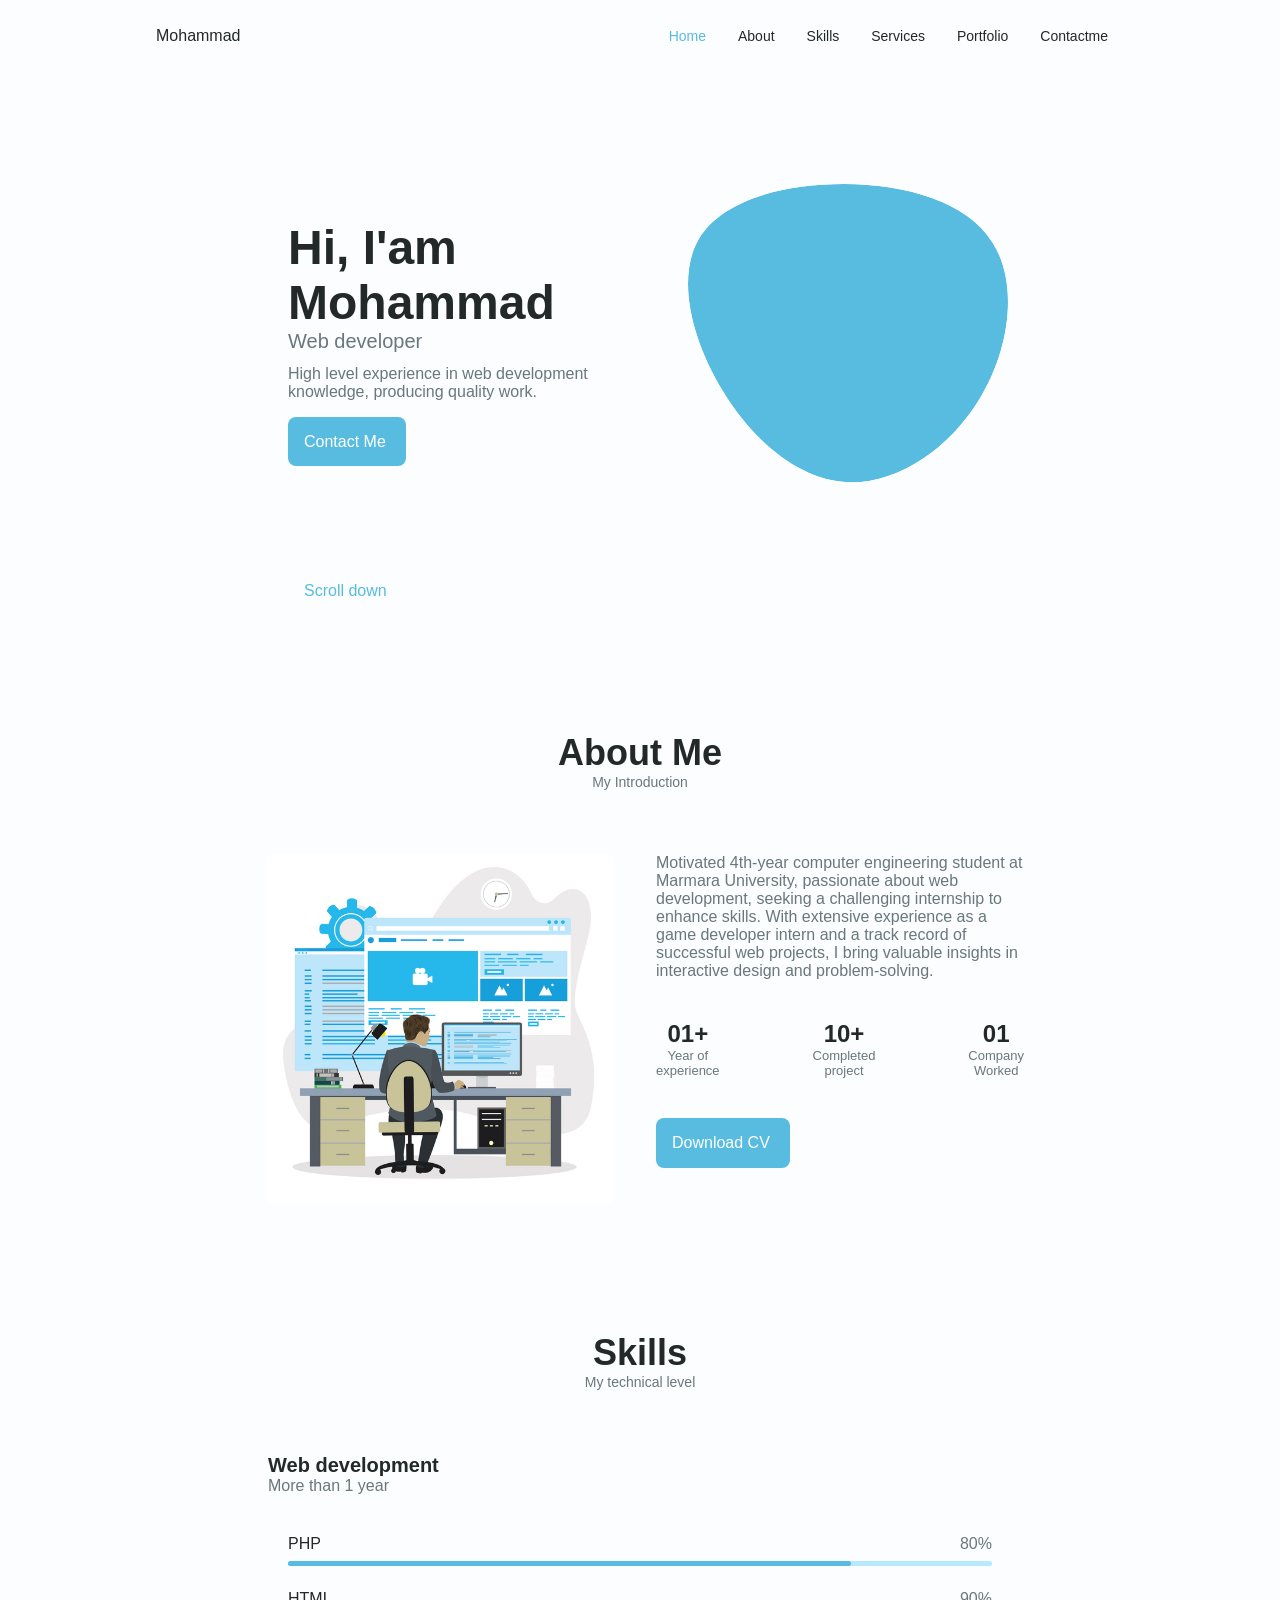
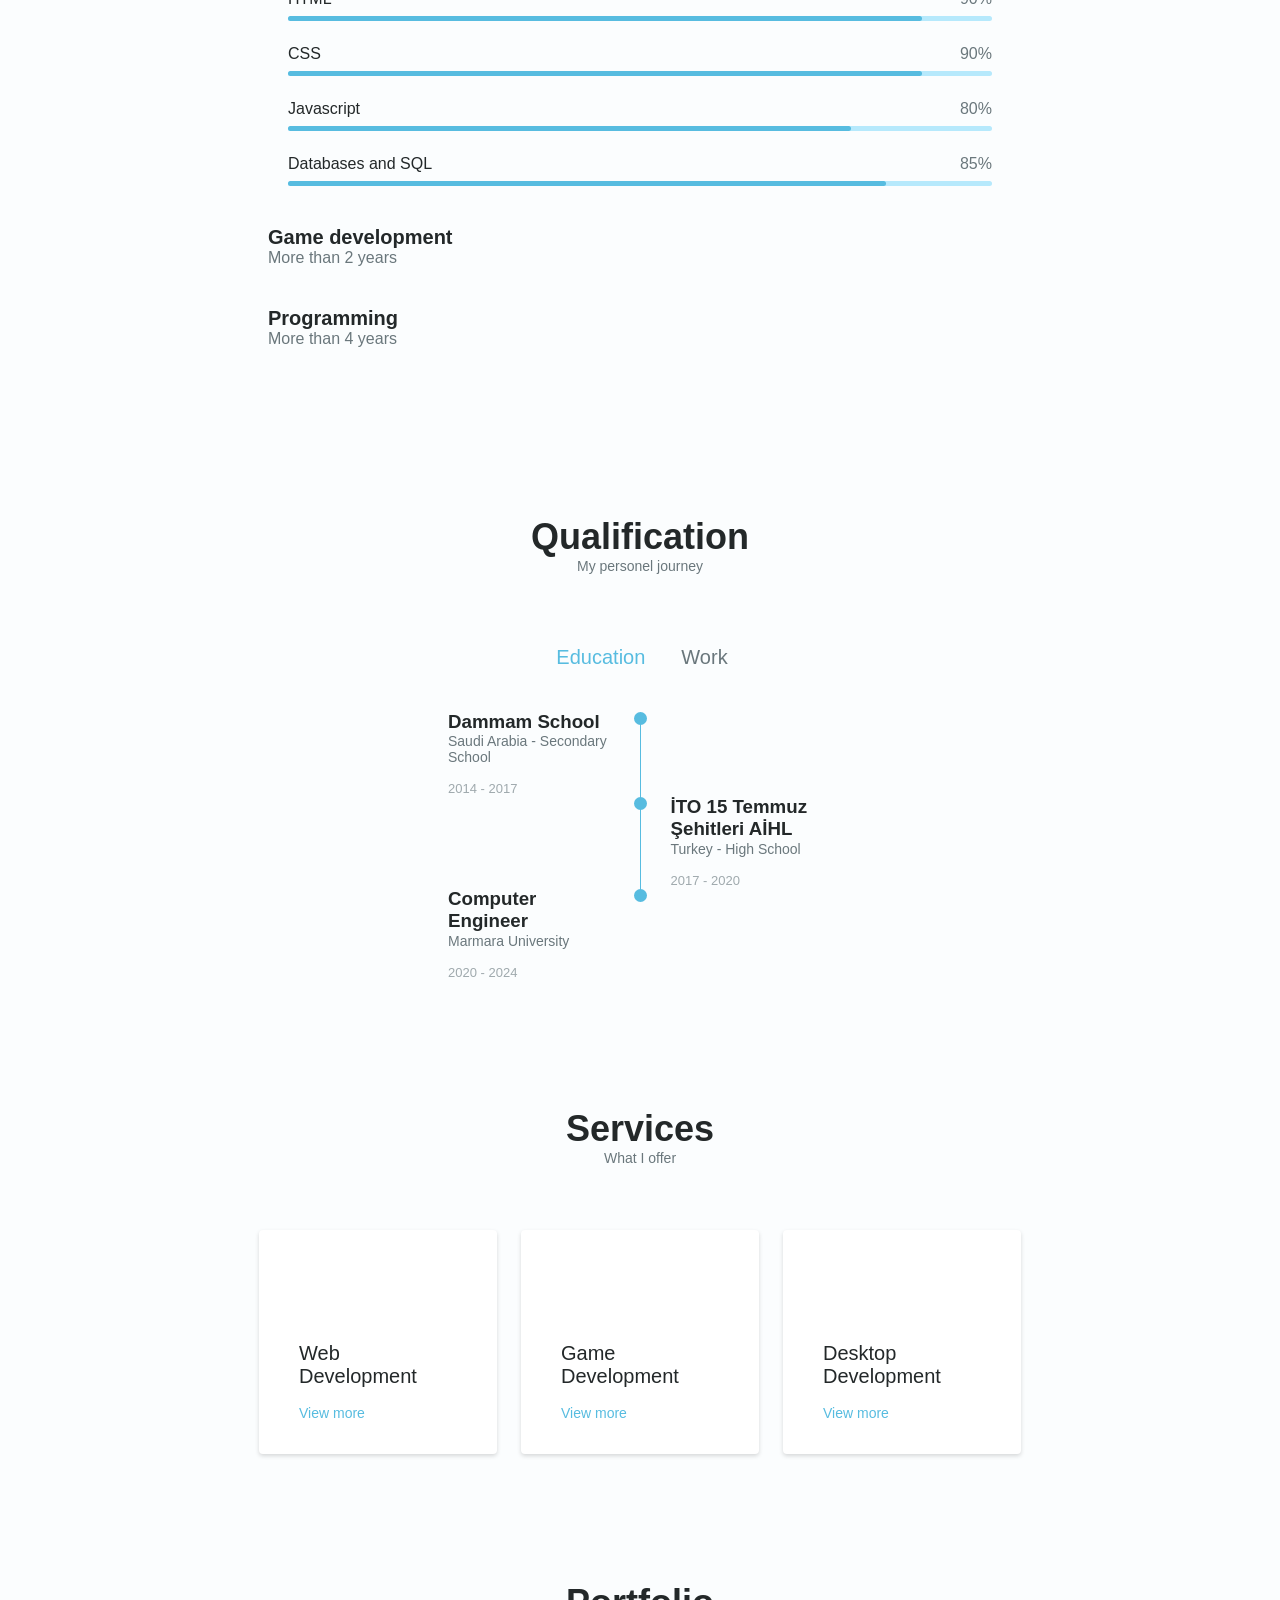
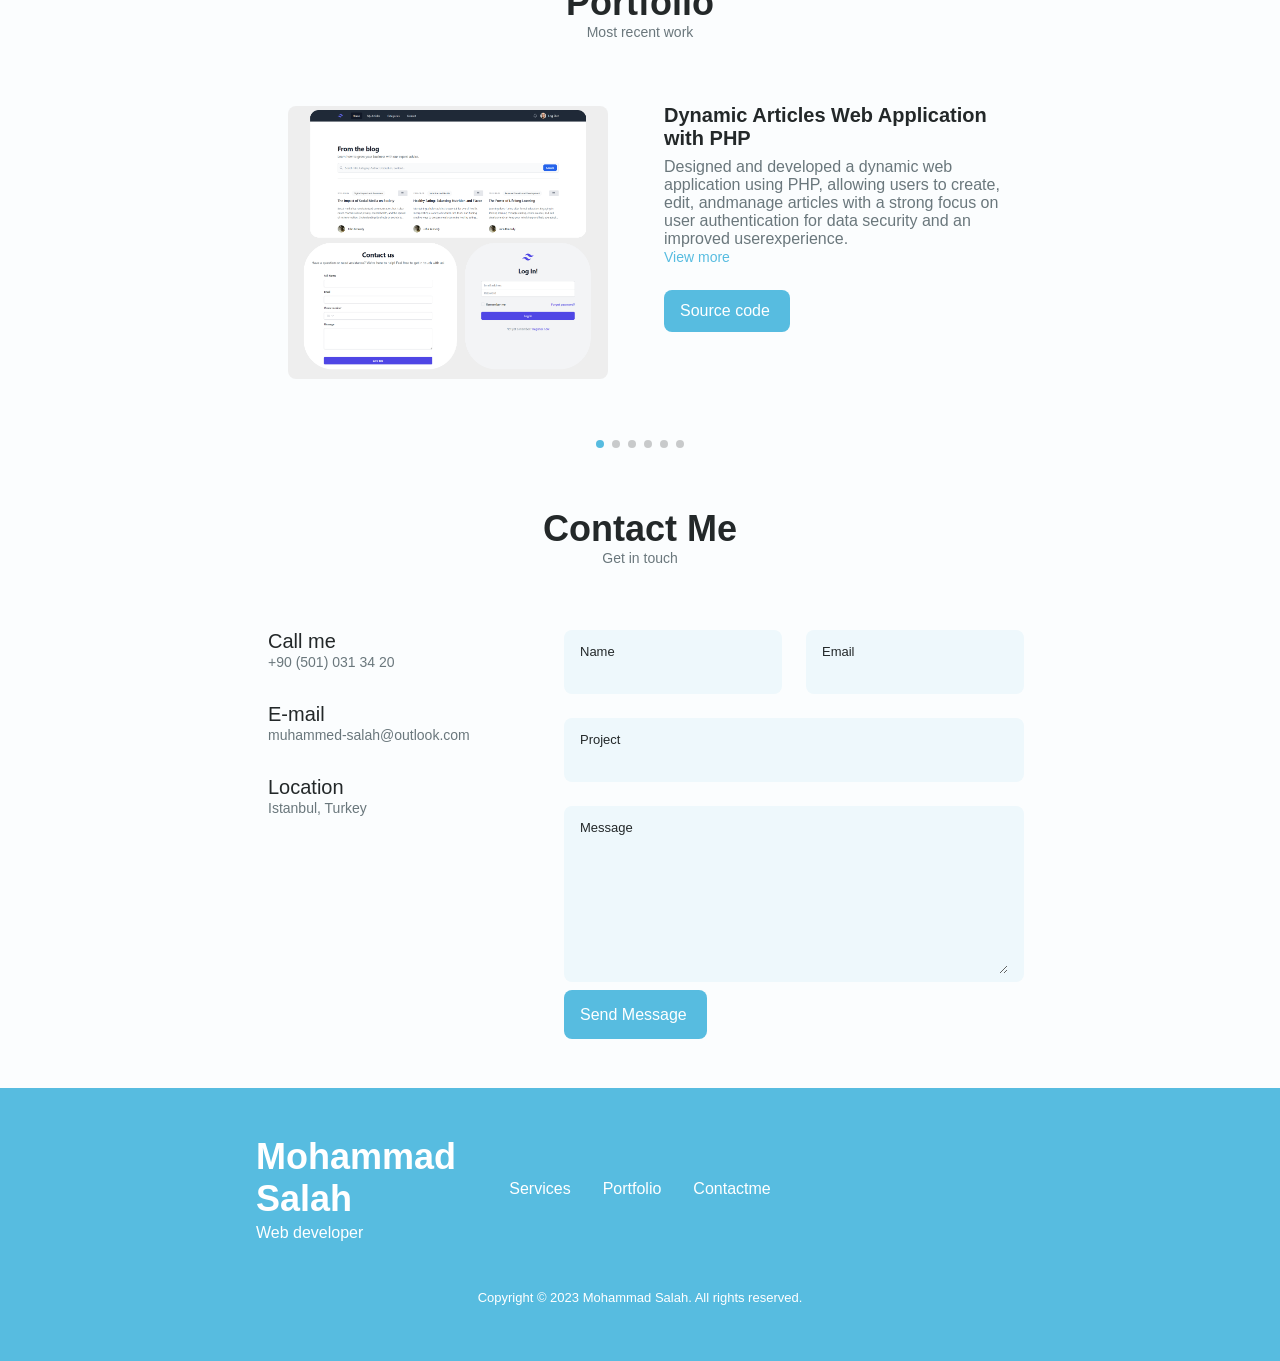
==== commit 86ce31ca: "commit" ====
--- a/index.html
+++ b/index.html
@@ -132,9 +132,10 @@
             <div class="about__container container grid">
                 <img src="assets/img/frontend.jpeg" alt="" class="about__img">
                 <div class="about__data">
-                    <p class="about__description">Experienced web developer with 1 years of expertise in frontend
-                        development. Passionate about web technologies, I deliver high-quality work and stay updated
-                        with industry trends. Dedicated to creating engaging and user-friendly web experiences
+                    <p class="about__description">Motivated 4th-year computer engineering student at Marmara University,
+                        passionate about web development, seeking a challenging internship to enhance skills. With
+                        extensive experience as a game developer intern and a track record of successful web projects, I
+                        bring valuable insights in interactive design and problem-solving.
                     </p>
 
                     <div class="about__info">
@@ -182,6 +183,15 @@
                         <div class="skills__list grid">
                             <div class="skills__data">
                                 <div class="skills__titles">
+                                    <h3 class="skills__name">PHP</h3>
+                                    <span class="skills__number">80%</span>
+                                </div>
+                                <div class="skills__bar">
+                                    <span class="skills__percentage skills__php"></span>
+                                </div>
+                            </div>
+                            <div class="skills__data">
+                                <div class="skills__titles">
                                     <h3 class="skills__name">HTML</h3>
                                     <span class="skills__number">90%</span>
                                 </div>
@@ -206,15 +216,6 @@
                                 </div>
                                 <div class="skills__bar">
                                     <span class="skills__percentage skills__js"></span>
-                                </div>
-                            </div>
-                            <div class="skills__data">
-                                <div class="skills__titles">
-                                    <h3 class="skills__name">PHP</h3>
-                                    <span class="skills__number">70%</span>
-                                </div>
-                                <div class="skills__bar">
-                                    <span class="skills__percentage skills__php"></span>
                                 </div>
                             </div>
                             <div class="skills__data">
@@ -432,7 +433,7 @@
                                 <span class="qualification__rounder"></span>
                             </div>
                             <div>
-                                <h3 class="qualification__title">Frontend Developer</h3>
+                                <h3 class="qualification__title">Web Developer</h3>
                                 <span class="qualification__subtitle">Freelance - Online</span>
                                 <div class="qualification__calender">
                                     <i class="uil uil-calendar-alt"></i>
--- a/assets/css/styles.css
+++ b/assets/css/styles.css
@@ -499,7 +499,7 @@
 }
 
 .skills__php {
-  width: 70%;
+  width: 80%;
 }
 
 .skills__sql {
